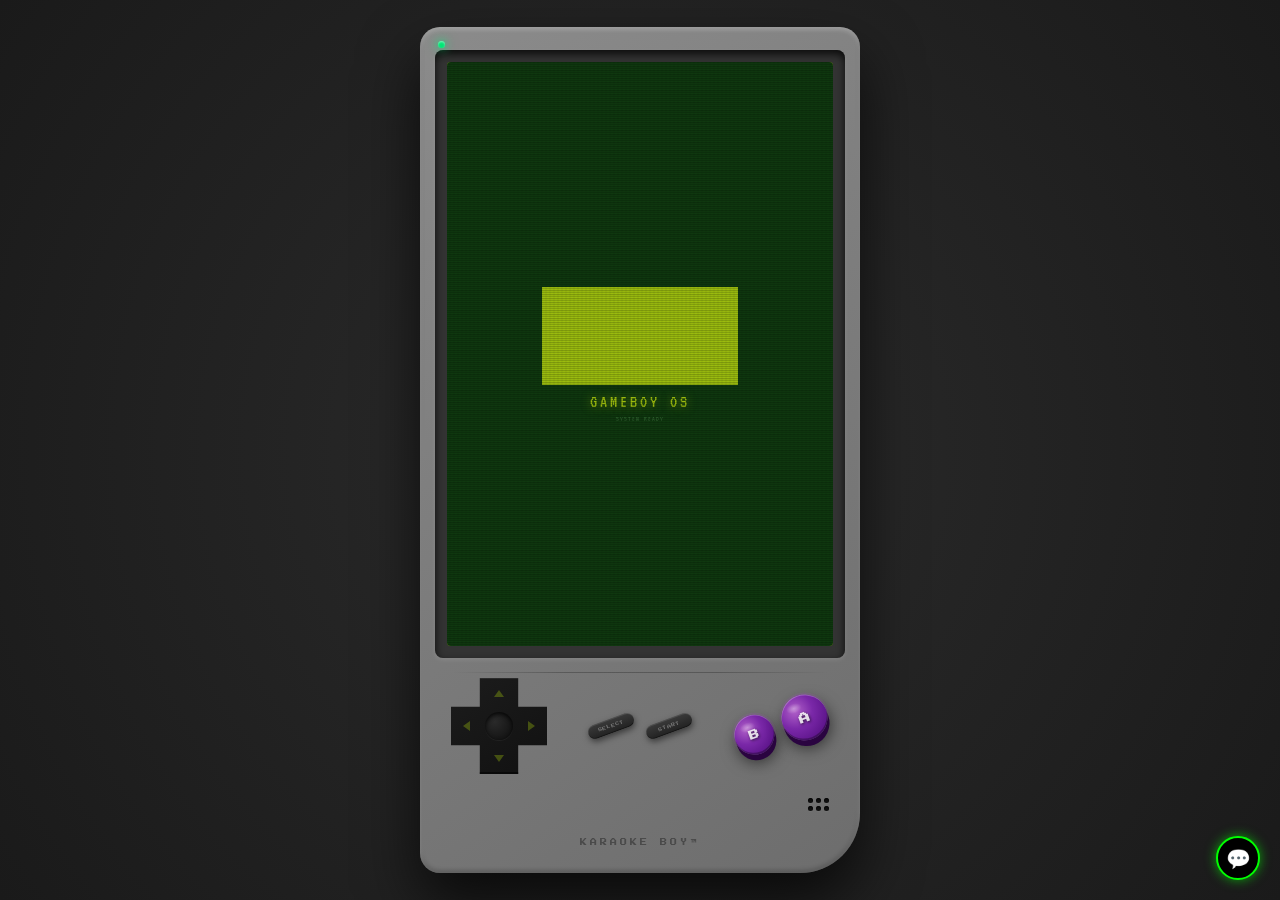
==== index.html @ 777fd0a1 "Beat Boy v6.0 Phase 3: per-track effect sends PER-TRACK SENDS: - Each track gets independent send le" ====
<!DOCTYPE html>
<html lang="en">
<head>
    <meta charset="UTF-8">
    <meta name="viewport" content="width=device-width, initial-scale=1.0, maximum-scale=1.0, user-scalable=no, viewport-fit=cover">
    <title>Retro GameOS</title>
    
    <!-- PWA -->
    <link rel="manifest" href="manifest.json">
    <meta name="theme-color" content="#8b8b8b">
    <meta name="mobile-web-app-capable" content="yes">
    <meta name="apple-mobile-web-app-capable" content="yes">
    <meta name="apple-mobile-web-app-status-bar-style" content="black-translucent">
    <meta name="apple-mobile-web-app-title" content="GameBoy OS">
    <link rel="apple-touch-icon" href="icon-192.png">
    <link rel="icon" type="image/png" href="icon-192.png">
    <link rel="stylesheet" href="beat-boy.css">
    <script src="https://cdnjs.cloudflare.com/ajax/libs/tone/14.8.49/Tone.js"></script>
    <script src="https://unpkg.com/@lottiefiles/lottie-player@2.0.8/dist/lottie-player.js"></script>
    <link rel="stylesheet" href="styles.css">
    <script src="scripts/system.js"></script>
    <script src="https://cdn.jsdelivr.net/npm/figlet@1.8.0/lib/figlet.js"></script>
</head>
<body>
    <div class="gameboy">
        <div class="power-led"></div>
        
        <div class="screen-bezel">
            <div class="screen">
                <div class="screen-content">
                    <!-- GameBoy Boot Intro -->
                    <div id="introOverlay" style="position:absolute;inset:0;z-index:999;background:#0f380f;display:flex;flex-direction:column;align-items:center;justify-content:center;overflow:hidden;border-radius:inherit;">
                        <div id="introLogoWrap" style="opacity:0;transform:translateY(-60px);">
                            <div id="introLogo" style="width:200px;height:100px;"></div>
                        </div>
                        <div id="introTitle" style="font-family:'VT323',monospace;font-size:18px;color:#9bbc0f;letter-spacing:3px;opacity:0;margin-top:8px;text-shadow:0 0 10px rgba(155,188,15,0.6);">GAMEBOY OS</div>
                        <div id="introSub" style="font-family:'VT323',monospace;font-size:7px;color:#306230;opacity:0;margin-top:4px;letter-spacing:1px;">SYSTEM READY</div>
                        <div id="introFlicker" style="position:absolute;inset:0;background:#9bbc0f;opacity:0;pointer-events:none;"></div>
                        <div style="position:absolute;inset:0;background:repeating-linear-gradient(0deg,transparent,transparent 1px,rgba(0,0,0,0.15) 1px,rgba(0,0,0,0.15) 2px);pointer-events:none;"></div>
                    </div>
                    <header>
                        <h1 class="header-title" id="screenTitle">GAMEBOY<br>OS</h1>
                        <div class="battery">
                            <span id="appIcon">🏠</span>
                            <span id="gemCount">💎 0</span>
                            <span id="statusBarTime">12:00</span>
                        </div>
                    </header>

                    <!-- CUSTOM MODAL -->
                    <div id="customModal" class="game-screen" style="z-index: 2000; display: none;">
                        <div class="modal-content">
                            <div id="modalTitle" style="font-weight: bold; margin-bottom: 5px; text-decoration: underline;">ALERT</div>
                            <div id="modalBody" style="margin-bottom: 10px;">MESSAGE</div>
                            <div id="modalActions">
                                <button class="modal-btn" onclick="closeModal()">OK</button>
                            </div>
                        </div>
                    </div>

                    <!-- HOME SCREEN -->
                    <div id="homeScreen" class="game-screen active">
                        <input type="text" id="homeSearch" placeholder="SEARCH APPS..." oninput="filterApps()">
                        <div class="app-grid" id="appGrid">
                            <!-- Apps injected by JS -->
                        </div>
                    </div>

                    <!-- GAME SCREENS START BELOW -->
                    <div id="snakeScreen" class="game-screen">
                        <div style="text-align: center; margin-bottom: 10px; font-size: 6px;">
                            SCORE: <span id="score">0</span> | HI: <span id="highScore">0</span>
                        </div>
                        <canvas id="snakeCanvas" width="300" height="280"></canvas>
                        <div style="text-align: center; margin-top: 8px; font-size: 5px;">SPACE=START | ARROWS=MOVE</div>
                    </div>

                    <div id="flappyScreen" class="game-screen">
                        <div style="text-align: center; margin-bottom: 10px; font-size: 6px;">
                            SCORE: <span id="flappyScore">0</span>
                        </div>
                        <canvas id="flappyCanvas" width="300" height="300"></canvas>
                        <div style="text-align: center; margin-top: 8px; font-size: 5px;">SPACE/↑=JUMP</div>
                    </div>

                    <div id="breakoutScreen" class="game-screen">
                        <div style="text-align: center; margin-bottom: 10px; font-size: 6px;">
                            SCORE: <span id="breakoutScore">0</span>
                        </div>
                        <canvas id="breakoutCanvas" width="300" height="300"></canvas>
                        <div style="text-align: center; margin-top: 8px; font-size: 5px;">←→=MOVE | SPACE=START</div>
                    </div>






                    <!-- DICE ROLLER -->
                    <div id="diceScreen" class="game-screen">
                        <div style="display: flex; flex-direction: column; align-items: center; justify-content: center; height: 300px; padding: 20px;">
                            <div style="font-size: 10px; margin-bottom: 20px;">DICE ROLLER</div>
                            <div id="diceDisplay" style="font-size: 100px; margin: 20px 0;">⚅</div>
                            <div id="diceResult" style="font-size: 8px; margin-bottom: 20px;">ROLL FOR 6 = +3 GEMS</div>
                            <button onclick="rollDice()" style="padding: 12px 24px;">ROLL!</button>
                        </div>
                    </div>

                    <!-- GUESS -->
                    <div id="guessScreen" class="game-screen">
                        <div style="padding: 15px; text-align: center;">
                            <div style="font-size: 10px; margin-bottom: 5px; color: var(--gb-text);">NUM GUESS</div>
                            <div style="font-size: 6px; margin-bottom: 15px; opacity: 0.8;">FIND THE HIDDEN VALUE (1-100)</div>
                            
                            <div style="background: rgba(0,0,0,0.05); padding: 15px; border-radius: 4px; border: 2px solid var(--gb-text); margin-bottom: 15px;">
                                <div id="guessFeedback" style="font-size: 12px; font-weight: bold; min-height: 20px; color: var(--gb-text);">READY?</div>
                            </div>

                            <input type="number" id="guessInput" placeholder="???" onkeypress="if(event.key==='Enter') guessNumber()" style="width: 100%; padding: 10px; margin-bottom: 10px; text-align: center; font-size: 15px; border: 2px solid var(--gb-text);">
                            <button onclick="guessNumber()" style="padding: 12px; width: 100%; background: var(--gb-text); color: var(--gb-bg); font-weight: bold; border: none;">SUBMIT GUESS</button>
                        </div>
                    </div>

                    <!-- MUSIC PLAYER -->
                    <!-- MUSIC PLAYER (YouTube + Invidious) -->
                    <div id="musicScreen" class="game-screen">
                        <div style="padding: 8px; display:flex; flex-direction:column; height:100%;">
                            <!-- Search bar -->
                            <div style="display: flex; gap: 4px; margin-bottom: 6px; flex-shrink:0;">
                                <input type="text" id="musicSearch" placeholder="SEARCH MUSIC..." style="flex: 1; font-size: 6px;"
                                    onkeydown="if(event.key==='Enter')searchMusic()">
                                <button onclick="searchMusic()" style="font-size: 5px;">🔍</button>
                                <button onclick="toggleAutoShuffle()" id="autoShuffleBtn" style="font-size: 4px; opacity: 0.5;">🔀 AUTO: OFF</button>
                                <button onclick="document.getElementById('recentlyPlayedPanel').style.display=document.getElementById('recentlyPlayedPanel').style.display==='none'?'block':'none'; renderRecentlyPlayed();" style="font-size: 5px;">🕐</button>
                            </div>

                            <!-- Now Playing (compact) -->
                            <div id="nowPlayingBar" style="display:none; background:#1a1a2e; border:1px solid #306230; border-radius:4px; padding:4px 6px; margin-bottom:6px; flex-shrink:0;">
                                <div style="display:flex; align-items:center; gap:6px;">
                                    <img id="npThumb" src="" style="width:28px;height:28px;border-radius:3px;object-fit:cover;display:none;">
                                    <div style="flex:1;overflow:hidden;">
                                        <div id="musicTitle" style="font-size:7px;font-weight:bold;color:#9bbc0f;white-space:nowrap;overflow:hidden;text-overflow:ellipsis;">NO SONG</div>
                                        <div id="musicArtist" style="font-size:5px;color:#306230;white-space:nowrap;overflow:hidden;text-overflow:ellipsis;"></div>
                                    </div>
                                    <div style="display:flex;gap:4px;align-items:center;">
                                        <button onclick="prevMusic()" style="font-size:8px;padding:2px 4px;">⏮</button>
                                        <button onclick="toggleMusicPlay()" id="musicPlayBtn" style="font-size:10px;padding:2px 6px;">▶</button>
                                        <button onclick="nextMusic()" style="font-size:8px;padding:2px 4px;">⏭</button>
                                    </div>
                                </div>
                                <!-- Progress -->
                                <div style="width:100%;height:3px;background:#333;border-radius:2px;margin-top:4px;overflow:hidden;">
                                    <div id="musicProgress" style="width:0%;height:100%;background:#9bbc0f;border-radius:2px;transition:width 0.3s;"></div>
                                </div>
                                <div id="musicTime" style="font-size:4px;color:#306230;margin-top:2px;text-align:center;">0:00 / 0:00</div>
                            </div>

                            <!-- Search Results List -->
                            <div id="musicResults" style="flex:1;overflow-y:auto;display:flex;flex-direction:column;gap:2px;">
                                <div style="color:#306230;font-size:7px;text-align:center;padding:20px 0;">SEARCH TO FIND MUSIC</div>
                                <div onclick="nuclearReset()" style="color:#f55;font-size:5px;text-align:center;padding:6px;cursor:pointer;border:1px solid #600;border-radius:3px;margin-top:4px;">⚠ IF SEARCH BROKEN — TAP HERE TO FIX</div>
                            </div>

                            <!-- Recently Played Panel -->
                            <div id="recentlyPlayedPanel" style="display: none; position: absolute; top: 30px; left: 6px; right: 6px; bottom: 6px; background: #0a0a1a; border: 2px solid #9bbc0f; z-index: 20; padding: 8px; overflow-y: auto; border-radius: 5px;">
                                <div style="display: flex; justify-content: space-between; margin-bottom: 5px;">
                                    <span style="font-size: 8px; font-weight: bold; color: #9bbc0f;">RECENTLY PLAYED</span>
                                    <button onclick="document.getElementById('recentlyPlayedPanel').style.display='none'" style="font-size: 5px; background: none; border: 1px solid #9bbc0f; color: #9bbc0f; cursor: pointer;">CLOSE</button>
                                </div>
                                <div id="recentlyPlayedList"></div>
                            </div>
                            
                            <input type="file" id="musicFileInput" accept="audio/*" style="display:none;">
                        </div>
                    </div>




                    <!-- CALCULATOR -->
                    <div id="calcScreen" class="game-screen" style="flex-direction: column; height: 100%; padding: 8px; box-sizing: border-box;">
                        <input type="text" id="calcDisplay" readonly value="0" style="width: 100%; padding: 10px; margin-bottom: 4px; text-align: right; font-size: 16px; flex-shrink: 0; box-sizing: border-box;">
                        <div id="calcSciRow" style="display:none; grid-template-columns: repeat(4, 1fr); gap: 4px; margin-bottom: 4px; flex-shrink: 0;">
                            <button onclick="calcFunc('sin')" style="font-size: 6px; padding: 6px 0;">SIN</button>
                            <button onclick="calcFunc('cos')" style="font-size: 6px; padding: 6px 0;">COS</button>
                            <button onclick="calcFunc('tan')" style="font-size: 6px; padding: 6px 0;">TAN</button>
                            <button onclick="calcFunc('sqrt')" style="font-size: 6px; padding: 6px 0;">√</button>
                            <button onclick="calcFunc('pi')" style="font-size: 6px; padding: 6px 0;">π</button>
                            <button onclick="calcFunc('^')" style="font-size: 6px; padding: 6px 0;">^</button>
                            <button onclick="calcFunc('log')" style="font-size: 6px; padding: 6px 0;">LOG</button>
                            <button onclick="calcFunc('ln')" style="font-size: 6px; padding: 6px 0;">LN</button>
                        </div>
                        <div style="display: grid; grid-template-columns: repeat(4, 1fr); gap: 6px; flex: 1;">
                            <button onclick="calcFunc('SCI')" style="height: 100%; font-size: 6px;">SCI</button>
                            <button onclick="calcFunc('/')" style="height: 100%;">/</button>
                            <button onclick="calcFunc('*')" style="height: 100%;">*</button>
                            <button onclick="calcFunc('BSP')" style="height: 100%;">←</button>
                            <button onclick="calcFunc('7')" style="height: 100%;">7</button>
                            <button onclick="calcFunc('8')" style="height: 100%;">8</button>
                            <button onclick="calcFunc('9')" style="height: 100%;">9</button>
                            <button onclick="calcFunc('-')" style="height: 100%;">-</button>
                            <button onclick="calcFunc('4')" style="height: 100%;">4</button>
                            <button onclick="calcFunc('5')" style="height: 100%;">5</button>
                            <button onclick="calcFunc('6')" style="height: 100%;">6</button>
                            <button onclick="calcFunc('+')" style="height: 100%;">+</button>
                            <button onclick="calcFunc('1')" style="height: 100%;">1</button>
                            <button onclick="calcFunc('2')" style="height: 100%;">2</button>
                            <button onclick="calcFunc('3')" style="height: 100%;">3</button>
                            <button onclick="calcFunc('=')" style="grid-row: span 2; height: 100%;">EQ</button>
                            <button onclick="calcFunc('0')" style="grid-column: span 2; height: 100%;">0</button>
                            <button onclick="calcFunc('.')" style="height: 100%;">.</button>
                            <button onclick="calcFunc('C')" style="height: 100%; font-size: 6px;">CLR</button>
                        </div>
                    </div>

                    <!-- NOTES -->
                    <div id="notesScreen" class="game-screen">
                        <div style="display: flex; justify-content: space-between; margin-bottom: 5px;">
                            <div style="font-size: 6px;">PREMIUM NOTES ✨</div>
                            <div id="notesSaveIndicator" style="font-size: 5px;">SAVED</div>
                        </div>
                        <textarea id="notepadText" style="width: 100%; height: 260px; resize: none; font-family: 'Courier New', monospace; font-size: 12px; padding: 5px;"></textarea>
                        <button onclick="saveNotes(); sounds.launch();" style="width: 100%; margin-top: 5px; padding: 8px;">💾 SAVE</button>
                    </div>

                    <!-- PAINT -->
                    <div id="paintScreen" class="game-screen" style="padding: 0; flex-direction: column; height: 100%; box-sizing: border-box;">
                        <canvas id="paintCanvas" width="300" height="280" style="background: white; cursor: crosshair; flex: 1; width: 100%; border: none;"></canvas>
                        <div style="flex-shrink: 0; padding: 5px 6px; border-top: 2px solid var(--gb-text); background: var(--gb-bg);">
                            <!-- Color palette -->
                            <div class="paint-palette-row" style="display:flex; gap:3px; align-items:center;">
                                <div id="paintPalette" style="display: flex; gap: 3px; overflow-x: auto; flex: 1; padding-bottom: 2px; scrollbar-width: none;">
                                <div onclick="setPaintColor('#000000')" style="width:18px;height:18px;background:#000;cursor:pointer;border-radius:3px;flex-shrink:0;border:1px solid #555;"></div>
                                <div onclick="setPaintColor('#ffffff')" style="width:18px;height:18px;background:#fff;cursor:pointer;border-radius:3px;flex-shrink:0;border:1px solid #555;"></div>
                                <div onclick="setPaintColor('#ff0000')" style="width:18px;height:18px;background:#f00;cursor:pointer;border-radius:3px;flex-shrink:0;border:1px solid #555;"></div>
                                <div onclick="setPaintColor('#00aa00')" style="width:18px;height:18px;background:#0a0;cursor:pointer;border-radius:3px;flex-shrink:0;border:1px solid #555;"></div>
                                <div onclick="setPaintColor('#0044ff')" style="width:18px;height:18px;background:#04f;cursor:pointer;border-radius:3px;flex-shrink:0;border:1px solid #555;"></div>
                                <div onclick="setPaintColor('#ffaa00')" style="width:18px;height:18px;background:#fa0;cursor:pointer;border-radius:3px;flex-shrink:0;border:1px solid #555;"></div>
                                <div onclick="setPaintColor('#aa00ff')" style="width:18px;height:18px;background:#a0f;cursor:pointer;border-radius:3px;flex-shrink:0;border:1px solid #555;"></div>
                                <div onclick="setPaintColor('#ff00aa')" style="width:18px;height:18px;background:#f0a;cursor:pointer;border-radius:3px;flex-shrink:0;border:1px solid #555;"></div>
                                <div onclick="setPaintColor('#00ffcc')" style="width:18px;height:18px;background:#0fc;cursor:pointer;border-radius:3px;flex-shrink:0;border:1px solid #555;"></div>
                                <div onclick="setPaintColor('#888888')" style="width:18px;height:18px;background:#888;cursor:pointer;border-radius:3px;flex-shrink:0;border:1px solid #555;"></div>
                                <div onclick="setPaintColor('#ffcccc')" style="width:18px;height:18px;background:#fcc;cursor:pointer;border-radius:3px;flex-shrink:0;border:1px solid #555;"></div>
                                <div onclick="setPaintColor('#884400')" style="width:18px;height:18px;background:#840;cursor:pointer;border-radius:3px;flex-shrink:0;border:1px solid #555;"></div>
                                </div>
                                <div id="paintScrollToggle" onclick="paintToggleScroll()" style="width:18px;height:18px;background:#222;color:#aaa;font-size:8px;display:flex;align-items:center;justify-content:center;cursor:pointer;border-radius:3px;flex-shrink:0;border:1px solid #555;" title="Scroll down">▼</div>
                            </div>

                            <!-- Blend colors: Primary / Secondary / Tertiary -->
                            <div style="display:flex; gap:3px; align-items:center; margin:3px 0;">
                                <span style="font-size:4px; color:#888;">1°</span>
                                <input type="color" id="paintPrimary" value="#000000" onchange="paintSetBlendColor('primary', this.value)" style="width:18px; height:14px; padding:0; border:1px solid #555; cursor:pointer;">
                                <span style="font-size:4px; color:#888;">2°</span>
                                <input type="color" id="paintSecondary" value="#ff0000" onchange="paintSetBlendColor('secondary', this.value)" style="width:18px; height:14px; padding:0; border:1px solid #555; cursor:pointer;">
                                <span style="font-size:4px; color:#888;">3°</span>
                                <div id="paintTertiaryPreview" style="width:18px; height:14px; border:1px solid #555; border-radius:2px; background:#ff0000; cursor:pointer;" onclick="paintCycleTertiary()" title="Tap to cycle blend"></div>
                                <span style="font-size:4px; color:#555;">mix</span>
                                <input type="range" id="paintBlendAmount" min="0" max="100" value="50" oninput="document.getElementById('paintBlendLabel').textContent=this.value+'%'" style="flex:1; height:3px;">
                                <span id="paintBlendLabel" style="font-size:4px; color:#aaa; min-width:14px; text-align:right;">50%</span>
                            </div>

                            <!-- Brush mode row -->
                            <div style="display:flex; gap:2px; margin:3px 0; flex-wrap:wrap;">
                                <button class="paint-mode-btn active" data-mode="normal" onclick="paintSetMode('normal')" style="font-size:4px; padding:2px 4px; background:var(--gb-text); color:var(--gb-bg); border:1px solid var(--gb-text); border-radius:2px; cursor:pointer;">🖌</button>
                                <button class="paint-mode-btn" data-mode="gradient" onclick="paintSetMode('gradient')" style="font-size:4px; padding:2px 4px; background:transparent; color:var(--gb-text); border:1px solid #444; border-radius:2px; cursor:pointer;">🌈</button>
                                <button class="paint-mode-btn" data-mode="rainbow" onclick="paintSetMode('rainbow')" style="font-size:4px; padding:2px 4px; background:transparent; color:var(--gb-text); border:1px solid #444; border-radius:2px; cursor:pointer;">🎨</button>
                                <button class="paint-mode-btn" data-mode="glow" onclick="paintSetMode('glow')" style="font-size:4px; padding:2px 4px; background:transparent; color:var(--gb-text); border:1px solid #444; border-radius:2px; cursor:pointer;">✨</button>
                                <button class="paint-mode-btn" data-mode="blur" onclick="paintSetMode('blur')" style="font-size:4px; padding:2px 4px; background:transparent; color:var(--gb-text); border:1px solid #444; border-radius:2px; cursor:pointer;">💧</button>
                                <button class="paint-mode-btn" data-mode="spray" onclick="paintSetMode('spray')" style="font-size:4px; padding:2px 4px; background:transparent; color:var(--gb-text); border:1px solid #444; border-radius:2px; cursor:pointer;">☄</button>
                                <button class="paint-mode-btn" data-mode="neon" onclick="paintSetMode('neon')" style="font-size:4px; padding:2px 4px; background:transparent; color:var(--gb-text); border:1px solid #444; border-radius:2px; cursor:pointer;">💡</button>
                                <button class="paint-mode-btn" data-mode="shape" onclick="paintSetMode('shape')" style="font-size:4px; padding:2px 4px; background:transparent; color:var(--gb-text); border:1px solid #444; border-radius:2px; cursor:pointer;">⬡</button>
                                <span style="font-size:4px; color:#555;">│</span>
                                <button class="paint-shape-btn active" data-shape="circle" onclick="paintSetShape('circle')" style="font-size:5px; padding:1px 4px; background:#333; color:#aaa; border:1px solid #555; border-radius:2px; cursor:pointer;">○</button>
                                <button class="paint-shape-btn" data-shape="square" onclick="paintSetShape('square')" style="font-size:5px; padding:1px 4px; background:transparent; color:#aaa; border:1px solid #444; border-radius:2px; cursor:pointer;">□</button>
                                <button class="paint-shape-btn" data-shape="triangle" onclick="paintSetShape('triangle')" style="font-size:5px; padding:1px 4px; background:transparent; color:#aaa; border:1px solid #444; border-radius:2px; cursor:pointer;">△</button>
                                <button class="paint-shape-btn" data-shape="star" onclick="paintSetShape('star')" style="font-size:5px; padding:1px 4px; background:transparent; color:#aaa; border:1px solid #444; border-radius:2px; cursor:pointer;">★</button>
                                <button class="paint-shape-btn" data-shape="line" onclick="paintSetShape('line')" style="font-size:5px; padding:1px 4px; background:transparent; color:#aaa; border:1px solid #444; border-radius:2px; cursor:pointer;">╱</button>
                                <button class="paint-shape-btn" data-shape="diamond" onclick="paintSetShape('diamond')" style="font-size:5px; padding:1px 4px; background:transparent; color:#aaa; border:1px solid #444; border-radius:2px; cursor:pointer;">◆</button>
                            </div>

                            <!-- Brush size + tools -->
                            <div style="display: flex; gap: 3px; align-items: center;">
                                <input type="range" id="brushSize" min="1" max="30" value="3" style="flex: 1;">
                                <span id="brushSizeLabel" style="font-size: 6px; min-width: 16px;">3</span>
                                <span style="font-size:4px; color:#555;">│</span>
                                <button onclick="paintFunc('undo')" style="font-size: 6px; padding: 3px 5px;">↩</button>
                                <button onclick="paintFunc('eraser')" id="paintEraserBtn" style="font-size: 6px; padding: 3px 5px;">⬜</button>
                                <button onclick="paintFunc('clear')" style="font-size: 6px; padding: 3px 5px; color:#f00;">CLR</button>
                                <button onclick="paintFunc('save')" style="font-size: 6px; padding: 3px 5px;">💾</button>
                            </div>
                        </div>
                    </div>



                    <!-- TETRIS -->
                    <div id="tetrisScreen" class="game-screen">
                        <div style="text-align: center; margin-bottom: 5px; font-size: 6px;">
                            SCORE: <span id="tetrisScore">0</span> | LINES: <span id="tetrisLines">0</span>
                        </div>
                        <canvas id="tetrisCanvas" width="180" height="300"></canvas>
                        <div style="text-align: center; margin-top: 5px; font-size: 5px;">ARROWS=MOVE | UP=ROTATE</div>
                    </div>


                 
                    <div id="remixScreen" class="game-screen">
                    <div style="padding: 6px 7px;">

                        <!-- ── Header + Tabs ─────────────────────────────────────── -->
                        <div style="display:flex; justify-content:space-between; align-items:center; margin-bottom:5px;">
                        <div style="font-size:9px; color:var(--gb-text); font-weight:bold; letter-spacing:1px;">
                            🎛 BEAT BOY™ v5
                        </div>
                        <div style="display:flex; gap:3px; align-items:center;">
                            <div id="remixBpmDisplay">120 BPM</div>
                            <div id="remixStepIndicator">STEP 1</div>
                        </div>
                        </div>

                        <!-- Tab bar -->
                        <div style="display:flex; gap:2px; margin-bottom:5px;">
                        <button class="bb-tab-btn active" data-bbtab="beats" onclick="bbSwitchTab('beats')" style="flex:1; font-size:5px; padding:3px 0; background:var(--gb-text); color:var(--gb-bg); border:1px solid var(--gb-text); border-radius:3px 3px 0 0; cursor:pointer;">BEATS</button>
                        <button class="bb-tab-btn" data-bbtab="library" onclick="bbSwitchTab('library')" style="flex:1; font-size:5px; padding:3px 0; background:transparent; color:var(--gb-text); border:1px solid #333; border-radius:3px 3px 0 0; cursor:pointer;">LIBRARY</button>
                        <button class="bb-tab-btn" data-bbtab="fx" onclick="bbSwitchTab('fx')" style="flex:1; font-size:5px; padding:3px 0; background:transparent; color:var(--gb-text); border:1px solid #333; border-radius:3px 3px 0 0; cursor:pointer;">FX</button>
                        <button class="bb-tab-btn" data-bbtab="save" onclick="bbSwitchTab('save')" style="flex:1; font-size:5px; padding:3px 0; background:transparent; color:var(--gb-text); border:1px solid #333; border-radius:3px 3px 0 0; cursor:pointer;">SAVE</button>
                        </div>

                        <!-- Loading Status -->
                        <div id="bbLoadStatus" style="display:none;">⟳ Loading…</div>

                        <!-- ═══════════ TAB: BEATS ═══════════ -->
                        <div id="bbTabBeats">
                            <!-- Transport -->
                            <div style="display:grid; grid-template-columns:1fr 1fr 1fr; gap:3px; margin-bottom:4px;">
                            <button onclick="toggleRemixPlay()" id="remixPlayBtn"
                                style="background:#0f0; color:#000; font-size:6px; padding:5px 3px;">
                                ▶ PLAY
                            </button>
                            <button onclick="clearRemix()"
                                style="background:#1a0000; color:#f55; border:1px solid #600; font-size:6px; padding:5px 3px;">
                                ✖ CLEAR
                            </button>
                            <div style="display:flex; background:#0a0a0a; border:1px solid #222; border-radius:3px; overflow:hidden;">
                                <button onclick="changeBPM(-5)" style="flex:1; padding:0; background:transparent; color:#ff0; font-size:11px; border:none; border-right:1px solid #222;">−</button>
                                <button onclick="changeBPM(5)" style="flex:1; padding:0; background:transparent; color:#0f0; font-size:11px; border:none;">+</button>
                            </div>
                            </div>

                            <!-- Preset + Kit Row -->
                            <div style="display:flex; gap:3px; margin-bottom:3px; flex-wrap:wrap;">
                            <button class="bb-preset-btn" data-preset="TRAP" onclick="loadPreset('TRAP')">🔥</button>
                            <button class="bb-preset-btn" data-preset="HOUSE" onclick="loadPreset('HOUSE')">🏠</button>
                            <button class="bb-preset-btn" data-preset="BOOM BAP" onclick="loadPreset('BOOM BAP')">💥</button>
                            <button class="bb-preset-btn" data-preset="TECHNO" onclick="loadPreset('TECHNO')">⚡</button>
                            <button class="bb-preset-btn" data-preset="REGGAE" onclick="loadPreset('REGGAE')">🌴</button>
                            <button class="bb-preset-btn" data-preset="FUNK" onclick="loadPreset('FUNK')">🪩</button>
                            <button class="bb-preset-btn" data-preset="HIP HOP" onclick="loadPreset('HIP HOP')">🎤</button>
                            <button class="bb-preset-btn" data-preset="AFROBEAT" onclick="loadPreset('AFROBEAT')">🌍</button>
                            <select id="bbKitSelect" onchange="switchKit(this.value)" style="font-size:5px; padding:2px 3px; background:#0a0a0a; color:#0cf; border:1px solid #333; border-radius:2px;">
                                <option value="CR78">CR-78</option>
                                <option value="LINN">LINN</option>
                                <option value="R8">R-8</option>
                                <option value="Stark">STARK</option>
                                <option value="Techno">TECHNO</option>
                                <option value="KPR77">KPR-77</option>
                                <option value="Kit3">KIT3</option>
                                <option value="Kit8">KIT8</option>
                                <option value="acoustic-kit">ACOUSTIC</option>
                                <option value="4OP-FM">4OP-FM</option>
                            </select>
                            </div>

                            <!-- Division + Swing -->
                            <div style="display:flex; gap:3px; margin-bottom:4px; align-items:center;">
                            <button class="bb-div-btn" data-div="8n" onclick="setDivision('8n')" style="font-size:4px; padding:2px 4px; background:#0a0a0a; color:#aaa; border:1px solid #333; border-radius:2px;">8th</button>
                            <button class="bb-div-btn active" data-div="16n" onclick="setDivision('16n')" style="font-size:4px; padding:2px 4px; background:#0f0; color:#000; border:1px solid #0f0; border-radius:2px;">16th</button>
                            <button class="bb-div-btn" data-div="32n" onclick="setDivision('32n')" style="font-size:4px; padding:2px 4px; background:#0a0a0a; color:#aaa; border:1px solid #333; border-radius:2px;">32nd</button>
                            <span style="font-size:4px; color:#555;">│</span>
                            <input type="range" id="swingSlider" min="0" max="100" value="0" oninput="setSwing(this.value)" style="flex:1; height:3px; background:#222; border:none; padding:0;">
                            <span id="swingLabel" style="font-size:5px; color:#ff0; min-width:16px; text-align:right;">0%</span>
                            <span style="font-size:4px; color:#555;">│</span>
                            <button onclick="bbGenerateVariation()" style="font-size:4px; padding:2px 4px; background:#0a0a0a; color:#aaa; border:1px solid #333; border-radius:2px;">↻ RAND</button>
                            <select id="bbScaleSelect" onchange="setBbScale(this.value)" style="font-size:4px; padding:2px; background:#0a0a0a; color:#aaa; border:1px solid #333;">
                                <option value="aminor">A min</option>
                                <option value="cmajor">C maj</option>
                                <option value="ddorian">D dor</option>
                            </select>
                            </div>

                            <!-- Step Sequencer Grid -->
                            <div id="remixGrid" class="beat-boy-grid"></div>

                            <!-- Drum Pad Overlay -->
                            <div id="bbPadOverlay" style="display:none; flex-wrap:wrap; gap:6px; justify-content:center; align-content:flex-start; padding:8px 0; max-height:310px; overflow-y:auto;"></div>

                            <!-- Visualizer + Pads Toggle -->
                            <div style="display:flex; gap:3px; align-items:center; margin-top:4px;">
                            <button id="bbPadToggleBtn" onclick="bbTogglePad()" style="font-size:5px; padding:3px 6px; background:#0a0a0a; color:#0f0; border:1px solid #0f0; border-radius:3px; cursor:pointer;">🥁 PADS</button>
                            <canvas id="beatVizCanvas" width="320" height="28" style="flex:1;"></canvas>
                            </div>

                            <!-- Master Volume -->
                            <div style="margin-top:4px; display:flex; align-items:center; gap:3px;">
                            <span style="font-size:4px; color:#555;">VOL</span>
                            <input type="range" id="remixMasterVol" min="0" max="100" value="80" oninput="updateRemixVol(this.value)" style="flex:1;">
                            <span id="remixVolLabel" style="font-size:5px; color:#0f0;">80%</span>
                            <span style="font-size:4px; color:#555;">│</span>
                            <button onclick="bbToggleRecording()" id="bbRecordBtn" style="font-size:4px; padding:2px 4px; color:#f55; border:1px solid #600; border-radius:2px;">● REC</button>
                            <button onclick="bbExportRecording()" id="bbExportBtn" style="font-size:4px; padding:2px 4px; border:1px solid #333; border-radius:2px;" disabled>↓ WAV</button>
                            </div>
                            <div id="bbRecordStatus" style="display:none; font-size:5px; color:#f55; margin-top:2px;">RECORDING...</div>
                        </div>

                        <!-- ═══════════ TAB: LIBRARY ═══════════ -->
                        <div id="bbTabLibrary" style="display:none;">
                            <div id="bbSampleBrowser" style="background:#0a0a14; border:1px solid #333; border-radius:4px; padding:4px; max-height:310px; overflow-y:auto;"></div>
                            <div style="font-size:4px; color:#555; margin-top:3px; text-align:center;">Tap = preview · Double-tap = add row</div>
                        </div>

                        <!-- ═══════════ TAB: FX ═══════════ -->
                        <div id="bbTabFx" style="display:none;">
                            <div style="padding:4px; background:rgba(0,0,0,0.2); border:1px solid #222; border-radius:4px;">
                            <div style="font-size:5px; color:#0f0; margin-bottom:5px; letter-spacing:1px;">🎛 EFFECTS RACK</div>
                            <!-- Delay -->
                            <div style="display:flex; align-items:center; gap:3px; margin-bottom:4px;">
                                <span class="bb-section-label" style="min-width:20px;">DLY</span>
                                <div style="display:flex; gap:2px;">
                                <button class="bb-delay-time-btn" data-time="8n" onclick="bbSetDelayTime('8n')" style="font-size:4px; padding:2px 3px; background:#0a0a0a; color:#aaa; border:1px solid #333; border-radius:2px;">8n</button>
                                <button class="bb-delay-time-btn active" data-time="8n." onclick="bbSetDelayTime('8n.')" style="font-size:4px; padding:2px 3px; background:#0f0; color:#000; border:1px solid #0f0; border-radius:2px;">8n.</button>
                                <button class="bb-delay-time-btn" data-time="16n" onclick="bbSetDelayTime('16n')" style="font-size:4px; padding:2px 3px; background:#0a0a0a; color:#aaa; border:1px solid #333; border-radius:2px;">16n</button>
                                <button class="bb-delay-time-btn" data-time="4n" onclick="bbSetDelayTime('4n')" style="font-size:4px; padding:2px 3px; background:#0a0a0a; color:#aaa; border:1px solid #333; border-radius:2px;">4n</button>
                                </div>
                                <input type="range" min="0" max="100" value="0" oninput="bbSetDelay(this.value)" style="flex:1; height:3px; background:#222; border:none; padding:0;">
                                <span id="delayLabel" style="font-size:5px; color:#0cf; min-width:14px; text-align:right;">0%</span>
                            </div>
                            <!-- Filter -->
                            <div style="display:flex; align-items:center; gap:3px; margin-bottom:4px;">
                                <span class="bb-section-label" style="min-width:20px;">FLT</span>
                                <div style="display:flex; gap:2px;">
                                <button class="bb-filter-type-btn active" data-ftype="lowpass" onclick="bbSetFilterType('lowpass')" style="font-size:4px; padding:2px 3px; background:#0f0; color:#000; border:1px solid #0f0; border-radius:2px;">LP</button>
                                <button class="bb-filter-type-btn" data-ftype="highpass" onclick="bbSetFilterType('highpass')" style="font-size:4px; padding:2px 3px; background:#0a0a0a; color:#aaa; border:1px solid #333; border-radius:2px;">HP</button>
                                <button class="bb-filter-type-btn" data-ftype="bandpass" onclick="bbSetFilterType('bandpass')" style="font-size:4px; padding:2px 3px; background:#0a0a0a; color:#aaa; border:1px solid #333; border-radius:2px;">BP</button>
                                </div>
                                <input type="range" min="100" max="20000" value="20000" step="100" oninput="bbSetFilter(this.value)" style="flex:1; height:3px; background:#222; border:none; padding:0;">
                                <span id="filterLabel" style="font-size:5px; color:#0cf; min-width:16px; text-align:right;">20k</span>
                            </div>
                            <!-- Reverb -->
                            <div style="display:flex; align-items:center; gap:3px;">
                                <span class="bb-section-label" style="min-width:20px;">REV</span>
                                <input type="range" min="0" max="100" value="0" oninput="bbSetReverb(this.value)" style="flex:1; height:3px; background:#222; border:none; padding:0;">
                                <span id="reverbLabel" style="font-size:5px; color:#0cf; min-width:14px; text-align:right;">0%</span>
                            </div>
                            </div>

                            <!-- PER-TRACK EQ -->
                            <div style="padding:4px; background:rgba(0,0,0,0.2); border:1px solid #222; border-radius:4px; margin-top:4px;">
                            <div style="font-size:5px; color:#0f0; margin-bottom:4px; letter-spacing:1px;">🎚 TRACK EQ</div>
                            <div id="bbTrackEQList" style="display:flex; flex-direction:column; gap:2px; max-height:180px; overflow-y:auto;">
                                <!-- Populated by JS -->
                            </div>
                            <div style="font-size:4px; color:#444; margin-top:3px; text-align:center;">BASS · MID · TRE · COMP</div>
                            </div>

                            <!-- PER-TRACK EFFECT SENDS -->
                            <div style="padding:4px; background:rgba(0,0,0,0.2); border:1px solid #222; border-radius:4px; margin-top:4px;">
                            <div style="font-size:5px; color:#0f0; margin-bottom:4px; letter-spacing:1px;">🔀 TRACK SENDS</div>
                            <div id="bbTrackSendList" style="display:flex; flex-direction:column; gap:2px; max-height:180px; overflow-y:auto;">
                                <!-- Populated by JS -->
                            </div>
                            <div style="font-size:4px; color:#444; margin-top:3px; text-align:center;">DLY · REV · FLT</div>
                            </div>
                        </div>

                        <!-- ═══════════ TAB: SAVE ═══════════ -->
                        <div id="bbTabSave" style="display:none;">
                            <div style="padding:4px; background:rgba(0,0,0,0.2); border:1px solid #222; border-radius:4px;">
                            <div style="display:flex; align-items:center; gap:4px; margin-bottom:4px;">
                                <span style="font-size:5px; color:#0f0; letter-spacing:1px;">💾 SAVED PATTERNS</span>
                                <button onclick="bbSavePattern()" style="margin-left:auto; font-size:5px; padding:2px 6px; background:#0f0; color:#000; border:none; border-radius:2px; cursor:pointer;">+ SAVE</button>
                            </div>
                            <div id="bbSavedList" style="max-height:260px; overflow-y:auto;">
                                <div style="color:#555;font-size:5px;">No saved patterns</div>
                            </div>
                            </div>
                        </div>

                    </div>
                    </div>


                    <!-- IDLE CLICKER -->
                    <div id="idleScreen" class="game-screen">
                        <div style="text-align: center; padding: 20px;">
                            <div style="font-size: 12px; margin-bottom: 10px;">AUTO-MINER</div>
                            <div style="font-size: 20px; margin: 20px 0;">⛏️</div>
                            <div id="idleGems" style="font-size: 10px; margin-bottom: 10px;">GEMS: 0</div>
                            <div id="idleRate" style="font-size: 6px; margin-bottom: 20px;">RATE: 0/sec</div>
                            <button onclick="buyIdleUpgrade()" id="idleUpgradeBtn" style="width: 100%; padding: 10px;">UPGRADE (50 GEMS)</button>
                        </div>
                    </div>

                    <!-- NEW UTILITIES -->
                    <div id="currencyScreen" class="game-screen">
                        <div style="padding: 10px; display: flex; flex-direction: column; height: 100%;">
                            <div style="font-size: 8px; margin-bottom: 6px; text-align: center;">CURRENCY EXCH</div>
                            <div style="display: flex; gap: 4px; margin-bottom: 6px;">
                                <select id="fromCurrency" style="flex: 1; font-size: 7px; padding: 4px;">
                                    <option value="USD">🇺🇸 USD</option>
                                    <option value="EUR">🇪🇺 EUR</option>
                                    <option value="GBP">🇬🇧 GBP</option>
                                    <option value="JPY">🇯🇵 JPY</option>
                                    <option value="CNY">🇨🇳 CNY</option>
                                    <option value="INR">🇮🇳 INR</option>
                                    <option value="BRL">🇧🇷 BRL</option>
                                    <option value="CAD">🇨🇦 CAD</option>
                                    <option value="AUD">🇦🇺 AUD</option>
                                    <option value="CHF">🇨🇭 CHF</option>
                                </select>
                                <select id="toCurrency" style="flex: 1; font-size: 7px; padding: 4px;">
                                    <option value="USD">🇺🇸 USD</option>
                                    <option value="EUR">🇪🇺 EUR</option>
                                    <option value="GBP">🇬🇧 GBP</option>
                                    <option value="JPY">🇯🇵 JPY</option>
                                    <option value="CNY">🇨🇳 CNY</option>
                                    <option value="INR">🇮🇳 INR</option>
                                    <option value="BRL">🇧🇷 BRL</option>
                                    <option value="CAD">🇨🇦 CAD</option>
                                    <option value="AUD">🇦🇺 AUD</option>
                                    <option value="CHF">🇨🇭 CHF</option>
                                </select>
                            </div>
                            <div style="font-size: 6px; margin-bottom: 4px; opacity: 0.7;">AMOUNT:</div>
                            <input type="number" id="currencyAmount" value="1" style="width: 100%; padding: 8px; margin-bottom: 6px; font-size: 16px; box-sizing: border-box;" oninput="updateCurrency()">
                            <div style="font-size: 6px; margin-bottom: 4px; opacity: 0.7;">RESULT:</div>
                            <div id="currencyResult" style="background: rgba(0,0,0,0.1); padding: 6px; min-height: 50px; font-size: 7px; word-break: break-all; border: 1px solid var(--gb-text); border-radius: 4px; margin-bottom: 6px; font-family: monospace;">1.00 USD = ---</div>
                            <button onclick="swapCurrencies()" style="width: 100%; margin-bottom: 6px; padding: 8px;">SWAP CURRENCIES</button>
                        </div>
                    </div>
                    <div id="sosScreen" class="game-screen"></div>

                    <!-- MORSE CONVERTER -->
                    <div id="morseScreen" class="game-screen">
                        <div style="padding: 10px; display: flex; flex-direction: column; height: 100%;">
                            <div style="font-size: 8px; margin-bottom: 6px; text-align: center;">MORSE CODE</div>
                            <div style="display: flex; gap: 4px; margin-bottom: 6px;">
                                <button onclick="setMorseMode('encode')" id="morseEncodeBtn" style="flex: 1; font-size: 6px; padding: 4px; background: var(--gb-text); color: var(--gb-bg);">TEXT → MORSE</button>
                                <button onclick="setMorseMode('decode')" id="morseDecodeBtn" style="flex: 1; font-size: 6px; padding: 4px;">MORSE → TEXT</button>
                            </div>
                            <div style="font-size: 6px; margin-bottom: 4px; opacity: 0.7;">INPUT:</div>
                            <textarea id="morseInput" placeholder="ENTER TEXT..." oninput="updateMorse()" style="width: 100%; height: 60px; margin-bottom: 6px; font-size: 8px; resize: none; box-sizing: border-box;"></textarea>
                            <div style="font-size: 6px; margin-bottom: 4px; opacity: 0.7;">OUTPUT:</div>
                            <div id="morseOutput" style="background: rgba(0,0,0,0.1); padding: 6px; min-height: 50px; font-size: 7px; word-break: break-all; border: 1px solid var(--gb-text); border-radius: 4px; margin-bottom: 6px; font-family: monospace;">.... . .-.. .-.. ---</div>
                            <button onclick="playMorse()" id="morsePlayBtn" style="width: 100%; margin-bottom: 6px;">▶ PLAY SOUND</button>
                            <div style="font-size: 5px; text-align: center; opacity: 0.5;">DOT=0.1s | DASH=0.3s</div>
                        </div>
                    </div>




                    <!-- WORLD RADIO -->
                    <div id="radioScreen" class="game-screen">
                        <div style="text-align: center; padding: 10px;">
                            <div style="font-size: 8px; margin-bottom: 6px;">WAVE STATION</div>
                            <div style="display: flex; gap: 4px; margin-bottom: 8px;">
                                <button onclick="switchRadioMode('radio')" id="radioModeBtn" style="flex:1; font-size: 6px; padding: 5px; background: var(--gb-text); color: var(--gb-bg);">📻 RADIO</button>
                                <button onclick="switchRadioMode('noise')" id="noiseModeBtn" style="flex:1; font-size: 6px; padding: 5px;">☁ WHITE NOISE</button>
                            </div>
                            <div id="radioMode">
                                <div style="display: flex; gap: 5px; margin-bottom: 5px;">
                                <input type="text" id="radioSearch" placeholder="STATION/COUNTRY..." style="flex: 1; font-size: 6px;">
                                <button onclick="searchRadio()" style="font-size: 5px;">SEARCH</button>
                                </div>
                                <div id="radioVisual" style="height: 50px; background: #000; margin-bottom: 5px; position: relative; overflow: hidden; border: 2px solid var(--gb-text);">
                                    <canvas id="radioCanvas" width="300" height="50" style="width:100%; height:100%"></canvas>
                                    <div id="radioFreqText" style="position: absolute; top: 50%; left: 50%; transform: translate(-50%, -50%); color: #0f0; font-size: 10px; font-family: monospace; z-index: 10;">88.0</div>
                                </div>
                                <div id="radioStationList" style="background: rgba(0,0,0,0.1); height: 120px; overflow-y: auto; font-size: 6px; text-align: left; padding: 5px; margin-bottom: 5px; border: 1px solid var(--gb-text);">
                                    <div style="text-align: center; padding-top: 40px; opacity: 0.5;">SEARCH TO FIND STATIONS</div>
                                </div>
                                <div style="display: flex; gap: 5px;">
                                    <button onclick="toggleRadio()" id="radioPlayBtn" style="flex: 1; background: #f00; color: #fff;">START</button>
                                </div>
                            </div>
                            <div id="noiseMode" style="display: none;">
                                <div id="noiseVisual" class="noise-visual">☔</div>
                                <div style="font-size: 8px; margin: 8px 0;">NATURE SPACE</div>
                                <div style="display: flex; gap: 4px; margin-bottom: 8px; flex-wrap: wrap;">
                                    <button onclick="setNoiseType('rain')" id="noiseRainBtn" style="flex:1; min-width: 52px; font-size: 6px; padding: 5px; background: var(--gb-text); color: var(--gb-bg);">RAIN</button>
                                    <button onclick="setNoiseType('forest')" id="noiseForestBtn" style="flex:1; min-width: 52px; font-size: 6px; padding: 5px;">FOREST</button>
                                    <button onclick="setNoiseType('ocean')" id="noiseOceanBtn" style="flex:1; min-width: 52px; font-size: 6px; padding: 5px;">OCEAN</button>
                                    <button onclick="setNoiseType('lofi')" id="noiseLofiBtn" style="flex:1; min-width: 52px; font-size: 6px; padding: 5px;">LOFI</button>
                                    <button onclick="setNoiseType('fire')" id="noiseFireBtn" style="flex:1; min-width: 52px; font-size: 6px; padding: 5px;">FIRE</button>
                                    <button onclick="setNoiseType('chill')" id="noiseChillBtn" style="flex:1; min-width: 52px; font-size: 6px; padding: 5px;">CHILL</button>
                                    <button onclick="setNoiseType('wind')" id="noiseWindBtn" style="flex:1; min-width: 52px; font-size: 6px; padding: 5px;">WIND</button>
                                    <button onclick="setNoiseType('white')" id="noiseWhiteBtn" style="flex:1; min-width: 52px; font-size: 6px; padding: 5px;">WHITE</button>
                                </div>
                                <div style="display: flex; align-items: center; gap: 5px; margin-bottom: 8px; font-size: 6px;">
                                    <span>VOLUME</span>
                                    <input type="range" id="noiseVolume" min="0" max="100" value="35" oninput="setNoiseVolume(this.value)" style="flex: 1;">
                                    <span id="noiseVolumeLabel">35%</span>
                                </div>
                                <button onclick="toggleNoise()" id="noisePlayBtn" style="width: 100%; padding: 8px;">START AMBIENCE</button>
                            </div>
                            </div>
                        </div>

                    <!-- TRANSLATE -->
                    <div id="translateScreen" class="game-screen">
                        <div style="padding: 8px; display: flex; flex-direction: column; height: 100%;">
                            <div style="font-size: 9px; font-weight: bold; text-align: center; margin-bottom: 6px;">8-BIT TRANSLATOR</div>
                            <div style="display: flex; gap: 4px; align-items: center; margin-bottom: 6px;">
                                <select id="transFrom" style="flex: 1; font-size: 6px; padding: 4px;">
                                    <option value="en">ENGLISH</option>
                                    <option value="fr">FRENCH</option>
                                    <option value="es">SPANISH</option>
                                    <option value="de">GERMAN</option>
                                    <option value="it">ITALIAN</option>
                                    <option value="pt">PORTUGUESE</option>
                                    <option value="ja">JAPANESE</option>
                                    <option value="ko">KOREAN</option>
                                    <option value="zh">CHINESE</option>
                                    <option value="ar">ARABIC</option>
                                    <option value="ru">RUSSIAN</option>
                                    <option value="hi">HINDI</option>
                                </select>
                                <button onclick="swapLanguages()" style="font-size: 9px; padding: 4px 6px;">⇄</button>
                                <select id="transTo" style="flex: 1; font-size: 6px; padding: 4px;">
                                    <option value="fr">FRENCH</option>
                                    <option value="es">SPANISH</option>
                                    <option value="de">GERMAN</option>
                                    <option value="it">ITALIAN</option>
                                    <option value="pt">PORTUGUESE</option>
                                    <option value="ja">JAPANESE</option>
                                    <option value="ko">KOREAN</option>
                                    <option value="zh">CHINESE</option>
                                    <option value="ar">ARABIC</option>
                                    <option value="ru">RUSSIAN</option>
                                    <option value="hi">HINDI</option>
                                    <option value="en">ENGLISH</option>
                                </select>
                            </div>
                            <textarea id="transInput" style="width: 100%; height: 60px; font-size: 7px; margin-bottom: 6px; padding: 5px;" placeholder="ENTER TEXT..."></textarea>
                            <button onclick="translateText()" style="width: 100%; margin-bottom: 6px; padding: 6px;">TRANSLATE</button>
                            <div id="transOutput" style="background: rgba(0,0,0,0.05); padding: 6px; min-height: 50px; font-size: 7px; border: 1px dotted var(--gb-text); border-radius: 4px; margin-bottom: 6px;">RESULTS...</div>
                            <div style="font-size: 6px; font-weight: bold; margin-bottom: 4px;">HISTORY</div>
                            <div id="transHistory" style="flex: 1; overflow-y: auto; font-size: 6px; border: 1px solid rgba(0,0,0,0.1); border-radius: 4px; padding: 4px; background: rgba(255,255,255,0.2);">
                                <div style="text-align: center; opacity: 0.5; margin-top: 10px;">NO TRANSLATIONS YET</div>
                            </div>
                        </div>
                    </div>

                    <!-- NEWS -->
                    <div id="newsScreen" class="game-screen">
                        <div style="padding: 8px; display: flex; flex-direction: column; height: 100%;">
                            <div id="newsCategoryBar" style="display: flex; gap: 4px; overflow-x: auto; margin-bottom: 6px; padding-bottom: 4px; scrollbar-width: none;">
                                <style>#newsCategoryBar::-webkit-scrollbar { display: none; }</style>
                                <button onclick="setNewsCategory('space')" class="news-cat-btn active" style="font-size: 5px; padding: 3px 6px; white-space: nowrap;">🚀 SPACE</button>
                                <button onclick="setNewsCategory('world')" class="news-cat-btn" style="font-size: 5px; padding: 3px 6px; white-space: nowrap;">🌍 WORLD</button>
                                <button onclick="setNewsCategory('technology')" class="news-cat-btn" style="font-size: 5px; padding: 3px 6px; white-space: nowrap;">💡 TECH</button>
                                <button onclick="setNewsCategory('science')" class="news-cat-btn" style="font-size: 5px; padding: 3px 6px; white-space: nowrap;">🔬 SCIENCE</button>
                            </div>
                            <div id="newsTicker" style="background: #000; color: #0f0; padding: 4px; font-family: monospace; font-size: 7px; overflow: hidden; white-space: nowrap; margin-bottom: 6px;">
                                <div id="newsText" style="display: inline-block; animation: ticker 20s linear infinite;">LATEST: LOADING HEADLINES...</div>
                            </div>
                            <div id="newsList" style="display: flex; flex-direction: column; gap: 6px; flex: 1; overflow-y: auto;">
                                <!-- News items -->
                            </div>
                        </div>
                    </div>

                    <!-- STOCK -->
                    <div id="stockScreen" class="game-screen">
                        <div style="padding: 10px; text-align: center;">
                            <div style="font-size: 8px; margin-bottom: 15px;">MARKET WATCH</div>
                            <div style="display: flex; gap: 8px; overflow-x: auto; margin-bottom: 10px; padding-bottom: 8px; scrollbar-width: none;">
                                <style>
                                    .stock-ticker {
                                        flex: 0 0 180px; min-width: 180px;
                                        background: rgba(0,0,0,0.3); border: 1px solid var(--gb-text);
                                        border-radius: 4px; padding: 6px; text-align: center;
                                        color: var(--gb-text); font-size: 12px; white-space: nowrap;
                                    }
                                </style>
                                <div class="stock-ticker">
                                    <input type="text" id="stockTicker" value="AAPL" style="width: 100%; padding: 6px; font-size: 12px; border: 2px solid var(--gb-text); background: var(--gb-bg); color: var(--gb-text); border-radius: 4;">
                                </div>
                                <button onclick="fetchStock()" style="padding: 6px 12px; font-size: 10px;">GO</button>
                            </div>
                            <div id="currentPrice" style="font-size: 18px; font-weight: bold; margin: 10px 0;">Loading...</div>
                            <div id="companyName" style="font-size: 10px; margin-bottom: 10px;">COMPANY NAME</div>
                            <canvas id="stockCanvas" width="300" height="120" style="width:100%; height:100%; border: 1px solid var(--gb-text); margin: 0 auto 15px; display: block;"></canvas>
                        </div>
                    </div>

                    <!-- RELAX (Breathe) -->
                    <div id="breatheScreen" class="game-screen">
                        <div style="text-align: center; padding: 10px; display: flex; flex-direction: column; height: 100%;">
                            <div style="font-size: 10px; margin-bottom: 8px;">MINDFULNESS</div>
                            <div style="display: flex; gap: 4px; margin-bottom: 10px; justify-content: center;">
                                <button onclick="setBreatheMode('478')" id="bm478" style="font-size: 5px; padding: 3px 6px; background: var(--gb-text); color: var(--gb-bg);">4-7-8</button>
                                <button onclick="setBreatheMode('box')" id="bmBox" style="font-size: 5px; padding: 3px 6px;">BOX</button>
                                <button onclick="setBreatheMode('wim')" id="bmWim" style="font-size: 5px; padding: 3px 6px;">WIM HOF</button>
                            </div>
                            <div style="flex: 1; display: flex; align-items: center; justify-content: center;">
                                <div id="breatheCircle" style="width: 100px; height: 100px; border: 4px solid var(--gb-text); border-radius: 50%; display: flex; align-items: center; justify-content: center; transition: transform 0.3s ease-in-out;">
                                    <div id="breatheText" style="font-size: 8px; font-weight: bold;">READY</div>
                                </div>
                            </div>
                            <div id="breathePhase" style="font-size: 7px; margin-bottom: 6px; opacity: 0.7; height: 14px;"></div>
                            <div id="breatheTimer" style="font-size: 6px; margin-bottom: 8px; opacity: 0.6;">SESSION: 0:00</div>
                            <button onclick="toggleBreathe()" id="breatheBtn" style="width: 100%; padding: 10px;">START</button>
                        </div>
                    </div>

                    <!-- MAPS (Leaflet-based, initMap in newapps.js replaces innerHTML) -->
                    <div id="mapScreen" class="game-screen">
                        <div style="padding: 10px; text-align: center; font-size: 8px;">Loading maps...</div>
                    </div>

                    <!-- QR GENERATOR + SCANNER (MERGED) -->
                    <div id="qrScreen" class="game-screen" style="flex-direction:column; height:100%;">
                        <div style="display:flex; border-bottom:2px solid var(--gb-text); flex-shrink:0;">
                            <button onclick="switchQrTab('generate')" id="qrGenTabBtn" style="flex:1; padding:6px; font-size:7px; border:none; background:var(--gb-text); color:var(--gb-bg); font-weight:bold;">GENERATE</button>
                            <button onclick="switchQrTab('scan')" id="qrScanTabBtn" style="flex:1; padding:6px; font-size:7px; border:none; background:transparent; color:var(--gb-text); font-weight:bold;">SCAN</button>
                        </div>
                        <div id="qrGenTab" style="flex:1; display:flex; flex-direction:column; align-items:center; justify-content:center; padding:15px;">
                            <div style="font-size:8px; margin-bottom:15px;">QR/BARCODE GEN</div>
                            <input type="text" id="qrInput" placeholder="ENTER TEXT/URL..." style="width: 100%; margin-bottom: 15px;">
                            <div id="qrOutput" style="width: 140px; height: 140px; background: #fff; margin: 0 auto; padding: 8px; border: 4px solid var(--gb-text);">
                                <div id="qrPlaceholder" style="width: 100%; height: 100%; background: repeating-linear-gradient(45deg, #000, #000 5px, #fff 5px, #fff 10px);"></div>
                            </div>
                            <button onclick="generateQR()" style="width: 100%; margin-top: 15px;">GENERATE</button>
                        </div>
                        <div id="qrScanTab" style="flex:1; display:none; flex-direction:column; align-items:center; padding:10px;">
                            <div style="font-size:8px; margin-bottom:10px;">QR SCANNER</div>
                            <div style="width:220px; height:220px; position:relative; border:4px solid var(--gb-text); background:#000; overflow:hidden; margin-bottom:10px;">
                                <video id="qrScanVideo" autoplay playsinline style="width:100%; height:100%; object-fit:cover;"></video>
                                <canvas id="qrScanCanvas" style="display:none;"></canvas>
                                <div style="position:absolute; top:0; left:0; right:0; height:2px; background:var(--gb-text); box-shadow:0 0 8px var(--gb-text); animation:scan-line 2s infinite linear;"></div>
                            </div>
                            <div id="qrScanResult" style="width:100%; background:rgba(0,0,0,0.1); padding:8px; font-size:7px; word-break:break-all; min-height:40px; border:1px solid var(--gb-text); margin-bottom:8px; text-align:center;">POINT CAMERA AT QR CODE</div>
                            <div style="display:flex; gap:5px; width:100%;">
                                <button onclick="qrOpenLink()" id="qrOpenBtn" style="flex:1; display:none;">OPEN</button>
                                <button onclick="qrCopyResult()" id="qrCopyBtn" style="flex:1; display:none;">COPY</button>
                                <button onclick="qrStartScan()" id="qrScanBtn" style="flex:1;">START SCAN</button>
                            </div>
                        </div>
                    </div>

                    <!-- ALARM -->
                    <div id="alertsScreen" class="game-screen">
                        <div style="text-align: center; padding: 30px;">
                            <div style="font-size: 10px; margin-bottom: 20px;">ALARM CLOCK</div>
                            <div id="alarmTime" style="font-size: 30px; margin-bottom: 30px;">07:00</div>
                            <div style="display: grid; grid-template-columns: 1fr 1fr; gap: 10px; margin-bottom: 20px;">
                                <button onclick="adjAlarm(1)">+ HR</button>
                                <button onclick="adjAlarm(-1)">- HR</button>
                                <button onclick="adjAlarmMin(5)">+ MIN</button>
                                <button onclick="adjAlarmMin(-5)">- MIN</button>
                            </div>
                            <button onclick="toggleAlarm()" id="alarmBtn" style="width: 100%; background: #33aa33; color: #fff;">SET ALARM</button>
                        </div>
                    </div>

                    <!-- CREDITS -->
                    <div id="creditsScreen" class="game-screen">
                        <div style="padding: 20px; text-align: center; height: 100%; overflow-y: auto;">
                            <div style="font-size: 15px; margin-bottom: 20px;">OS CREDITS</div>
                            <div style="font-size: 8px; line-height: 2; animation: scroll-credits 10s linear infinite;">
                                CREATED BY IBRAHIM QOYUM<br>
                                POWERED BY AGENTIC AI<br>
                                TECH STACK:<br>
                                VANILLA JS<br>
                                CSS3 ANIMATIONS<br>
                                HTML5 WEBCAM API<br>
                                WEB AUDIO API<br>
                                PWA TECHNOLOGY<br><br>
                                VERSION 4.0.0 "LEGACY"<br><br>
                                SPECIAL THANKS TO<br>
                                GAMEBOY ENTHUSIASTS<br>
                                THE RETRO COMMUNITY
                            </div>
                        </div>
                    </div>

                    <!-- KARAOKE -->
                    <div id="karaokeScreen" class="game-screen">
                        <div style="font-size: 8px; text-align: center; padding: 20px;">
                            KARAOKE APP<br>Coming Soon...
                        </div>
                    </div>

                    <!-- BOOK APP -->
                    <div id="bookScreen" class="game-screen">
                        <div style="padding: 8px; display: flex; flex-direction: column; height: 100%; box-sizing: border-box;">
                            <div style="font-size: 9px; text-align: center; margin-bottom: 6px;">📚 LIBRARY</div>
                            <div style="display: flex; gap: 4px; margin-bottom: 6px;">
                                <input type="text" id="bookSearch" placeholder="TITLE / AUTHOR..." style="flex: 1; font-size: 7px; padding: 5px;">
                                <button onclick="searchBook()" style="padding: 5px 10px; font-size: 7px;">🔍</button>
                                <button onclick="getRandomClassic()" style="padding: 5px 7px; font-size: 6px;">🎲 CLASSIC</button>
                            </div>
                            <div id="bookList" style="flex: 1; overflow-y: auto; font-size: 6px;"></div>
                            <div id="bookDetail" style="display: none; padding: 6px; border: 2px solid var(--gb-text); border-radius: 4px; margin-top: 4px; background: rgba(15,56,15,0.08);">
                                <div style="display: flex; gap: 8px;">
                                    <img id="bookCover" style="width: 50px; height: 70px; object-fit: cover; border: 1px solid var(--gb-text);">
                                    <div style="flex: 1;">
                                        <div id="bookTitle" style="font-size: 8px; font-weight: bold;"></div>
                                        <div id="bookAuthor" style="font-size: 6px; opacity: 0.7; margin-top: 2px;"></div>
                                        <div id="bookYear" style="font-size: 6px; opacity: 0.7; margin-top: 2px;"></div>
                                        <div id="bookDesc" style="font-size: 6px; margin-top: 4px; max-height: 40px; overflow-y: auto; line-height: 1.3;"></div>
                                        <a id="bookLink" href="#" target="_blank" style="display: inline-block; margin-top: 4px; font-size: 6px; color: var(--gb-text); text-decoration: underline;">READ ON OPENLIBRARY ↗</a>
                                    </div>
                                </div>
                                <button onclick="closeBookDetail()" style="width: 100%; margin-top: 4px; font-size: 6px; padding: 3px;">CLOSE</button>
                            </div>
                        </div>
                    </div>

<!-- IP INFO APP -->
                    <div id="ipScreen" class="game-screen">
                        <div style="padding: 20px; text-align: center;">
                            <div style="font-size: 10px; margin-bottom: 20px;">NET TOOLS</div>
                            <div style="background: #000; color: #0f0; padding: 10px; font-family: monospace; font-size: 8px; text-align: left; margin-bottom: 20px;">
                                > IP: <span id="ipAddr">...</span><br>
                                > CITY: <span id="ipCity">...</span><br>
                                > ISP: <span id="ipIsp">...</span><br>
                                > COUNTRY: <span id="ipCountry">...</span><br>
                                > TIMEZONE: <span id="ipTz">...</span>
                            </div>
                            <button onclick="getIpInfo()" style="width: 100%; margin-bottom: 10px;">SCAN NETWORK</button>
                            <button onclick="runSpeedTest()" style="width: 100%; margin-top: 10px; background: #1a0f38; color: #5da5ff;">SPEED TEST</button>
<div id="speedResult" style="margin-top: 10px; font-size: 8px; color: #5da5ff; display: none;">DL: <span id="speedMbps">0</span> Mbps</div>
                        </div>
                    </div>

                    <!-- POKEDEX APP -->
                        <div id="pokedexScreen" class="game-screen" style="height: 100%; flex-direction: column; overflow: hidden;">
                            <div id="pokedexMain" style="padding: 8px; text-align: center; flex: 1; display: flex; flex-direction: column; overflow: hidden;">
                                <div style="font-size: 8px; margin-bottom: 6px; color: #8b0000; font-weight: bold;">POKEDEX v2.0</div>
                                
                                <!-- Search + Filter Row -->
                                <div style="display: flex; gap: 4px; margin-bottom: 6px;">
                                    <input type="text" id="pokeSearch" placeholder="NAME/ID..." style="flex: 1; font-size: 7px; padding: 4px;" onkeypress="if(event.key==='Enter') searchPokemon()">
                                    <select id="pokeTypeFilter" style="width: 60px; font-size: 5px; padding: 2px;">
                                        <option value="">ALL</option>
                                    </select>
                                    <button onclick="searchPokemon()" style="width: 28px; font-size: 6px;">GO</button>
                                </div>
                                
                                <!-- Sprite Display (Top 45%) -->
                                <div id="pokeDisplay" style="flex: 0 0 45%; border: 2px solid var(--gb-text); background: rgba(15, 56, 15, 0.1); padding: 6px; border-radius: 4px; display: flex; flex-direction: column; align-items: center; justify-content: center; margin-bottom: 4px; position: relative;">
                                    <div id="pokeImgContainer" style="width: 80px; height: 80px; background: rgba(255,255,255,0.5); border: 2px solid var(--gb-text); border-radius: 4px; display: flex; align-items: center; justify-content: center; overflow: hidden;">
                                        <img id="pokeImg" src="" style="display: none; width: 100%; image-rendering: pixelated;">
                                        <span id="pokePlaceholder" style="font-size: 18px;">?</span>
                                    </div>
                                    <div id="pokeName" style="font-weight: bold; margin-top: 4px; font-size: 9px;">UNKNOWN</div>
                                    <div id="pokeId" style="font-size: 5px; opacity: 0.6;"></div>
                                    <div id="pokeTypeChips" style="display: flex; gap: 3px; margin-top: 3px; flex-wrap: wrap; justify-content: center;"></div>
                                </div>
                                
                                <!-- Stats Section (Bottom 55%) -->
                                <div style="flex: 1; overflow-y: auto; border: 1px solid var(--gb-text); border-radius: 4px; padding: 4px; background: rgba(0,0,0,0.03);">
                                    <div id="pokeStats" style="font-size: 5px; display: grid; grid-template-columns: 1fr 1fr; gap: 2px;"></div>
                                    <div id="pokeEvolution" style="margin-top: 4px; font-size: 5px; border-top: 1px dashed var(--gb-text); padding-top: 4px;"></div>
                                </div>
                                
                                <button id="pokeBattleBtn" style="display: none; width: 100%; margin-top: 4px; background: #ea5a5a; color: #fff; font-size: 6px; padding: 4px;">BATTLE!</button>
                            </div>

                            <!-- POKÉMON BATTLE -->
                            <div id="pokeBattleScreen" style="display: none; flex-direction: column; padding: 10px; flex: 1; justify-content: center; background: #f8f8f8; color: #000;">
                                <div style="font-size: 10px; margin-bottom: 20px; text-align: center;">POKÉMON BATTLE</div>
                                <div style="display: flex; justify-content: flex-end; align-items: center; margin-bottom: 20px;">
                                    <div style="text-align: right; margin-right: 10px;">
                                        <div id="battleEnemyName" style="font-size: 8px; font-weight: bold;">PIDGEY</div>
                                        <div style="font-size: 6px;">HP: [||||||||||]</div>
                                    </div>
                                    <img id="battleEnemyImg" src="" style="width: 60px; height: 60px; image-rendering: pixelated;">
                                </div>
                                <div style="display: flex; justify-content: flex-start; align-items: center; margin-bottom: 20px;">
                                    <img id="battlePlayerImg" src="" style="width: 60px; height: 60px; image-rendering: pixelated;">
                                    <div style="text-align: left; margin-left: 10px;">
                                        <div id="battlePlayerName" style="font-size: 8px; font-weight: bold;">PIKACHU</div>
                                        <div style="font-size: 6px;">HP: [||||||||||]</div>
                                    </div>
                                </div>
                                <div id="battleLog" style="height: 40px; border: 2px solid #000; padding: 5px; font-size: 6px; text-align: left; overflow-y: auto; margin-bottom: 10px; background: #fff;">
                                    A wild CHALLENGER appeared!
                                </div>
                                <div style="display: grid; grid-template-columns: 1fr 1fr; gap: 5px;">
                                    <button onclick="pokeAttack()">FIGHT</button>
                                    <button onclick="pokeAttack()">BAG</button>
                                    <button onclick="pokeAttack()">PKMN</button>
                                    <button onclick="cancelBattle()">RUN</button>
                                </div>
                            </div>
                        </div>

                    <!-- TRIVIA APP -->
                    <div id="triviaScreen" class="game-screen">
                        <div style="padding: 10px; text-align: center; display: flex; flex-direction: column; height: 100%;">
                            <div style="font-size: 9px; margin-bottom: 6px; font-weight: bold;">BRAIN QUEST</div>
                            
                            <!-- Score + Lives Row -->
                            <div style="display: flex; justify-content: space-between; align-items: center; margin-bottom: 6px; font-size: 7px;">
                                <div id="triviaLives">❤️❤️❤️</div>
                                <div id="triviaStreak">🔥 0</div>
                                <div id="triviaScore">💎 0</div>
                            </div>
                            
                            <!-- Category + Difficulty Selectors -->
                            <div style="display: flex; gap: 4px; margin-bottom: 6px;">
                                <select id="triviaCatSelect" style="flex: 1; font-size: 5px; padding: 3px;">
                                    <option value="">ALL CATEGORIES</option>
                                    <option value="17">SCIENCE</option>
                                    <option value="23">HISTORY</option>
                                    <option value="22">GEOGRAPHY</option>
                                    <option value="11">POP CULTURE</option>
                                    <option value="21">SPORTS</option>
                                    <option value="12">MUSIC</option>
                                    <option value="18">COMPUTERS</option>
                                </select>
                                <select id="triviaDiffSelect" style="width: 70px; font-size: 5px; padding: 3px;">
                                    <option value="">NORMAL</option>
                                    <option value="easy">EASY</option>
                                    <option value="hard">HARD</option>
                                </select>
                            </div>
                            
                            <!-- Question Display -->
                            <div id="triviaCategory" style="font-size: 5px; opacity: 0.6; margin-bottom: 3px;">CATEGORY</div>
                            <div id="triviaQuestion" style="flex: 1; min-height: 50px; font-size: 7px; margin-bottom: 8px; padding: 6px; border: 1px dotted var(--gb-text); display: flex; align-items: center; justify-content: center; overflow-y: auto;">SELECT OPTIONS & PRESS START</div>
                            
                            <!-- Options -->
                            <div id="triviaOptions" style="display: flex; flex-direction: column; gap: 4px; margin-bottom: 6px;">
                            </div>
                            
                            <!-- Result -->
                            <div id="triviaResult" style="height: 14px; font-size: 7px; font-weight: bold;"></div>
                            
                            <!-- Action Buttons -->
                            <div style="display: flex; gap: 4px;">
                                <button onclick="getTrivia()" id="triviaStartBtn" style="flex: 1; padding: 6px; font-size: 6px;">START</button>
                                <button onclick="resetTrivia()" style="flex: 1; padding: 6px; font-size: 6px; background: #a00; color: #fff;">RESET</button>
                            </div>
                        </div>
                    </div>

                    <!-- WEATHER APP -->
                    <div id="weatherScreen" class="game-screen">
                        <div style="padding: 8px; height: 100%; display: flex; flex-direction: column;">
                            <div style="display: flex; justify-content: space-between; align-items: center; margin-bottom: 6px;">
                                <span style="font-size: 9px; font-weight: bold;">ATMOSPHERE</span>
                                <span id="weatherCityName" style="font-size: 7px; opacity: 0.7;">LOADING...</span>
                            </div>
                            <div style="display: flex; gap: 4px; margin-bottom: 6px;">
                                <input type="text" id="weatherInput" placeholder="LAT,LON (optional)" style="flex:1; font-size:6px; padding:4px;">
                                <button onclick="getWeather()" style="font-size:6px; padding:4px 6px;">GO</button>
                            </div>
                            <div id="weatherCurrent" style="text-align: center; padding: 6px 0; border-bottom: 1px solid rgba(0,0,0,0.1); margin-bottom: 6px;">
                                <div id="weatherIcon" style="font-size: 28px;">🌡️</div>
                                <div id="weatherTemp" style="font-size: 18px; font-weight: bold;">--°C</div>
                                <div id="weatherCondition" style="font-size: 7px; opacity: 0.7;">LOADING...</div>
                            </div>
                            <div style="font-size: 6px; font-weight: bold; margin-bottom: 4px;">5-DAY FORECAST</div>
                            <div id="weatherForecast" style="display: flex; gap: 4px; overflow-x: auto; padding-bottom: 4px; margin-bottom: 6px;">
                                <div style="text-align: center; min-width: 40px; font-size: 6px; opacity: 0.5;">WAIT...</div>
                            </div>
                            <div style="font-size: 6px; font-weight: bold; margin-bottom: 4px;">HOURLY TEMP</div>
                            <div style="flex: 1; min-height: 80px; border: 1px solid rgba(0,0,0,0.1); border-radius: 4px; background: rgba(255,255,255,0.3); overflow: hidden;">
                                <canvas id="weatherChart" width="280" height="100"></canvas>
                            </div>
                        </div>
                    </div>

                    <!-- DICTIONARY APP -->
                    <div id="dictScreen" class="game-screen">
                        <div style="padding: 8px; display: flex; flex-direction: column; height: 100%;">
                            <div style="display: flex; justify-content: space-between; align-items: center; margin-bottom: 6px;">
                                <span style="font-size: 9px; font-weight: bold;">WORD BANK</span>
                                <button onclick="getWordOfDay()" style="font-size: 6px; padding: 3px 6px; border: 1px solid var(--gb-text); background: rgba(0,0,0,0.05);">WORD OF DAY</button>
                            </div>
                            <div style="display: flex; gap: 4px; margin-bottom: 6px;">
                                <input type="text" id="dictInput" placeholder="WORD..." onkeypress="if(event.key==='Enter') getDefinition()" style="flex: 1; font-size: 7px; padding: 5px;">
                                <button onclick="getDefinition()" style="padding: 5px 8px; font-size: 7px;">DEFINE</button>
                            </div>
                            <div id="dictDisplay" style="flex: 1; overflow-y: auto; font-size: 7px; padding: 6px; border: 1px dotted var(--gb-text); border-radius: 4px; background: rgba(255,255,255,0.2);">
                                <div style="text-align: center; opacity: 0.5; margin-top: 30px;">SEARCH A WORD OR TRY WORD OF THE DAY</div>
                            </div>
                        </div>
                    </div>

                    <!-- QURAN APP -->
                    <div id="quranScreen" class="game-screen">
                        <div style="padding: 8px; display: flex; flex-direction: column; height: 100%; box-sizing: border-box;">
                            <div style="display: flex; justify-content: space-between; align-items: center; margin-bottom: 6px;">
                                <span style="font-size: 9px; font-weight: bold;">QURAN READER</span>
                                <span id="quranAyahCount" style="font-size: 5px; opacity: 0.65;">AYAH 1 / 6236</span>
                            </div>
                            <!-- Surah selector -->
                            <div style="display:flex; gap:4px; margin-bottom:5px; align-items:center;">
                                <select id="quranSurahSelect" onchange="quranGoToSurah(this.value)" style="flex:1; font-size:6px; padding:3px; background:var(--gb-bg); color:var(--gb-text); border:1px solid var(--gb-text); border-radius:3px;">
                                    <option value="">— SELECT SURAHS —</option>
                                </select>
                                <button onclick="loadQuranAyah('random')" style="font-size:5px; padding:3px 6px; background:var(--gb-text); color:var(--gb-bg); border:none; border-radius:2px; cursor:pointer;">🎲</button>
                            </div>
                            <div id="quranReference" style="font-size: 7px; text-align: center; margin-bottom: 6px; min-height: 12px;">AYAH OF THE DAY</div>
                            <div id="quranDisplay" style="flex: 1; overflow-y: auto; border: 1px solid var(--gb-text); border-radius: 4px; padding: 10px; background: rgba(255,255,255,0.18);">
                                <div id="quranArabic" dir="rtl" style="font-size: 18px; line-height: 1.9; text-align: right; margin-bottom: 12px;">Loading...</div>
                                <div id="quranTranslation" style="font-size: 8px; line-height: 1.5;">Loading translation...</div>
                            </div>
                            <div style="display: flex; gap: 4px; margin-top: 6px;">
                                <button onclick="loadQuranAyah('previous')" style="flex: 1; font-size: 6px; padding: 5px;">← PREV</button>
                                <button onclick="loadQuranAyah('next')" style="flex: 1; font-size: 6px; padding: 5px;">NEXT →</button>
                            </div>
                            <div style="font-size: 5px; text-align: center; opacity: 0.55; margin-top: 5px;">QURAN CLOUD API · FREE</div>
                        </div>
                    </div>

                    <!-- TIC TAC TOE -->
                    <div id="tttScreen" class="game-screen">
                        <div style="padding: 10px; text-align: center;">
                            <div style="font-size: 10px; margin-bottom: 10px;">TIC TAC TOE</div>
                            <div id="tttBoard" style="display: grid; grid-template-columns: repeat(3, 40px); gap: 5px; justify-content: center; margin-bottom: 10px;">
                                <!-- 9 buttons generated by JS -->
                            </div>
                            <div id="tttStatus" style="font-size: 8px; margin-bottom: 10px;">PLAYER TURN</div>
                            <button onclick="resetTTT()" style="width: 80px;">RESET</button>
                        </div>
                    </div>

                    <!-- RPS -->
                    <div id="rpsScreen" class="game-screen">
                        <div style="padding: 10px; text-align: center;">
                            <div style="font-size: 10px; margin-bottom: 10px;">R . P . S</div>
                            <div style="font-size: 30px; margin-bottom: 10px;" id="rpsResult">🤜 🤛</div>
                            <div style="display: flex; gap: 5px; justify-content: center;">
                                <button onclick="playRPS('rock')" style="font-size: 15px; padding: 5px;">🪨</button>
                                <button onclick="playRPS('paper')" style="font-size: 15px; padding: 5px;">📄</button>
                                <button onclick="playRPS('scissors')" style="font-size: 15px; padding: 5px;">✂️</button>
                            </div>
                            <div id="rpsScore" style="margin-top: 10px; font-size: 8px;">W: 0 | L: 0</div>
                        </div>
                    </div>

                    <!-- COIN -->
                    <div id="coinScreen" class="game-screen">
                        <div style="padding: 20px; text-align: center;">
                            <div style="font-size: 10px; margin-bottom: 20px;">COIN TOSS</div>
                            <div id="coinIcon" style="font-size: 60px; margin-bottom: 20px; transition: transform 0.5s;">🪙</div>
                            <button onclick="flipCoin()" style="width: 100%;">FLIP</button>
                            <div id="coinResult" style="margin-top: 20px; font-size: 10px; font-weight: bold;">HEADS</div>
                        </div>
                    </div>

                    <!-- REACTION -->
                    <div id="reactionScreen" class="game-screen">
                        <div style="padding: 20px; text-align: center;">
                            <div style="font-size: 10px; margin-bottom: 20px;">REFLEX TEST</div>
                            <div id="reactionBox" onclick="reactionClick()" style="width: 100%; height: 100px; background: #333; color: #fff; display: flex; align-items: center; justify-content: center; font-size: 8px; cursor: pointer;">
                                TAP START
                            </div>
                            <div id="reactionTime" style="margin-top: 10px;"></div>
                            <button onclick="startReaction()" style="width: 100%; margin-top: 10px;">START</button>
                        </div>
                    </div>

                    <!-- MEMORY -->
                   <div id="memoryScreen" class="game-screen">
                        <div style="padding: 10px; text-align: center;">
                            <div style="font-size: 10px; margin-bottom: 5px;">MEMORY</div>
                            <div style="font-size: 8px; margin-bottom: 5px;">PAIRS: <span id="memoryScore">0</span></div>
                            <div id="memoryGrid" style="display: grid; grid-template-columns: repeat(4, 1fr); gap: 5px; justify-items: center;">
                                <!-- JS fills this -->
                            </div>
                            <button onclick="initMemory()" style="width: 100%; margin-top: 10px;">RESTART</button>
                        </div>
                    </div>


                    <!-- TIMER + STOPWATCH (MERGED) -->
                    <div id="timerScreen" class="game-screen" style="flex-direction:column; height:100%;">
                        <div style="display:flex; border-bottom:2px solid var(--gb-text); flex-shrink:0;">
                            <button onclick="switchTimerTab('timer')" id="timerTabBtn" style="flex:1; padding:6px; font-size:7px; border:none; background:var(--gb-text); color:var(--gb-bg); font-weight:bold;">TIMER</button>
                            <button onclick="switchTimerTab('stopwatch')" id="stopwatchTabBtn" style="flex:1; padding:6px; font-size:7px; border:none; background:transparent; color:var(--gb-text); font-weight:bold;">STOPWATCH</button>
                        </div>
                        <div id="timerTimerTab" style="flex:1; display:flex; flex-direction:column; align-items:center; justify-content:center; padding:10px;">
                            <svg id="timerRing" width="120" height="120" style="margin-bottom:10px;">
                                <circle cx="60" cy="60" r="52" fill="none" stroke="var(--gb-text)" stroke-width="4" opacity="0.2"/>
                                <circle id="timerProgress" cx="60" cy="60" r="52" fill="none" stroke="var(--gb-text)" stroke-width="4" stroke-dasharray="326.73" stroke-dashoffset="0" transform="rotate(-90 60 60)" stroke-linecap="round"/>
                            </svg>
                            <div id="tmDisplay" style="font-size:40px; font-family:monospace; font-weight:bold; margin-bottom:8px;">00:00</div>
                            <div style="display:flex; gap:4px; margin-bottom:8px;">
                                <button onclick="setTimer(1)" style="padding:5px 10px; font-size:7px;">+1m</button>
                                <button onclick="setTimer(5)" style="padding:5px 10px; font-size:7px;">+5m</button>
                                <button onclick="setTimer(10)" style="padding:5px 10px; font-size:7px;">+10m</button>
                            </div>
                            <div style="display:flex; gap:5px; width:100%; max-width:200px;">
                                <button id="tmBtn" onclick="startTimer()" style="flex:1;">START</button>
                                <button onclick="resetTimer()" style="flex:1;">RESET</button>
                            </div>
                        </div>
                        <div id="timerStopwatchTab" style="flex:1; display:none; flex-direction:column; align-items:center; justify-content:center; padding:10px;">
                            <div id="swDisplay" style="font-size:40px; font-family:monospace; font-weight:bold; margin-bottom:15px;">00:00.00</div>
                            <div style="display:flex; gap:5px; width:100%; max-width:200px; margin-bottom:10px;">
                                <button id="swBtn" onclick="swToggle()" style="flex:1;">START</button>
                                <button onclick="swLap()" style="flex:1;">LAP</button>
                                <button onclick="swReset()" style="flex:1;">RESET</button>
                            </div>
                            <div id="swLaps" style="width:100%; max-width:200px; height:120px; overflow-y:auto; text-align:left; font-size:8px; border-top:2px solid var(--gb-text); padding-top:5px;"></div>
                        </div>
                    </div>

                    <!-- PIXEL APP -->
                    <div id="pixelScreen" class="game-screen">
                        <div style="padding: 5px; text-align: center; display: flex; flex-direction: column; height: 100%; box-sizing: border-box;">
                            <div style="font-size: 10px; margin-bottom: 4px;">PIXEL ART</div>
                            
                            <div style="display: flex; gap: 4px; justify-content: center; margin-bottom: 4px;">
                                <button onclick="pixelUndo()" style="font-size: 6px; padding: 3px 6px;">↩ UNDO</button>
                                <button onclick="clearPixel()" style="font-size: 6px; padding: 3px 6px;">🗑 CLR</button>
                                <div style="display: flex; gap: 2px; align-items: center;">
                                    <button onclick="setPixelZoom(8)" id="pz8" style="font-size: 6px; padding: 3px 5px; background: var(--gb-text); color: var(--gb-bg);">8x8</button>
                                    <button onclick="setPixelZoom(16)" id="pz16" style="font-size: 6px; padding: 3px 5px;">16x16</button>
                                    <button onclick="setPixelZoom(32)" id="pz32" style="font-size: 6px; padding: 3px 5px;">32x32</button>
                                </div>
                            </div>
                            
                            <div id="pixelCoord" style="font-size: 6px; margin-bottom: 3px; opacity: 0.7;">X: - Y: -</div>
                            
                            <div id="pixelGrid" style="width: 220px; height: 220px; display: grid; margin: 0 auto; border: 1px solid #333; margin-bottom: 4px;"></div>
                            
                            <div style="display: flex; gap: 2px; justify-content: center; flex-wrap: wrap; margin-bottom: 4px;">
                                <div onclick="setPixelColor('#000')" style="width: 14px; height: 14px; background: #000; border: 1px solid #777; cursor:pointer;"></div>
                                <div onclick="setPixelColor('#555')" style="width: 14px; height: 14px; background: #555; border: 1px solid #777; cursor:pointer;"></div>
                                <div onclick="setPixelColor('#aaa')" style="width: 14px; height: 14px; background: #aaa; border: 1px solid #777; cursor:pointer;"></div>
                                <div onclick="setPixelColor('#fff')" style="width: 14px; height: 14px; background: #fff; border: 1px solid #777; cursor:pointer;"></div>
                                <div onclick="setPixelColor('#f00')" style="width: 14px; height: 14px; background: #f00; border: 1px solid #777; cursor:pointer;"></div>
                                <div onclick="setPixelColor('#0f0')" style="width: 14px; height: 14px; background: #0f0; border: 1px solid #777; cursor:pointer;"></div>
                                <div onclick="setPixelColor('#00f')" style="width: 14px; height: 14px; background: #00f; border: 1px solid #777; cursor:pointer;"></div>
                                <div onclick="setPixelColor('#ff0')" style="width: 14px; height: 14px; background: #ff0; border: 1px solid #777; cursor:pointer;"></div>
                                <div onclick="setPixelColor('#0ff')" style="width: 14px; height: 14px; background: #0ff; border: 1px solid #777; cursor:pointer;"></div>
                                <div onclick="setPixelColor('#f0f')" style="width: 14px; height: 14px; background: #f0f; border: 1px solid #777; cursor:pointer;"></div>
                                <div onclick="setPixelColor('#fa0')" style="width: 14px; height: 14px; background: #fa0; border: 1px solid #777; cursor:pointer;"></div>
                                <div onclick="setPixelColor('#840')" style="width: 14px; height: 14px; background: #840; border: 1px solid #777; cursor:pointer;"></div>
                            </div>
                            <input type="color" id="pixelCustomColor" value="#000000" onchange="setPixelColor(this.value)" style="width: 30px; height: 16px; padding: 0; border: none; cursor: pointer; margin: 0 auto;">
                            <button onclick="downloadPixelArt()" style="font-size: 6px; padding: 4px 8px; margin: 4px auto 0;">↓ SAVE PNG</button>
                        </div>
                    </div>

                    <!-- NASA APOD APP -->
                    <div id="nasaScreen" class="game-screen">
                        <div style="padding: 10px; text-align: center;">
                            <div style="font-size: 10px; margin-bottom: 10px;">🌌 COSMOS</div>
                            <div style="width: 140px; height: 100px; margin: 0 auto 8px; border: 2px solid var(--gb-text); overflow: hidden;">
                                <img id="nasaImg" src="" style="width: 100%; height: 100%; object-fit: cover; display: none;">
                                <div id="nasaPlaceholder" style="line-height: 100px; font-size: 30px;">🌌</div>
                            </div>
                            <div id="nasaTitle" style="font-size: 6px; margin-bottom: 8px; font-weight: bold; min-height: 15px;"></div>
                            <div id="nasaDesc" style="font-size: 5px; margin-bottom: 10px; max-height: 40px; overflow-y: auto;"></div>
                            <button onclick="getNASA()" style="width: 100%;">TODAY'S PIC</button>
                        </div>
                    </div>

                    <!-- BORED APP -->
                    <div id="boredScreen" class="game-screen">
                        <div style="padding: 15px; text-align: center;">
                            <div style="font-size: 10px; margin-bottom: 15px;">💡 ACTIVITY</div>
                            <div id="boredActivity" class="app-text-content">Looking for something to do?</div>
                            <div id="boredType" style="font-size: 6px; margin-bottom: 15px; color: var(--gb-text-light);"></div>
                            <button onclick="getBoredActivity()" style="width: 100%;">SUGGEST</button>
                        </div>
                    </div>


                    <!-- COCKTAIL APP -->
                    <div id="cocktailScreen" class="game-screen">
                        <div style="padding: 10px; text-align: center;">
                            <div style="font-size: 10px; margin-bottom: 10px;">🍸 COCKTAILS</div>
                            <div style="width: 120px; height: 120px; margin: 0 auto 8px; border: 2px solid var(--gb-text); overflow: hidden; border-radius: 50%;">
                                <img id="cocktailImg" src="" style="width: 100%; height: 100%; object-fit: cover; display: none;">
                                <div id="cocktailPlaceholder" style="line-height: 120px; font-size: 40px;">🍸</div>
                            </div>
                            <div id="cocktailName" style="font-size: 8px; margin-bottom: 5px; font-weight: bold;"></div>
                            <div id="cocktailIngredients" style="font-size: 5px; margin-bottom: 10px; max-height: 35px; overflow-y: auto;"></div>
                            <button onclick="getRandomCocktail()" style="width: 100%;">RANDOM</button>
                        </div>
                    </div>

                    <!-- CAMERA APP -->
                    <div id="cameraScreen" class="game-screen">
                        <div style="padding: 10px; text-align: center;">
                            <div style="font-size: 10px; margin-bottom: 10px;">GB CAMERA v2.0</div>
                            <div id="cameraContainer" style="width: 220px; height: 180px; margin: 0 auto 10px; border: 4px solid var(--gb-text); background: #000; position: relative; overflow: hidden; display: flex; align-items: center; justify-content: center;">
                                <video id="cameraVideo" autoplay playsinline style="width: 100%; height: 100%; object-fit: cover;"></video>
                                <canvas id="cameraCanvas" style="display: none;"></canvas>
                                <canvas id="cameraSmallCanvas" style="position: absolute; top: 0; left: 0; width: 32px; height: 24px; display: none;"></canvas>
                                <img id="selfiePreview" style="display: none; width: 100%; height: 100%; object-fit: cover;">
                                
                                <!-- Overlays -->
                                <div id="cameraFlash" style="position: absolute; top:0; left:0; width:100%; height:100%; background: #fff; opacity: 0; pointer-events: none; transition: opacity 0.1s; z-index: 20;"></div>
                                <div id="crtOverlay" class="camera-overlay crt-overlay"></div>
                                <div id="matrixOverlay" class="camera-overlay matrix-overlay"></div>
                                <div id="ntscOverlay" class="camera-overlay ntsc-overlay"></div>
                            </div>
                            
                            <div style="display: flex; gap: 5px; margin-bottom: 5px;">
                                <button onclick="switchCamera()" style="flex: 1; font-size: 5px; background: #555; color: #fff;">🔄 FLIP CAM</button>
                                <div id="camModeDisplay" style="font-size: 5px; padding: 5px;">FRONT</div>
                            </div>

                            <!-- Filter pills row -->
                            <div style="display: flex; gap: 4px; overflow-x: auto; margin-bottom: 10px; padding-bottom: 4px; scrollbar-width: none;">
                                <style>
                                    .filter-pill {
                                        flex: 0 0 56px; min-width: 56px;
                                        background: rgba(0,0,0,0.3); border: 1px solid var(--gb-text);
                                        border-radius: 4px; padding: 6px; text-align: center; color: var(--gb-text);
                                        font-size: 8px; cursor: pointer; white-space: nowrap;
                                    }
                                    .filter-pill.active { background: var(--gb-text); color: var(--gb-bg); }
                                </style>
                                <button class="filter-pill active" onclick="setCameraFilter('none')">NONE</button>
                                <button class="filter-pill" onclick="setCameraFilter('sepia')">SEPIA</button>
                                <button class="filter-pill" onclick="setCameraFilter('grayscale')">GRAYSCALE</button>
                                <button class="filter-pill" onclick="setCameraFilter('invert')">INVERT</button>
                                <button class="filter-pill" onclick="setCameraFilter('mirror')">MIRROR</button>
                                <button class="filter-pill" onclick="setCameraFilter('pixel')">PIXEL</button>
                            </div>

                            <div style="display: grid; grid-template-columns: 1fr 1fr 1fr; gap: 4px; margin-bottom: 10px;">
                                <button onclick="setCameraFilter('classic')" style="font-size: 4px;">CLASSIC</button>
                                <button onclick="setCameraFilter('contrast')" style="font-size: 4px;">CONTRAST</button>
                                <button onclick="setCameraFilter('vhs')" style="font-size: 4px;">VHS</button>
                                <button onclick="setCameraFilter('bad90s')" style="font-size: 4px;">90s</button>
                                <button onclick="setCameraFilter('glitch')" style="font-size: 4px;">GLITCH</button>
                                <button onclick="setCameraFilter('night')" style="font-size: 4px;">NOCTURNAL</button>
                                <button onclick="setCameraFilter('matrix')" style="font-size: 4px; color: #0f0;">MATRIX</button>
                                <button onclick="setCameraFilter('ntsc')" style="font-size: 4px;">NTSC</button>
                                <button onclick="setCameraFilter('crt')" style="font-size: 4px;">CRT</button>
                                <button onclick="setCameraFilter('vintage')" style="font-size: 4px;">VINTAGE</button>
                                <button onclick="setCameraFilter('dots')" style="font-size: 4px;">PIXEL</button>
                                <button onclick="setCameraFilter('reverse')" style="font-size: 4px;">REVERSE</button>
                            </div>
                            <div style="display: flex; gap: 5px;">
                                <button id="captureBtn" onclick="takeSelfie()" style="flex: 1; background: #ea5656; color: #fff;">CAPTURE</button>
                                <button id="recordBtn" onclick="toggleVideoRecord()" style="flex: 1; background: #333; color: #fff;">REC</button>
                                <button id="saveSelfieBtn" onclick="saveSelfie()" style="flex: 1; display: none;">SAVE</button>
                                <button id="retakeBtn" onclick="retakeSelfie()" style="flex: 1; display: none;">RETAKE</button>
                            </div>
                            <div id="videoStatus" style="font-size: 5px; margin-top: 5px; display: none; color: #f00;">● RECORDING...</div>
                            
                            <!-- Freeze/Save buttons -->
                            <div style="margin-top: 10px; display: flex; justify-content: center; gap: 8px;">
                                <button onclick="freezeFrame()" style="padding: 6px 12px; font-size: 8px;">FREEZE</button>
                                <button onclick="saveScreenshot()" style="padding: 6px 12px; font-size: 8px;">SAVE</button>
                            </div>
                        </div>
                    </div>


                    <!-- POMODORO -->
                    <div id="pomoScreen" class="game-screen">
                        <div style="padding: 20px; text-align: center;">
                            <div style="font-size: 10px; margin-bottom: 20px;">POMODORO</div>
                            <div style="font-size: 40px; margin-bottom: 20px;">🍅</div>
                            <div id="pomoDisplay" style="font-size: 30px; font-weight: bold; font-family: monospace; margin-bottom: 20px;">25:00</div>
                            <div style="display: flex; gap: 5px;">
                                <button id="pomoBtn" onclick="togglePomo()" style="flex: 1;">START</button>
                                <button onclick="initPomo()" style="flex: 1; background: #ea5656;">RESET</button>
                            </div>
                        </div>
                    </div>

                    <!-- WATER TRACKER -->
                    <div id="waterScreen" class="game-screen">
                        <div style="padding: 20px; text-align: center;">
                            <div style="font-size: 10px; margin-bottom: 15px;">HYDRATION TKR</div>
                            <div style="display: flex; gap: 8px; margin-bottom: 10px; justify-content: center; flex-wrap: wrap;">
                                <div style="flex: 1; min-width: 100px; background: rgba(0,0,0,0.3); border: 1px solid var(--gb-text); border-radius: 4px; padding: 8px; text-align: center;">
                                    <div style="font-size: 12px; font-weight: bold; margin-bottom: 4px;">GOAL</div>
                                    <div style="font-size: 24px;">8</div>
                                    <button onclick="setGoal(8)" style="margin-top: 4px; padding: 4px; font-size: 6px;">8</button>
                                </div>
                                <div style="flex: 1; min-width: 100px; background: rgba(0,0,0,0.3); border: 1px solid var(--gb-text); border-radius: 4px; padding: 8px; text-align: center;">
                                    <div style="font-size: 12px; font-weight: bold; margin-bottom: 4px;">CURRENT</div>
                                    <div id="waterCurrent" style="font-size: 24px; font-weight: bold;">0</div>
                                    <div style="font-size: 10px;">GLASSES</div>
                                    <button onclick="addWater()" style="width: 100%; margin-top: 4px; padding: 4px; font-size: 6px;">+1</button>
                                    <button onclick="minusWater()" style="width: 100%; margin-top: 4px; padding: 4px; font-size: 6px; background: #ea5656;">-1</button>
                                </div>
                            </div>
                            <div style="height: 80px; background: rgba(0,0,0,0.3); border: 2px solid var(--gb-text); border-radius: 4px; margin: 15px auto; overflow: hidden; position: relative; width: 150px;">
                                <div id="waterFill" style="height: 0%; width: 100%; background: #0f380f; transition: height 0.3s ease;"></div>
                            </div>
                            <div style="font-size: 10px; margin-bottom: 8px;">STREAK: <span id="waterStreak">0</span> days</div>
                            <button onclick="resetWater()" style="width: 100%; background: #ea5656; color: #fff; padding: 8px;">RESET</button>
                        </div>
                    </div>

                    <!-- GB GROOVE (Drum Pads) -->
                    <div id="grooveScreen" class="game-screen">
                        <div style="padding: 10px; text-align: center; height: 100%; display: flex; flex-direction: column;">
                            <div style="font-size: 10px; margin-bottom: 20px;">GB GROOVE</div>
                            <div style="display: grid; grid-template-columns: 1fr 1fr; gap: 10px; flex: 1;">
                                <div onclick="playDrum('kick')" class="drum-pad" style="background: #ea5656;">KICK</div>
                                <div onclick="playDrum('snare')" class="drum-pad" style="background: #56ea56;">SNARE</div>
                                <div onclick="playDrum('hat')" class="drum-pad" style="background: #5656ea;">HAT</div>
                                <div onclick="playDrum('clap')" class="drum-pad" style="background: #eae056;">CLAP</div>
                            </div>
                            <div style="font-size: 8px; margin-top: 15px;">TAP PADS TO PLAY</div>
                        </div>
                    </div>

                    <!-- GB WIKI (Wikipedia RAG) -->
                    <div id="wikiScreen" class="game-screen">
                        <div style="padding: 10px; display: flex; flex-direction: column; height: 100%;">
                            <div style="font-size: 10px; text-align: center; margin-bottom: 10px;">GB WIKI</div>
                            
                            <div style="display: flex; gap: 5px; margin-bottom: 8px;">
                                <input type="text" id="wikiSearch" placeholder="SEARCH TOPIC..." style="flex: 1; font-size: 8px; padding: 5px;">
                                <button onclick="searchWiki()" style="padding: 5px 8px; font-size: 7px;">FIND</button>
                                <button onclick="randomWiki()" style="padding: 5px 8px; font-size: 7px;">🎲</button>
                            </div>

                            <div id="wikiThumb" style="width: 100%; max-height: 80px; overflow: hidden; border: 2px solid var(--gb-text); border-radius: 4px; margin-bottom: 8px; display: none; text-align: center; background: rgba(0,0,0,0.05);">
                                <img id="wikiThumbImg" style="width: 100%; height: 80px; object-fit: cover;">
                            </div>

                            <div id="wikiContentArea" style="flex: 1; font-size: 7px; text-align: left; overflow-y: auto; display: block;">
                                <div id="wikiStatus" style="font-size: 8px; color: var(--gb-text-light); text-align: center; margin-top: 20px;">
                                    ENTER A TOPIC OR TAP 🎲 FOR RANDOM
                                </div>
                                <div id="wikiResult" style="display: none; padding: 2px;">
                                    <div onclick="toggleWikiSection(this)" style="font-size: 9px; font-weight: bold; border-bottom: 2px solid var(--gb-text); margin-bottom: 6px; cursor: pointer; padding: 4px 0;">
                                        <span id="wikiTitle"></span> <span style="font-size: 6px; opacity: 0.6;">▼</span>
                                    </div>
                                    <div class="wiki-section-body">
                                        <p id="wikiSummary" style="font-size: 8px; line-height: 1.4;"></p>
                                    </div>

                                    <div id="wikiSections"></div>
                                </div>
                            </div>
                        </div>
                    </div>


                    <!-- MINESWEEPER -->
                    <div id="minesScreen" class="game-screen">
                        <div style="padding: 10px; text-align: center; display: flex; flex-direction: column; height: 100%;">
                            <div style="display: flex; justify-content: space-between; margin-bottom: 10px; font-size: 10px;">
                                <div id="minesTime">TIME: 0</div>
                                <div id="minesFlags">FLAGS: 10</div>
                            </div>
                            
                            <div id="minesGrid" style="display: grid; grid-template-columns: repeat(10, 1fr); gap: 1px; background: #0f380f; border: 2px solid var(--gb-text); width: 100%; aspect-ratio: 1; flex: 1;">
                                <!-- Grid injected by JS -->
                            </div>
                            
                            <div id="minesStatus" style="font-size: 10px; margin: 10px 0; height: 12px;"></div>
                            
                            <div style="display: flex; gap: 5px;">
                                <button onclick="initMines()" style="flex: 1; padding: 5px;">RESTART</button>
                                <button onclick="goBack()" style="flex: 1; padding: 5px;">QUIT</button>
                            </div>
                        </div>
                    </div>

                    <!-- 2048 -->
                    <div id="2048Screen" class="game-screen">
                        <div style="padding: 6px; text-align: center; height: 100%; display: flex; flex-direction: column; box-sizing: border-box;">
                            <div style="display: flex; justify-content: space-between; margin-bottom: 6px; flex-shrink: 0;">
                                <div id="2048Score" style="font-size: 9px;">SCORE: 0</div>
                                <button onclick="init2048()" style="padding: 2px 5px; font-size: 7px;">RESET</button>
                            </div>
                            <div id="2048Grid" style="display: grid; grid-template-columns: repeat(4, 1fr); gap: 3px; background: #0f380f; padding: 3px; border: 2px solid var(--gb-text); width: 100%; max-width: min(100%, calc(100vh - 220px)); aspect-ratio: 1; flex-shrink: 0; margin: 0 auto;">
                                <!-- Grid injected by JS -->
                            </div>
                            <div style="font-size: 7px; margin-top: 6px; color: #555; flex-shrink: 0;">USE ARROWS / SWIPE</div>
                        </div>
                    </div>

                    <!-- TERMINAL -->
                    <div id="termScreen" class="game-screen" style="background: #000; color: #0f0; padding: 10px; font-family: monospace; height: 100%; box-sizing: border-box;">
                        <canvas id="matrixCanvas" style="position: absolute; top: 0; left: 0; width: 100%; height: 100%; z-index: 0; pointer-events: none;"></canvas>
                        <div id="termOutput" style="font-size: 8px; white-space: pre-wrap; margin-bottom: 10px; flex: 1; overflow-y: auto; z-index: 1; position: relative;"></div>
                        <div style="display: flex; gap: 5px; z-index: 1; position: relative; flex-shrink: 0;">
                            <span style="color: #0f0;">&gt;</span>
                            <input id="termInput" type="text" style="flex: 1; background: transparent; border: none; color: #0f0; font-family: monospace; padding: 0; font-size: 8px;" autocomplete="off">
                        </div>
                    </div>

                    <div id="asciiScreen" class="game-screen">
                        <div id="asciiArt" style="font-family: monospace; white-space: pre; font-size: 6px; text-align: left; overflow-x: auto; background: rgba(0,0,0,0.05); padding: 5px; height: 120px;"></div>
                        <div style="display: flex; gap: 5px; margin-top: 10px;">
                            <button onclick="nextAscii()" style="flex: 2;">NEXT ART</button>
                            <button onclick="copyAscii()" style="flex: 1;">COPY</button>
                            <button onclick="genAscii(document.getElementById('asciiInput').value || 'GAMEBOY')" style="flex: 1;">GEN ASCII</button>
                            <input id="asciiInput" type="text" style="flex: 1; background: #000; color: #0f0; border: 2px solid #0f0; padding: 4px; font-family: 'VT323'; font-size: 10px;" value="GAMEBOY">
                        </div>
                    </div>

                    <!-- PERIODIC TABLE -->
                    <div id="elemScreen" class="game-screen">
                        <div style="padding: 20px 0;">
                            <div style="text-align: center; margin-bottom: 20px;">
                                <div style="font-size: 12px; color: var(--gb-text); margin-bottom: 10px;">PERIODIC TABLE</div>
                                <div style="font-size: 8px; color: var(--gb-text-light);">Click any element for details</div>
                            </div>
                            <div style="display: grid; grid-template-columns: repeat(18, 1fr); gap: 10px; justify-items: center;" id="elemGrid">
                                <!-- Element tiles injected by JS -->
                            </div>
                            <div id="elemDetail" style="margin-top: 20px; padding: 20px; background: rgba(15,56,15,0.8); border: 2px solid var(--gb-text); border-radius: 8px; color: var(--gb-text); display: none;">
                                <button onclick="closeElemDetail()" style="width: 100%; margin-bottom: 6px; font-size: 7px;">BACK</button>
                                <div id="elemDetailHeader"></div>
                                <div style="display: grid; grid-template-columns: 1fr 1fr; gap: 10px; margin-bottom: 15px;">
                                    <div>
                                        <div style="font-size: 10px; margin-bottom: 5px;">Atomic Number</div>
                                        <div style="font-size: 24px; font-weight: bold;" id="elemNumber"></div>
                                    </div>
                                    <div>
                                        <div style="font-size: 10px; margin-bottom: 5px;">Atomic Mass</div>
                                        <div style="font-size: 24px;" id="elemMass"></div>
                                    </div>
                                </div>
                                <div>
                                    <div style="font-size: 10px; margin-bottom: 5px;">Symbol</div>
                                    <div style="font-size: 32px; font-weight: bold;" id="elemSymbol"></div>
                                </div>
                                <div>
                                    <div style="font-size: 10px; margin-bottom: 5px;">Electron Configuration</div>
                                    <div id="elemConfig"></div>
                                </div>
                            </div>
                            <div style="margin-top: 15px;">
                                <div style="font-size: 10px; margin-bottom: 5px;">Category</div>
                                <div style="font-size: 10px; color: var(--gb-text-light);" id="elemCategory"></div>
                            </div>
                            <div style="margin-top: 15px;">
                                <div style="font-size: 10px; margin-bottom: 5px;">Uses</div>
                                <div id="elemUses" style="height: 80px; overflow-y: auto;"></div>
                            </div>
                            <button onclick="closeElemDetail()" style="width: 100%; margin-top: 10px; padding: 8px; background: #33aa33; color: #fff; border: none; font-family: 'VT323';">CLOSE</button>
                        </div>
                    </div>


                    <div id="regexScreen" class="game-screen">
                        <div style="padding: 10px;">
                            <input id="regexPattern" placeholder="/pattern/flags" style="width: 100%; margin-bottom: 10px;">
                            <textarea id="regexText" placeholder="Test String" style="width: 100%; height: 60px; margin-bottom: 10px;"></textarea>
                            <div id="regexResult" style="padding: 5px; border: 1px solid var(--gb-text); min-height: 20px;">Matches: 0</div>
                            <button onclick="testRegex()" style="width: 100%; margin-top: 5px;">TEST</button>
                        </div>
                    </div>

                    <!-- BITCHAT v2.0 -->
                    <div id="chatScreen" class="game-screen" style="background: #000; font-family: 'VT323', monospace;">
                        <div style="padding: 10px; height: 100%; display: flex; flex-direction: column; color: #0f0;">
                            <div style="display: flex; justify-content: space-between; align-items: center; margin-bottom: 5px;">
                                <div id="chatSignal" style="display: flex; gap: 1px; height: 10px; align-items: flex-end;">
                                    <div style="width:3px; height:3px; background:#0f0;"></div>
                                    <div style="width:3px; height:5px; background:#333;"></div>
                                    <div style="width:3px; height:8px; background:#333;"></div>
                                    <div style="width:3px; height:10px; background:#333;"></div>
                                </div>
                                <div id="chatStatusLabel" style="font-size: 8px; font-weight: bold; letter-spacing: 1px;">ONLINE</div>
                            </div>
                            
                            <div id="chatConnect" style="flex: 1; display: flex; flex-direction: column; align-items: center; justify-content: center; gap: 15px;">
                                <div style="font-size: 18px; text-shadow: 0 0 10px #0f0;">LINK CABLE v2</div>
                                <div id="chatMyId" style="font-size: 8px; opacity: 0.6;">FREQ: ---</div>
                                <input id="chatNick" placeholder="ENTER NICK" maxlength="8" style="width: 80%; background: #000; color: #0f0; border: 2px solid #0f0; padding: 10px; text-align: center; font-family: 'VT323'; font-size: 16px;">
                                <input id="chatRoom" placeholder="ROOM NAME (OPTIONAL)" maxlength="12" style="width: 80%; background: #000; color: #0f0; border: 1px solid #0f04; padding: 6px; text-align: center; font-family: 'VT323'; font-size: 10px; opacity: 0.7;">
                                <div id="chatStatusDot" style="font-size: 7px; color: #555; text-align: center;">● OFFLINE</div>
                                
                                <div id="chatLanding" style="width: 100%; display: flex; flex-direction: column; gap: 10px;">
                                    <button onclick="chatHost()" style="width: 100%; padding: 15px; background: #0f0; color: #000; font-weight: bold; font-family: 'VT323'; border: none;">BROADCAST (HOST)</button>
                                    <button onclick="showManualJoin()" style="width: 100%; padding: 15px; background: transparent; color: #0f0; border: 2px solid #0f0; font-family: 'VT323';">TUNE (JOIN)</button>
                                </div>

                                <div id="chatManualZone" style="display: none; width: 100%; text-align: center;">
                                    <div style="font-size: 10px; margin-bottom: 10px; opacity: 0.7;">ENTER PEER FREQUENCY</div>
                                    <input id="chatTargetId" placeholder="FREQ CODE..." style="width: 80%; background: #000; color: #0f0; border: 2px solid #0f0; padding: 10px; text-align: center; font-family: 'VT323'; font-size: 14px; margin-bottom: 10px; text-transform: uppercase;">
                                    <div style="display: flex; flex-direction: column; gap: 10px;">
                                        <button onclick="chatManualConnect()" style="width: 100%; padding: 15px; background: #0f0; color: #000; font-weight: bold; font-family: 'VT323'; border: none;">CONNECT</button>
                                        <button onclick="chatJoin()" style="width: 100%; padding: 15px; background: transparent; color: #0f0; border: 2px solid #0f0; font-family: 'VT323';">📷 SCAN QR CODE</button>
                                        <button onclick="document.getElementById('chatManualZone').style.display='none'; document.getElementById('chatLanding').style.display='flex';" style="width: 100%; padding: 10px; color: #f00; background: none; border: none; font-family: 'VT323';">[ BACK ]</button>
                                    </div>
                                </div>

                                <div id="chatQrZone" style="display: none; text-align: center;">
                                    <div id="chatQrCode" style="background: #fff; padding: 10px; border: 4px solid #0f0; border-radius: 4px; display: inline-block;"></div>
                                    <div style="font-size: 10px; margin-top: 15px; animation: blink 1s infinite alternate;">WAITING FOR PEER...</div>
                                    <button onclick="cancelChatLink()" style="margin-top: 15px; color: #f00; background: none; border: none; font-size: 10px;">CANCEL</button>
                                </div>

                                <div id="chatScanZone" style="display: none; width: 100%; position: relative;">
                                    <video id="chatScannerVideo" autoplay playsinline style="width: 100%; aspect-ratio: 1; border: 2px solid #0f0;"></video>
                                    <div style="position: absolute; top: 0; left: 0; right: 0; height: 2px; background: #0f0; box-shadow: 0 0 10px #0f0; animation: scan-line 2s infinite linear;"></div>
                                    <button onclick="cancelChatLink()" style="width: 100%; margin-top: 10px; color: #f00; background: none; border: none;">[ BACK ]</button>
                                </div>
                            </div>

                            <div id="chatMain" style="display: none; flex: 1; flex-direction: column;">
                                <!-- GAME LOBBY BAR -->
                                <div id="chatGameLobby" style="display: flex; gap: 4px; padding: 6px; border-bottom: 1px solid #0f03; overflow-x: auto; flex-shrink: 0;">
                                    <div style="font-size: 6px; color: #0f0; opacity: 0.5; align-self: center; white-space: nowrap;">🎮 PLAY:</div>
                                    <button onclick="launchP2PGame('chess')" style="font-size: 5px; padding: 3px 6px; background: transparent; color: #0f0; border: 1px solid #0f04; white-space: nowrap;">♟ CHESS</button>
                                    <button onclick="launchP2PGame('void')" style="font-size: 5px; padding: 3px 6px; background: transparent; color: #0f0; border: 1px solid #0f04; white-space: nowrap;">🔍 MYSTERY</button>
                                    <button onclick="launchP2PGame('duel')" style="font-size: 5px; padding: 3px 6px; background: transparent; color: #0f0; border: 1px solid #0f04; white-space: nowrap;">🚀 DUEL</button>
                                    <button onclick="launchP2PGame('troll')" style="font-size: 5px; padding: 3px 6px; background: transparent; color: #0f0; border: 1px solid #0f04; white-space: nowrap;">👺 TROLL</button>
                                    <button onclick="launchApp('kart')" style="font-size: 5px; padding: 3px 6px; background: transparent; color: #0f0; border: 1px solid #0f04; white-space: nowrap;">🏎️ KART RACING</button>
                                </div>
                                <div id="chatLog" style="flex: 1; background: rgba(0,20,0,0.9); border: 2px solid #0f0; border-radius: 8px; padding: 10px; overflow-y: auto; font-size: 12px; display: flex; flex-direction: column; gap: 8px;"></div>
                                <div id="chatEmojiBar" style="display: flex; gap: 10px; justify-content: center; padding: 8px 0; border-bottom: 1px dashed rgba(0,255,0,0.3);">
                                    <span onclick="addChatEmoji('🚀')" style="cursor:pointer">🚀</span>
                                    <span onclick="addChatEmoji('⚡')" style="cursor:pointer">⚡</span>
                                    <span onclick="addChatEmoji('🔥')" style="cursor:pointer">🔥</span>
                                    <span onclick="addChatEmoji('✅')" style="cursor:pointer">✅</span>
                                    <span onclick="addChatEmoji('💬')" style="cursor:pointer">💬</span>
                                    <span onclick="addChatEmoji('👾')" style="cursor:pointer">👾</span>
                                </div>
                                <div style="display: flex; gap: 5px; margin-top: 5px;">
                                    <button onclick="sendChatBuzz()" style="padding: 10px; background: #200; color: #f00; border: 1px solid #f00; font-size: 8px;">BUZ</button>
                                    <button onclick="sendQrShout()" style="padding: 10px; background: #000; color: #0f0; border: 1px solid #0f0; font-size: 8px;">SHOUT</button>
                                    <input id="chatInput" placeholder="CMD..." style="flex: 1; min-width: 0; background: #000; color: #0f0; border: 1px solid #0f0; padding: 10px; font-family: 'VT323'; font-size: 16px;">
                                    <button onclick="sendChatMessage()" style="padding: 10px 15px; background: #0f0; color: #000; font-weight: bold; border: none; font-family: 'VT323';">SEND</button>
                                </div>
                            </div>
                        </div>
                    </div>

                    <div id="linkStartAnim" style="position: absolute; inset: 0; background: rgba(0,0,0,0.9); z-index: 9999; display: none; align-items: center; justify-content: center; flex-direction: column;">
                        <div style="font-size: 80px; filter: drop-shadow(0 0 20px #0f0);">📡</div>
                        <div style="font-size: 30px; color: #0f0; text-shadow: 0 0 10px #0f0; font-family: 'VT323';">LINK START!</div>
                    </div>

                    <!-- P2P GAMES LOBBY -->
                    <div id="p2pLobby" class="game-screen" style="background: #000; font-family: 'VT323', monospace; color: #0f0;">
                         <div id="p2pModeSelect" style="display: flex; flex-direction: column; align-items: center; justify-content: center; height: 100%; gap: 15px; padding: 20px;">
                            <div id="p2pGameTitle" style="font-size: 24px; text-shadow: 0 0 10px #0f0;">GAME</div>
                            <div style="font-size: 10px; opacity: 0.6;">CHOOSE COMPETITION</div>
                            <button class="p2p-btn" onclick="startP2P('ai', 'easy')">VS CPU (EASY)</button>
                            <button class="p2p-btn" onclick="startP2P('ai', 'hard')">VS CPU (HARD)</button>
                            <button class="p2p-btn p2p-green" onclick="startP2P('p2p')">VS PEER (P2P)</button>
                            <div id="p2pStatus" style="font-size: 8px; opacity: 0.5;">WAITING FOR LINK...</div>
                         </div>
                    </div>
                            
                            <!-- P2P GAMES (Unified Layouts) -->
                    <div id="chessScreen" class="game-screen">

                        <!-- MODE SELECT SCREEN -->
                        <div id="chessModeSelect" style="display:flex; flex-direction:column; align-items:center; justify-content:center; height:100%; gap:8px; padding:10px;">
                             <!-- Resume button — hidden until a save exists -->
                            <button id="chessResumeBtn" onclick="resumeChessGame()"
                                style="display:none; width:80%; font-size:6px; padding:4px;
                                    background:linear-gradient(135deg,#0e1a05,#142408);
                                    color:#84c94c; border:1px solid #84c94c66;
                                    letter-spacing:0.15em; cursor:pointer; margin-bottom:4px;">
                            </button>
                            <div style="font-size:9px; letter-spacing:0.3em; color:#c9a84c; margin-bottom:4px;">⚔ CYBER-CHESS ⚔</div>
                            <div style="font-size:6px; color:#c9a84c; opacity:0.6; letter-spacing:0.2em; margin-bottom:8px;">SELECT MODE</div>
                            <button onclick="startChessMode('ai','easy')"   style="width:80%; font-size:6px; padding:4px; background:linear-gradient(135deg,#1a0e05,#241408); color:#c9a84c; border:1px solid #c9a84c44; letter-spacing:0.2em; cursor:pointer;">VS AI — EASY</button>
                            <button onclick="startChessMode('ai','normal')" style="width:80%; font-size:6px; padding:4px; background:linear-gradient(135deg,#1a0e05,#241408); color:#c9a84c; border:1px solid #c9a84c44; letter-spacing:0.2em; cursor:pointer;">VS AI — NORMAL</button>
                            <button onclick="startChessMode('ai','hard')"   style="width:80%; font-size:6px; padding:4px; background:linear-gradient(135deg,#1a0e05,#241408); color:#c9a84c; border:1px solid #c9a84c88; letter-spacing:0.2em; cursor:pointer;">VS AI — HARD</button>
                            <button onclick="startChessMode('p2p','normal')" style="width:80%; font-size:6px; padding:4px; background:linear-gradient(135deg,#0e1a05,#142408); color:#84c94c; border:1px solid #84c94c44; letter-spacing:0.2em; cursor:pointer;">VS PEER — P2P</button>
                            <div id="chessWinsDisplay" style="margin-top:8px; font-size:5.5px; color:#c9a84c88; letter-spacing:0.15em; text-align:center;"></div>
                        </div>

                        <!-- GAME SCREEN -->
                        <div id="chessGameArea" style="display:none; flex-direction:column; align-items:center; width:100%;">

                            <!-- Top bar: status + wins -->
                            <div style="display:flex; justify-content:space-between; align-items:center; width:100%; padding:2px 4px; margin-bottom:3px;">
                                <div id="chessStatus" style="font-size:6px; color:#c9a84c; letter-spacing:0.2em;"></div>
                                <div id="chessWinsBar" style="font-size:5px; color:#c9a84c88; letter-spacing:0.1em;"></div>
                            </div>

                            <!-- Timer Selection -->
                            <div id="chessTimerSelect" style="display:flex; gap:3px; width:100%; padding:0 4px; margin-bottom:4px;">
                                <button onclick="setChessTimer('blitz')" id="chessTimerBlitz" class="chess-timer-btn" style="flex:1; font-size:5px; padding:3px; background:transparent; color:#c9a84c44; border:1px solid #c9a84c22; cursor:pointer;">BLITZ 3m</button>
                                <button onclick="setChessTimer('rapid')" id="chessTimerRapid" class="chess-timer-btn" style="flex:1; font-size:5px; padding:3px; background:#c9a84c22; color:#c9a84c; border:1px solid #c9a84c66; cursor:pointer;">RAPID 10m</button>
                                <button onclick="setChessTimer('classical')" id="chessTimerClassical" class="chess-timer-btn" style="flex:1; font-size:5px; padding:3px; background:transparent; color:#c9a84c44; border:1px solid #c9a84c22; cursor:pointer;">CLASS 30m</button>
                                <button onclick="setChessTimer('none')" id="chessTimerNone" class="chess-timer-btn" style="flex:1; font-size:5px; padding:3px; background:transparent; color:#c9a84c44; border:1px solid #c9a84c22; cursor:pointer;">NO TIMER</button>
                            </div>

                            <!-- Timer Display -->
                            <div id="chessTimerBar" style="display:flex; justify-content:space-between; width:100%; padding:0 4px; margin-bottom:4px;">
                                <div id="chessTimerWhite" style="font-size:7px; font-family:monospace; color:#f5edd8; background:#1a0e05; padding:2px 6px; border:1px solid #c9a84c44; letter-spacing:0.1em;">10:00</div>
                                <div id="chessTimerBlack" style="font-size:7px; font-family:monospace; color:#1a0e05; background:#c9a84c; padding:2px 6px; border:1px solid #1a0e05; letter-spacing:0.1em;">10:00</div>
                            </div>

                            <!-- Board + captured pieces layout -->
                            <div style="display:flex; gap:4px; align-items:flex-start; width:100%;">

                                <!-- Captured by AI (black took white) -->
                                <div id="chessCapturedByAI" style="display:flex; flex-direction:column; flex-wrap:wrap; width:14px; gap:0px; align-content:flex-start; min-height:20px;"></div>

                                <!-- Board -->
                                <div id="chessGrid" style="flex:1;"></div>

                                <!-- Captured by Player (white took black) -->
                                <div id="chessCapturedByPlayer" style="display:flex; flex-direction:column; flex-wrap:wrap; width:14px; gap:0px; align-content:flex-start; min-height:20px;"></div>

                            </div>

                            <!-- Move History -->
                            <div id="chessMoveHistory" style="width:100%; max-height:50px; overflow-y:auto; font-size:5px; font-family:monospace; color:#c9a84c88; background:#0a0805; border:1px solid #c9a84c22; border-radius:3px; padding:3px; margin-top:4px; letter-spacing:0.05em;"></div>

                            <div style="text-align:center; font-size:5px; margin-top:4px; color:#c9a84c44; letter-spacing:0.2em;">CYBER-CHESS | P2P TACTICS</div>
                        </div>

                        <!-- GAME OVER SCREEN -->
                        <div id="chessGameOver" style="display:none; flex-direction:column; align-items:center; justify-content:center; height:100%; gap:8px; padding:10px;">
                            <div id="chessGameOverTitle" style="font-size:11px; color:#c9a84c; letter-spacing:0.3em;"></div>
                            <div id="chessGameOverSub"   style="font-size:6px;  color:#c9a84c88; letter-spacing:0.25em; margin-bottom:6px;"></div>
                            <div id="chessGameOverWins"  style="font-size:5.5px; color:#c9a84c66; letter-spacing:0.15em; margin-bottom:8px;"></div>
                            <button onclick="restartChess()" style="font-size:6px; padding:4px 12px; background:linear-gradient(135deg,#1a0e05,#241408); color:#c9a84c; border:1px solid #c9a84c66; letter-spacing:0.25em; cursor:pointer;">↺ REMATCH</button>
                            <button onclick="backToChessMenu()" style="font-size:6px; padding:4px 12px; background:transparent; color:#c9a84c44; border:1px solid #c9a84c22; letter-spacing:0.25em; cursor:pointer;">MENU</button>
                        </div>

                    </div>

                    <div id="duelScreen" class="game-screen" style="background: #000;">
                        <canvas id="duelCanvas" width="320" height="288" style="width: 100%; image-rendering: pixelated;"></canvas>
                        <div style="background: rgba(0,255,0,0.1); padding: 5px; font-size: 10px; color: #0f0; text-align: center; font-family: 'VT323';">D-PAD=AIM/MOVE | A=FIRE | B=DODGE</div>
                    </div>

                    <div id="voidScreen" class="game-screen" style="background: #000; font-family: 'VT323', monospace;">
                        <div style="height: 100%; display: flex; flex-direction: column; color: #0f0; padding:10px; position: relative;">
                            <!-- Main HUD -->
                            <div id="voidHeadsup" style="display:flex; justify-content: space-between; font-size: 8px; border-bottom: 1px solid #0f02; padding-bottom: 5px;">
                                <div id="voidRoleDisplay">CONNECTING...</div>
                                <div id="voidLocation">CORE SECTOR</div>
                            </div>
                            
                            <!-- Presence / Social Awareness -->
                            <div id="voidPresence" style="font-size: 6px; padding: 5px 0; color: #ffa; display: flex; gap: 5px; overflow-x: auto;"></div>

                            <!-- Map / Movement -->
                            <div id="voidMapContainer" style="flex:1; position: relative; background: #000; border: 1px solid #0f03; margin: 5px 0; overflow: hidden;">
                                <canvas id="voidCanvas" width="640" height="480" style="width: 100%; height: 100%; image-rendering: pixelated; cursor: crosshair;"></canvas>
                            </div>

                            <!-- Tactical Actions -->
                            <div id="voidActions" style="display:flex; gap: 3px; height: 40px;">
                                <button id="voidBtnTask" onclick="voidDoTask()" class="p2p-btn" style="flex:1; border-color: #0ff; color:#0ff; font-size:10px; padding: 5px;">TASK</button>
                                <button id="voidBtnReport" onclick="voidReport()" class="p2p-btn" style="flex:1; border-color: #f00; color:#f00; font-size:10px; padding: 5px;">REPORT</button>
                                <button id="voidBtnKill" onclick="voidKill()" class="p2p-btn" style="flex:1; border-color: #f0f; color:#f0f; font-size:10px; display:none; padding: 5px;">INFECT</button>
                            </div>

                            <div id="voidLog" style="height: 25px; font-size: 5px; color: #0c0; overflow:hidden; margin-top:2px; opacity:0.8; line-height: 1.2;"></div>

                            <!-- INTRO SCREEN -->
                            <div id="voidIntro" style="position: absolute; inset: 0; background: #000; z-index: 2000; display: flex; flex-direction: column; padding: 20px; text-align: center; border: 2px solid #0f0;">
                                <div style="font-size: 24px; color: #0f0; text-shadow: 0 0 10px #0f0; margin-bottom: 10px;">MISSION BRIEFING</div>
                                <div style="flex: 1; overflow-y: auto; text-align: left; font-size: 10px; line-height: 1.4; color: #0f0;">
                                    <div style="border: 1px solid #0f04; padding: 8px; margin-bottom: 10px;">
                                        <b style="color: #0ff;">[ DECODER ]</b><br>
                                        - MOVE WITH D-PAD<br>
                                        - COMPLETE TASKS AT YELLOW NODES<br>
                                        - FIND THE BODIES & REPORT<br>
                                        - HIDE IN BUNKERS TO SURVIVE
                                    </div>
                                    <div style="border: 1px solid #0f04; padding: 8px; margin-bottom: 10px;">
                                        <b style="color: #f0f;">[ GLITCH ]</b><br>
                                        - INFECT ALL PERSONNEL<br>
                                        - USE VENTS TO FAST TRAVEL<br>
                                        - SABOTAGE SENSORS
                                    </div>
                                    <div style="color: #aaa; font-style: italic;">"TRUST NO ONE. THE VOID IS WATCHING."</div>
                                </div>
                                <button onclick="hideVoidIntro()" class="p2p-btn" style="margin-top: 10px;">INITIALIZE LINK</button>
                            </div>

                            <!-- DEBATE OVERLAY (Emergencies) -->
                            <div id="voidDebate" style="position: absolute; inset: 0; background: rgba(0,0,0,0.95); z-index: 1000; display: none; flex-direction: column; padding: 20px;">
                                <div style="color: #f00; font-size: 20px; text-align: center; margin-bottom: 15px; border-bottom: 2px solid #f00;">EMERGENCY LOCKDOWN</div>
                                <div id="voidDebateLog" style="flex: 1; border: 1px solid #0f03; padding: 10px; font-size: 10px; overflow-y: auto; margin-bottom: 10px;"></div>
                                <div id="voidVoteGrid" style="display: grid; grid-template-columns: repeat(2, 1fr); gap: 5px; margin-bottom: 10px;"></div>
                                <div style="display: flex; gap: 5px;">
                                    <input id="voidDebateInput" placeholder="ARGUMENT..." style="flex: 1; background: #000; color: #0f0; border: 1px solid #0f0; padding: 8px; font-family: 'VT323';">
                                    <button onclick="voidSendDebate()" style="background: #0f0; color: #000; border: none; padding: 0 15px; font-family: 'VT323'; font-weight: bold;">TALK</button>
                                </div>
                                <div id="voidTimer" style="text-align: center; color: #ffa; font-size: 10px; margin-top: 10px;">TIME LEFT: 60s</div>
                            </div>
                        </div>
                    </div>

                    <div id="adventureScreen" class="game-screen" style="background:#0f380f; padding:0; overflow:hidden;">
                        <canvas id="physCanvas" width="300" height="240" style="display:block; width:100%; flex:1; image-rendering:pixelated;"></canvas>
                        <div style="display:flex; gap:3px; padding:3px; flex-shrink:0; justify-content:center; flex-wrap:wrap;" id="physToolbar">
                            <button onclick="physBtnSelect()" style="font-size:5px; padding:3px 5px;">SELECT:CYCLE</button>
                            <button onclick="physPlay()" style="font-size:5px; padding:3px 5px; background:#0f380f; color:#9bbc0f;">▶ GO</button>
                            <button onclick="physReset()" style="font-size:5px; padding:3px 5px;">↺ RESET</button>
                            <button onclick="pMode='menu';physDrawMenu();" style="font-size:5px; padding:3px 5px;">☰ MENU</button>
                        </div>
                    </div>

                    <!-- Kart Racing Game Screen -->
                    <div id="kartScreen" class="game-screen" style="background:#1a1a2e; padding:0; overflow:hidden; position:relative;">
                        <canvas id="kartCanvas" width="320" height="240" style="display:block; width:100%; flex:1; image-rendering:pixelated;"></canvas>
                    </div>

                    <div id="trollScreen" class="game-screen" style="position: relative;">
                        <!-- Transparent Floating HUD -->
                        <div style="position: absolute; top: 0; left: 0; right: 0; display: flex; justify-content: space-between; align-items: center; padding: 6px 12px; z-index: 1000; pointer-events: none; background: linear-gradient(to bottom, rgba(0,0,0,0.15) 0%, transparent 100%);">
                            <div id="mainTrollLevel" style="font-size: 8px; color: var(--gb-text); font-weight: bold; text-shadow: 0 1px 1px rgba(255,255,255,0.4);">LVL: 1</div>
                            <div id="mainTrollGems" style="font-size: 8px; color: var(--gb-text); font-weight: bold; text-shadow: 0 1px 1px rgba(255,255,255,0.4);">💎 0</div>
                            <div id="mainTrollDeaths" style="font-size: 8px; color: var(--accent); font-weight: bold; text-shadow: 0 1px 1px rgba(255,255,255,0.4);">☠ 0</div>
                            <div id="mainTrollHi" style="font-size: 7px; color: var(--gb-text); opacity: 0.7; text-shadow: 0 1px 1px rgba(255,255,255,0.4);">HI: 1</div>
                        </div>
                        
                        <iframe id="trollFrame" src="MiniTrollGame/index.html"></iframe>
                    </div>

                    <!-- Settings -->
                    <div id="settingsScreen" class="game-screen">
                        <div style="padding: 10px; display: flex; flex-direction: column; height: 100%; box-sizing: border-box;">
                            <div style="font-size: 10px; font-weight: bold; text-align: center; border-bottom: 2px solid var(--gb-text); padding-bottom: 4px; margin-bottom: 8px;">SYSTEM CONFIG & DATA</div>
                            
                            <div style="display: flex; flex-direction: column; gap: 8px; flex: 1; overflow-y: auto;">
                                <div style="display: flex; justify-content: space-between; align-items: center; padding: 6px; background: rgba(15, 56, 15, 0.08); border-radius: 4px; border: 1px solid var(--gb-text);">
                                    <span style="font-size: 7px;">SOUND:</span>
                                    <button onclick="toggleSound()" id="soundToggle" style="font-size: 6px; padding: 2px 6px;">ON</button>
                                </div>
                                <div style="display: flex; justify-content: space-between; align-items: center; padding: 6px; background: rgba(15, 56, 15, 0.08); border-radius: 4px; border: 1px solid var(--gb-text);">
                                    <span style="font-size: 7px;">VOLUME:</span>
                                    <input type="range" min="0" max="100" value="50" oninput="setVolume(this.value)" style="width: 80px;">
                                </div>
                                <div style="display: flex; justify-content: space-between; align-items: center; padding: 6px; background: rgba(15, 56, 15, 0.08); border-radius: 4px; border: 1px solid var(--gb-text);">
                                    <span style="font-size: 7px;">THEME:</span>
                                    <select onchange="setTheme(this.value)" id="themeSelect" style="font-size: 6px; padding: 2px 4px;">
                                        <option value="classic">CLASSIC</option>
                                        <option value="pink">SAKURA</option>
                                        <option value="purple">GRAPE</option>
                                        <option value="ocean">OCEAN</option>
                                        <option value="sunset">SUNSET</option>
                                        <option value="forest">FOREST</option>
                                        <option value="cyber">CYBER</option>
                                        <option value="noir">NOIR</option>
                                    </select>
                                </div>
                                
                                <!-- DATA BACKUP & RESTORE -->
                                <div style="display: flex; gap: 4px; margin-top: 6px;">
                                    <button onclick="exportData()" style="flex: 1; padding: 6px; font-size: 6px;">💾 EXPORT DATA</button>
                                    <button onclick="importData()" style="flex: 1; padding: 6px; font-size: 6px;">📥 IMPORT DATA</button>
                                </div>
                                <button onclick="resetData()" style="padding: 6px; background: #a00; color: #fff; border: none; cursor:pointer; border-radius: 4px; font-size: 6px; margin-top: 4px;">🗑️ WIPE ALL DATA</button>
                                
                                <!-- SYSTEM MAINTENANCE -->
                                <div style="display: flex; gap: 4px; margin-top: 6px;">
                                    <button onclick="checkForUpdate()" style="flex: 1; padding: 6px; font-size: 6px; background: #337; color: #fff; border: none; cursor: pointer; border-radius: 4px;">🔄 CHECK FOR UPDATE</button>
                                    <button onclick="killAllCreativeAudio()" style="flex: 1; padding: 6px; font-size: 6px; background: #733; color: #fff; border: none; cursor: pointer; border-radius: 4px;">🔇 KILL AUDIO</button>
                                </div>
                                <div style="font-size: 4px; text-align: center; opacity: 0.4; margin-top: 2px;">CLEARS CACHE + FORCE RELOAD</div>
                            </div>
                        </div>
                    </div>

                    <!-- HABIT TRACKER -->
                    <div id="habitScreen" class="game-screen">
                        <div style="padding: 10px;">
                            <div style="font-size: 10px; margin-bottom: 15px; text-align: center; font-weight: bold;">HABIT TRACKER</div>
                            <div id="habitList" style="max-height: 220px; overflow-y: auto; margin-bottom: 10px;">
                                <!-- Habits injected by JS -->
                            </div>
                            <button onclick="addHabit()" style="width: 100%; background: #33aa33; color: #fff; padding: 10px;">+ ADD HABIT</button>
                            <div style="font-size: 5px; text-align: center; margin-top: 8px; opacity: 0.7;">CHECK IN DAILY TO BUILD STREAKS!</div>
                        </div>
                    </div>

                    <!-- WORKOUT TRACKER -->
                    <div id="workoutScreen" class="game-screen">
                        <!-- Content dynamically injected by productivity_apps.js -->
                    </div>

                    <!-- STUDY (FLASHCARDS) -->
                    <div id="studyScreen" class="game-screen">
                        <!-- Content dynamically injected by productivity_apps.js -->
                    </div>

                    <!-- BUDGET TRACKER -->
                    <div id="budgetScreen" class="game-screen">
                        <div style="padding: 8px; display: flex; flex-direction: column; height: 100%; box-sizing: border-box;">
                            <div style="font-size: 9px; font-weight: bold; text-align: center; margin-bottom: 6px;">💰 BUDGET TRACKER</div>
                            
                            <div style="display: flex; gap: 4px; margin-bottom: 6px;">
                                <button onclick="setBudgetType('expense')" id="budgetExpBtn" style="flex: 1; font-size: 6px; padding: 4px; background: var(--gb-text); color: var(--gb-bg);">EXPENSE</button>
                                <button onclick="setBudgetType('income')" id="budgetIncBtn" style="flex: 1; font-size: 6px; padding: 4px;">INCOME</button>
                            </div>

                            <div id="budgetCatRow" style="display: flex; gap: 3px; overflow-x: auto; margin-bottom: 6px; flex-shrink: 0; scrollbar-width: none;">
                                <div onclick="selectBudgetCat('🍔')" class="budget-cat selected" data-cat="🍔">🍔</div>
                                <div onclick="selectBudgetCat('🏠')" class="budget-cat" data-cat="🏠">🏠</div>
                                <div onclick="selectBudgetCat('🚗')" class="budget-cat" data-cat="🚗">🚗</div>
                                <div onclick="selectBudgetCat('🎮')" class="budget-cat" data-cat="🎮">🎮</div>
                                <div onclick="selectBudgetCat('👕')" class="budget-cat" data-cat="👕">👕</div>
                                <div onclick="selectBudgetCat('💊')" class="budget-cat" data-cat="💊">💊</div>
                                <div onclick="selectBudgetCat('📚')" class="budget-cat" data-cat="📚">📚</div>
                                <div onclick="selectBudgetCat('📦')" class="budget-cat" data-cat="📦">📦</div>
                            </div>

                            <div style="display: flex; gap: 4px; margin-bottom: 6px;">
                                <input type="text" id="budgetNameInput" placeholder="NAME..." style="flex: 1; font-size: 7px; padding: 4px;">
                                <input type="number" id="budgetAmtInput" placeholder="AMT" style="width: 60px; font-size: 7px; padding: 4px;">
                                <button onclick="addBudgetTx()" style="font-size: 7px; padding: 4px 8px;">+</button>
                            </div>

                            <div style="display: flex; justify-content: space-between; font-size: 7px; margin-bottom: 4px; padding: 4px; background: rgba(15,56,15,0.1); border-radius: 3px;">
                                <span>BAL: <b id="budgetBalance">$0</b></span>
                                <span>IN: <span id="budgetIncome" style="color:#0f0">$0</span> | OUT: <span id="budgetExpense" style="color:#f00">$0</span></span>
                            </div>

                            <canvas id="budgetChart" width="300" height="70" style="width: 100%; border: 1px solid var(--gb-text); border-radius: 3px; margin-bottom: 6px;"></canvas>

                            <div id="budgetTxList" style="flex: 1; overflow-y: auto; border-top: 1px solid var(--gb-text); padding-top: 4px;"></div>

                            <div style="display: flex; gap: 4px; margin-top: 4px;">
                                <button onclick="exportBudgetCSV()" style="flex: 1; font-size: 6px; padding: 4px;">📥 CSV</button>
                                <button onclick="clearBudget()" style="flex: 1; font-size: 6px; padding: 4px; background: #a00; color: #fff;">CLR ALL</button>
                            </div>
                        </div>
                    </div>

                    <!-- TO-DO LIST -->
                    <div id="todoScreen" class="game-screen">
                        <div style="padding: 10px; display: flex; flex-direction: column; height: 100%;">
                            <div style="font-size: 10px; text-align: center; margin-bottom: 10px;">TASK MANAGER</div>
                            <div style="display: flex; gap: 5px; margin-bottom: 10px;">
                                <input type="text" id="todoInput" placeholder="NEW TASK..." style="flex: 1; font-size: 8px;">
                                <button onclick="addTodo()" style="width: 30px;">+</button>
                            </div>
                            <div id="todoList" style="flex: 1; overflow-y: auto; background: rgba(0,0,0,0.05); padding: 5px; border: 1px dotted var(--gb-text);">
                                <!-- Tasks injected here -->
                            </div>
                            <div style="font-size: 6px; text-align: center; opacity: 0.6; margin-top: 5px;">STAY ORGANIZED</div>
                        </div>
                    </div>



                    <!-- HELP SCREEN -->
                    <div id="helpScreen" class="game-screen">
                        <div style="padding: 10px;">
                            <div style="font-size: 10px; font-weight: bold; text-align: center; margin-bottom: 10px; border-bottom: 2px solid var(--gb-text); padding-bottom: 5px;">SYSTEM GUIDE</div>
                            <div id="helpContent" style="font-size: 7px; font-family: 'Courier New', monospace; line-height: 1.4;"></div>
                        </div>
                    </div>

                    <!-- DAILY HUB -->
                    <div id="dailyScreen" class="game-screen">
                        <!-- Injected by initDaily() -->
                    </div>

                    <!-- VIBES HUB -->
                    <div id="vibesScreen" class="game-screen">
                        <div style="padding: 10px; display: flex; flex-direction: column; height: 100%; box-sizing: border-box;">
                            <div style="display: flex; gap: 4px; overflow-x: auto; margin-bottom: 8px; flex-shrink: 0;">
                                <button onclick="fetchVibes('quote')" style="font-size: 6px; padding: 4px 6px;">❝ QUOTE</button>
                                <button onclick="fetchVibes('joke')" style="font-size: 6px; padding: 4px 6px;">😂 JOKE</button>
                                <button onclick="fetchVibes('fact')" style="font-size: 6px; padding: 4px 6px;">💡 FACT</button>
                            </div>
                            <div style="flex: 1; background: rgba(15,56,15,0.08); border: 2px solid var(--gb-text); border-radius: 4px; padding: 10px; display: flex; flex-direction: column; justify-content: space-between;">
                                <div id="vibesTypeLabel" style="font-size: 6px; opacity: 0.6; font-weight: bold; margin-bottom: 6px;">DAILY VIBE</div>
                                <div id="vibesText" style="font-size: 9px; line-height: 1.4; flex: 1; white-space: pre-wrap;">SELECT A CATEGORY ABOVE!</div>
                                <div style="display: flex; gap: 6px; margin-top: 10px;">
                                    <button onclick="copyVibes()" style="flex: 1; padding: 6px;">📋 COPY</button>
                                    <button onclick="fetchVibes(currentVibeType || 'quote')" style="flex: 1; padding: 6px;">🎲 NEXT</button>
                                </div>
                            </div>
                        </div>
                    </div>

                    <!-- HEALTH CALC HUB -->
                    <div id="healthScreen" class="game-screen">
                        <div style="padding: 10px; display: flex; flex-direction: column; gap: 8px; height: 100%; box-sizing: border-box;">
                            <div style="font-size: 9px; font-weight: bold; text-align: center; border-bottom: 2px solid var(--gb-text); padding-bottom: 4px;">HEALTH & UTILITY</div>
                            
                            <!-- BMI SECTION -->
                            <div style="background: rgba(15,56,15,0.1); padding: 8px; border-radius: 4px; border: 1px solid var(--gb-text);">
                                <div style="font-size: 7px; font-weight: bold; margin-bottom: 4px;">⚖️ BMI CALCULATOR</div>
                                <div style="display: flex; gap: 4px; margin-bottom: 4px;">
                                    <input id="hcWeight" type="number" placeholder="KG" style="flex: 1; font-size: 7px;">
                                    <input id="hcHeight" type="number" placeholder="CM" style="flex: 1; font-size: 7px;">
                                    <button onclick="calcBmiHub()" style="padding: 4px 8px;">CALC</button>
                                </div>
                                <div id="hcBmiResult" style="font-size: 7px; font-weight: bold; min-height: 14px;"></div>
                            </div>

                            <!-- TIP SECTION -->
                            <div style="background: rgba(15,56,15,0.1); padding: 8px; border-radius: 4px; border: 1px solid var(--gb-text);">
                                <div style="font-size: 7px; font-weight: bold; margin-bottom: 4px;">💸 TIP CALCULATOR</div>
                                <div style="display: flex; gap: 4px; margin-bottom: 4px;">
                                    <input id="hcBill" type="number" placeholder="BILL $" style="flex: 1; font-size: 7px;">
                                    <input id="hcTipPct" type="number" placeholder="TIP %" value="15" style="width: 50px; font-size: 7px;">
                                    <button onclick="calcTipHub()" style="padding: 4px 8px;">CALC</button>
                                </div>
                                <div id="hcTipResult" style="font-size: 7px; font-weight: bold; min-height: 14px;"></div>
                            </div>
                        </div>
                    </div>

                    <!-- NAVIGATOR HUB -->
                    <div id="navigatorScreen" class="game-screen">
                        <div style="padding: 10px; display: flex; flex-direction: column; height: 100%; box-sizing: border-box; text-align: center;">
                            <div style="font-size: 9px; font-weight: bold; margin-bottom: 6px;">🗺️ NAVIGATOR MAP</div>
                            <div onclick="onNavMapClick(event)" style="flex: 1; background: #0f380f; border: 2px solid var(--gb-text); border-radius: 4px; cursor: crosshair; position: relative; display: flex; align-items: center; justify-content: center; color: #9bbc0f; font-size: 10px;">
                                [ SVG MAP VIEWPORT ]<br><span style="font-size: 6px; opacity: 0.7;">TAP TWO LOCATIONS</span>
                            </div>
                            <div id="navDistResult" style="font-size: 7px; font-weight: bold; margin-top: 6px; min-height: 16px;">TAP TWO POINTS ON MAP TO MEASURE DISTANCE</div>
                        </div>
                    </div>

                    <!-- PASS GENERATOR -->
                    <div id="passScreen" class="game-screen">
                        <div style="padding: 10px; display: flex; flex-direction: column; gap: 6px; height: 100%; box-sizing: border-box;">
                            <div style="font-size: 9px; font-weight: bold; text-align: center; border-bottom: 2px solid var(--gb-text); padding-bottom: 4px;">🔐 PASSWORD VAULT</div>
                            
                            <!-- Main Password Display -->
                            <input id="passOutput" readonly style="width: 100%; padding: 8px; font-family: monospace; font-size: 8px; text-align: center; background: rgba(15,56,15,0.15); border: 2px solid var(--gb-text); border-radius: 4px; word-break: break-all;">
                            
                            <!-- Strength Meter -->
                            <div style="width: 100%; height: 6px; background: #333; border-radius: 3px; overflow: hidden;">
                                <div id="passStrengthBar" style="width: 0%; height: 100%; background: #f00; transition: width 0.3s, background 0.3s;"></div>
                            </div>
                            <div id="passStrengthLabel" style="font-size: 5px; text-align: center; opacity: 0.7;">ENTROPY: 0 bits</div>
                            
                            <!-- Length Slider -->
                            <div style="display: flex; justify-content: space-between; align-items: center; font-size: 6px;">
                                <span>LENGTH: <b id="passLenVal">16</b></span>
                                <input id="passLength" type="range" min="8" max="64" value="16" oninput="document.getElementById('passLenVal').textContent=this.value" style="flex: 1; margin: 0 6px;">
                            </div>

                            <!-- Checkboxes -->
                            <div style="display: flex; gap: 8px; font-size: 6px; flex-wrap: wrap;">
                                <label><input id="passNums" type="checkbox" checked> 0-9</label>
                                <label><input id="passSyms" type="checkbox" checked> #$%&</label>
                                <label><input id="passUpper" type="checkbox" checked> A-Z</label>
                            </div>

                            <!-- Seed Input -->
                            <input id="passSeed" placeholder="SEED PHRASE (OPTIONAL)..." style="width: 100%; font-size: 6px; padding: 5px;">

                            <!-- 3 Variants Display -->
                            <div id="passVariants" style="font-size: 5px; font-family: monospace; background: rgba(0,0,0,0.05); padding: 4px; border-radius: 4px; border: 1px solid var(--gb-text); min-height: 40px; overflow-y: auto;"></div>

                            <!-- Action Buttons -->
                            <div style="display: flex; gap: 4px; margin-top: auto;">
                                <button onclick="generatePassHub()" style="flex: 1; padding: 6px; font-size: 6px;">🎲 GENERATE</button>
                                <button onclick="copyPassHub()" style="flex: 1; padding: 6px; font-size: 6px;">📋 COPY</button>
                            </div>
                        </div>
                    </div>

                    <!-- PULSE: Creative Culture Feed -->
                    <!-- GLITCH: Generative Particle Art -->
                    <div id="glitchScreen" class="game-screen" style="padding:0;">
                        <div id="glitchContent" style="display:flex;flex-direction:column;height:100%;box-sizing:border-box;">
                            <div style="text-align:center;padding:20px;opacity:0.5;">LOADING GLITCH...</div>
                        </div>
                    </div>

                    <!-- VISUAL: Audio Visualizer -->
                    <div id="visualScreen" class="game-screen" style="padding:0;">
                        <div id="visualContent" style="display:flex;flex-direction:column;height:100%;box-sizing:border-box;">
                            <div style="text-align:center;padding:20px;opacity:0.5;">LOADING VISUAL...</div>
                        </div>
                    </div>

                    <!-- NOISE: Bytebeat Synth -->
                    <div id="noiseScreen" class="game-screen" style="padding:0;">
                        <div id="noiseContent" style="display:flex;flex-direction:column;height:100%;box-sizing:border-box;">
                            <div style="text-align:center;padding:20px;opacity:0.5;">LOADING NOISE...</div>
                        </div>
                    </div>

                    <!-- MAZE: Dungeon Crawler -->
                    <div id="mazeScreen" class="game-screen" style="padding:0;">
                        <div id="mazeContent" style="display:flex;flex-direction:column;height:100%;box-sizing:border-box;">
                            <div style="text-align:center;padding:20px;opacity:0.5;">LOADING MAZE...</div>
                        </div>
                    </div>

                    <div id="gravityScreen" class="game-screen" style="padding:0;">
                        <div id="gravityContent" style="display:flex;flex-direction:column;height:100%;box-sizing:border-box;">
                            <div style="text-align:center;padding:20px;opacity:0.5;">LOADING GRAVITY...</div>
                        </div>
                    </div>

                    <div id="orbitScreen" class="game-screen" style="padding:0;">
                        <div id="orbitContent" style="display:flex;flex-direction:column;height:100%;box-sizing:border-box;">
                            <div style="text-align:center;padding:20px;opacity:0.5;">LOADING ORBIT...</div>
                        </div>
                    </div>

                    <div id="sandScreen" class="game-screen" style="padding:0;">
                        <div id="sandContent" style="display:flex;flex-direction:column;height:100%;box-sizing:border-box;">
                            <div style="text-align:center;padding:20px;opacity:0.5;">LOADING SAND...</div>
                        </div>
                    </div>

                    <div id="platformScreen" class="game-screen" style="padding:0;">
                        <div id="platformContent" style="display:flex;flex-direction:column;height:100%;box-sizing:border-box;">
                            <div style="text-align:center;padding:20px;opacity:0.5;">LOADING QUEST...</div>
                        </div>
                    </div>

                </div>
            </div>
        </div>
        
        <!-- Physical Controls -->
        <div class="controls-physical">
            <div class="dpad">
                <button class="dpad-btn dpad-up" aria-label="Up"></button>
                <button class="dpad-btn dpad-down" aria-label="Down"></button>
                <button class="dpad-btn dpad-left" aria-label="Left"></button>
                <button class="dpad-btn dpad-right" aria-label="Right"></button>
            </div>
            
            <div class="system-controls">
                <button class="select-btn" aria-label="Select">SELECT</button>
                <button class="start-btn" aria-label="Start">START</button>
            </div>

            <div class="ab-buttons">
                <button class="ab-btn" aria-label="Button B">B</button>
                <button class="ab-btn" aria-label="Button A">A</button>
            </div>
        </div>
        
        <!-- Speaker -->
        <div class="speaker">
            <div class="speaker-hole"></div>
            <div class="speaker-hole"></div>
            <div class="speaker-hole"></div>
            <div class="speaker-hole"></div>
            <div class="speaker-hole"></div>
            <div class="speaker-hole"></div>
        </div>
        
        <div class="label">KARAOKE BOY™</div>
    </div>


    <style>
        /* Maximize Troll Screen space by covering the header */
        #trollScreen.active {
            display: flex !important;
            flex-direction: column;
            position: absolute;
            inset: 0;
            z-index: 100;
            background: var(--gb-screen);
            padding: 0 !important;
            margin: 0 !important;
            height: 100%;
            overflow: hidden;
        }

        #trollFrame {
            width: 100%;
            height: 100%;
            flex: 1;
            border: none;
            display: block;
            margin: 0;
            padding: 0;
            background: var(--gb-screen);
            transform: translateZ(0); /* Force GPU */
        }

        .budget-cat {
            width: 28px; height: 28px; display: flex; align-items: center; justify-content: center;
            border-radius: 4px; cursor: pointer; flex-shrink: 0; font-size: 14px;
            background: rgba(15,56,15,0.15); border: 1px solid var(--gb-text);
        }

        .wiki-section-body {
            font-size: 7px; line-height: 1.4;
        }

        #bookDetail {
            transition: opacity 0.2s;
        }
    </style>

    <!-- GSAP & Lenis Smooth Animations -->
    <script src="https://cdnjs.cloudflare.com/ajax/libs/gsap/3.12.5/gsap.min.js"></script>
    <script src="https://unpkg.com/lenis@1.1.2/dist/lenis.min.js"></script>

    <script src="https://unpkg.com/peerjs@1.5.2/dist/peerjs.min.js"></script>
    <script src="https://cdnjs.cloudflare.com/ajax/libs/qrcodejs/1.0.0/qrcode.min.js"></script>
    <script src="https://cdn.jsdelivr.net/npm/jsqr@1.4.0/dist/jsQR.min.js"></script>
    <script src="scripts/games.js"></script>
    <script src="scripts/physics_puzzle.js"></script>
    <script src="scripts/kartracing.js"></script>
    <script src="beat-boy.js"></script>
    <script src="scripts/newapps.js"></script>
    <script src="scripts/newapps_batch5.js"></script>
    <script src="scripts/newapps_utility.js"></script>
    <script src="scripts/creative_apps.js"></script>
    <script src="scripts/platformer.js"></script>
    <script src="scripts/productivity_apps.js"></script>
    <script src="scripts/p2p-games/engine.js"></script>
    <script src="scripts/p2p-games/chess.js"></script>
    <script src="scripts/p2p-games/duel.js"></script>
    <script src="scripts/p2p-games/void.js"></script>
    <script src="scripts/batch6.js"></script>
    <script src="scripts/batch7.js"></script>
    <script src="scripts/utils_expanded.js"></script>
    <script src="scripts/app_upgrades.js"></script>
    <script src="app.js"></script>

    <script>
        (() => {
            const jump = document.getElementById('scrollJump');
            const button = document.getElementById('scrollJumpButton');
            const content = document.querySelector('.screen-content');

            if (!jump || !button || !content) return;

            function updateScrollJump() {
                const screen = content.querySelector('.game-screen.active');
                const canScroll = screen && screen.scrollHeight > screen.clientHeight + 2;
                jump.classList.toggle('visible', Boolean(canScroll));

                if (!canScroll) return;

                const atBottom = screen.scrollTop + screen.clientHeight >= screen.scrollHeight - 2;
                button.textContent = atBottom ? '↑' : '↓';
                button.setAttribute('aria-label', atBottom ? 'Scroll to top' : 'Scroll to bottom');
                button.title = atBottom ? 'Scroll to top' : 'Scroll to bottom';
            }

            button.addEventListener('click', () => {
                const screen = content.querySelector('.game-screen.active');
                if (!screen) return;

                const atBottom = screen.scrollTop + screen.clientHeight >= screen.scrollHeight - 2;
                screen.scrollTo({ top: atBottom ? 0 : screen.scrollHeight, behavior: 'smooth' });
            });

            content.addEventListener('scroll', updateScrollJump, true);
            new MutationObserver(updateScrollJump).observe(content, { attributes: true, subtree: true, attributeFilter: ['class'] });
            window.addEventListener('resize', updateScrollJump);
            updateScrollJump();
        })();
    </script>

    <!-- PERSISTENT BITCHAT FLOATING WIDGET -->
    <div id="bitchatFloatingCircle" onclick="toggleQuickChat()" style="position: fixed; bottom: 20px; right: 20px; width: 44px; height: 44px; background: #000; border: 2px solid #0f0; border-radius: 50%; color: #0f0; display: flex; align-items: center; justify-content: center; font-size: 20px; cursor: pointer; z-index: 99999; box-shadow: 0 0 12px rgba(0,255,0,0.6); user-select: none;">
        💬
    </div>

    <!-- BITCHAT QUICK POPUP BOX -->
    <div id="bitchatQuickBox" style="position: fixed; bottom: 74px; right: 20px; width: 240px; height: 260px; background: #000; border: 2px solid #0f0; border-radius: 8px; z-index: 99999; display: none; flex-direction: column; padding: 8px; box-shadow: 0 0 20px rgba(0,255,0,0.4); font-family: 'VT323', monospace;">
        <div style="display: flex; justify-content: space-between; align-items: center; border-bottom: 1px solid #0f0; padding-bottom: 4px; color: #0f0; font-size: 10px; font-weight: bold;">
            <span>📡 BITCHAT QUICK MESSENGER</span>
            <span onclick="toggleQuickChat()" style="cursor: pointer;">[X]</span>
        </div>
        <div id="bitchatQuickLog" style="flex: 1; overflow-y: auto; font-size: 7px; color: #0f0; margin: 6px 0; background: rgba(0,20,0,0.9); padding: 6px; border: 1px solid #0f03;">
            <div style="opacity: 0.6;">SYSTEM READY. SEND EMOJIS OR MSGS!</div>
        </div>
        <div style="display: flex; gap: 6px; justify-content: center; margin-bottom: 6px;">
            <span onclick="sendQuickEmoji('🚀')" style="cursor:pointer; font-size: 12px;">🚀</span>
            <span onclick="sendQuickEmoji('⚡')" style="cursor:pointer; font-size: 12px;">⚡</span>
            <span onclick="sendQuickEmoji('🔥')" style="cursor:pointer; font-size: 12px;">🔥</span>
            <span onclick="sendQuickEmoji('✅')" style="cursor:pointer; font-size: 12px;">✅</span>
            <span onclick="sendQuickEmoji('🕵️')" style="cursor:pointer; font-size: 12px;">🕵️</span>
        </div>
        <div style="display: flex; gap: 4px;">
            <input id="bitchatQuickInput" placeholder="TYPE MSG..." onkeypress="if(event.key==='Enter') sendQuickMsg()" style="flex: 1; background: #000; color: #0f0; border: 1px solid #0f0; padding: 4px; font-size: 9px; font-family: 'VT323'; min-width: 0;">
            <button onclick="sendQuickMsg()" style="padding: 4px 8px; background: #0f0; color: #000; border: none; font-weight: bold; cursor: pointer; font-family: 'VT323';">SEND</button>
        </div>
    </div>
    
    <!-- Service Worker Registration -->
    <script>
        if ('serviceWorker' in navigator) {
            window.addEventListener('load', () => {
                navigator.serviceWorker.register('sw.js')
                    .then(reg => {
                        console.log('✅ SW registered');
                        
                        // Check for updates on load and every 30 minutes
                        reg.addEventListener('updatefound', () => {
                            const newWorker = reg.installing;
                            newWorker.addEventListener('statechange', () => {
                                if (newWorker.state === 'activated') {
                                    // New SW is ready — notify the user or auto-reload
                                    console.log('🔄 New version available — reloading');
                                    window.location.reload();
                                }
                            });
                        });
                        
                        // Periodic update check (every 30 min)
                        setInterval(() => reg.update().catch(() => {}), 30 * 60 * 1000);
                    })
                    .catch(err => console.log('❌ SW failed:', err));
            });
        }
        
        // Global Audio Resumption
        const handleGesture = () => {
            if (window.resumeAudio) window.resumeAudio();
            document.removeEventListener('click', handleGesture);
            document.removeEventListener('keydown', handleGesture);
            document.removeEventListener('touchstart', handleGesture);
        };
        document.addEventListener('click', handleGesture);
        document.addEventListener('keydown', handleGesture);
        document.addEventListener('touchstart', handleGesture);

        // ── GameBoy Boot Intro ──────────────────────────────
        (function() {
            const overlay  = document.getElementById('introOverlay');
            const logoWrap = document.getElementById('introLogoWrap');
            const logoEl   = document.getElementById('introLogo');
            const titleEl  = document.getElementById('introTitle');
            const subEl    = document.getElementById('introSub');
            const flicker  = document.getElementById('introFlicker');

            if (!overlay) return;

            // Skip intro if already played this session — just clean up
            if (sessionStorage.getItem('gbIntroPlayed')) {
                overlay.style.display = 'none';
                return;
            }

            // Draw the pixel art logo via canvas
            const canvas = document.createElement('canvas');
            canvas.width = 200; canvas.height = 100;
            canvas.style.imageRendering = 'pixelated';
            logoEl.appendChild(canvas);
            const ctx = canvas.getContext('2d');

            function drawLogo(progress) {
                ctx.clearRect(0, 0, 200, 100);
                ctx.fillStyle = '#9bbc0f';
                const letters = [
                    [2,2],[2,3],[2,4],[2,5],[2,6],[2,7],
                    [3,2],[4,2],[5,2],[6,2],
                    [6,3],[6,4],
                    [4,4],[5,4],[6,4],
                    [6,5],[6,6],
                    [2,7],[3,7],[4,7],[5,7],[6,7],
                    [9,2],[9,3],[9,4],[9,5],[9,6],[9,7],
                    [10,2],[11,2],[12,2],
                    [12,3],[12,4],
                    [10,4],[11,4],[12,4],
                    [10,5],[10,6],
                    [11,7],[12,7],
                    [10,7],
                    [13,2],[13,3],[13,4],[13,5],[13,6],[13,7],
                ];
                const px = 6, ox = 40;
                const visibleCount = Math.floor(letters.length * Math.min(progress * 1.5, 1));
                for (let i = 0; i < visibleCount; i++) {
                    const [col, row] = letters[i];
                    ctx.fillRect(ox + col * px, row * px, px - 1, px - 1);
                }
                if (progress > 0.7) {
                    ctx.fillRect(ox, 8 * px + 4, (progress - 0.7) / 0.3 * 90, 3);
                }
            }
            drawLogo(0);

            // Build GSAP timeline
            const tl = gsap.timeline();

            // Phase 1: Logo drop + draw
            tl.to(logoWrap, {
                opacity: 1, y: 0, duration: 0.6, ease: 'bounce.out',
                onStart: () => { try { sounds.introChime(); } catch(e) {} },
                onUpdate: function() { drawLogo(this.progress()); }
            });
            tl.to(titleEl, { opacity: 1, duration: 0.3, ease: 'power2.out' }, '-=0.2');
            tl.to(subEl, { opacity: 1, duration: 0.2, ease: 'power2.out' }, '-=0.1');

            // Phase 2: Logo pulse
            tl.to(logoWrap, { scale: 1.05, duration: 0.15, yoyo: true, repeat: 1, ease: 'power2.inOut' }, '+=0.3');

            // Phase 2b: CRT flicker
            tl.to(flicker, { opacity: 0.7, duration: 0.05 });
            tl.to(flicker, { opacity: 0, duration: 0.05 });
            tl.to(flicker, { opacity: 0.4, duration: 0.03 });
            tl.to(flicker, { opacity: 0, duration: 0.03 });
            tl.to(flicker, { opacity: 0.2, duration: 0.02 });
            tl.to(flicker, { opacity: 0, duration: 0.05,
                onStart: () => { try { sounds.introWhoosh(); } catch(e) {} }
            });

            // Phase 2c: Fade out overlay
            tl.to(overlay, { opacity: 0, duration: 0.3, ease: 'power2.in',
                onComplete: () => { overlay.style.display = 'none'; }
            });

            // Phase 3: Stagger app icons + mark played
            tl.add(() => {
                sessionStorage.setItem('gbIntroPlayed', '1');

                // Animate whatever app icons exist right now
                const appIcons = document.querySelectorAll('.app-icon');
                if (appIcons.length > 0) {
                    gsap.fromTo(appIcons,
                        { opacity: 0, scale: 0, y: 20 },
                        { opacity: 1, scale: 1, y: 0, duration: 0.35, stagger: 0.04, ease: 'back.out(1.7)' }
                    );
                    appIcons.forEach((icon, i) => {
                        setTimeout(() => { try { if (i < 10) sounds.introPop(); } catch(e) {} }, i * 50);
                    });
                }
            });

        })();

        // ── Splash removed (replaced by intro above) ──

    </script>
</body>
</html>
---- beat-boy.css ----
/* ================================================================
   BEAT BOY v4.0 — Stylesheet
   Drop this into your main CSS or @import it
   ================================================================ */

/* ── Grid Container ──────────────────────────────────────────── */

.beat-boy-grid {
  background: #030303;
  border: 2px solid var(--gb-text);
  border-radius: 4px;
  padding: 6px 5px;
  max-height: 310px;
  overflow-y: auto;
  overflow-x: hidden;
  display: flex;
  flex-direction: column;
  gap: 6px;
  scrollbar-width: thin;
  scrollbar-color: #0f0 #111;
}

.beat-boy-grid::-webkit-scrollbar       { width: 3px; }
.beat-boy-grid::-webkit-scrollbar-thumb { background: #0f0; border-radius: 2px; }

/* ── Track Row ───────────────────────────────────────────────── */

.beat-boy-track {
  display: flex;
  flex-direction: column;
  gap: 3px;
}

.beat-boy-track-header {
  display: flex;
  justify-content: space-between;
  align-items: center;
  font-size: 5px;
  padding: 0 2px;
  min-height: 14px;
}

/* ── Track Controls Row (volume + division) ─────────────── */
.track-controls-row {
  display: flex;
  align-items: center;
  gap: 3px;
}

.bb-row-div-group {
  display: flex;
  gap: 1px;
}

.bb-row-div-btn {
  font-size: 3px !important;
  padding: 1px 2px !important;
  border-radius: 2px !important;
  cursor: pointer;
  line-height: 1;
  transition: all 0.08s;
}

/* ── Per-Track Volume ────────────────────────────────────────── */

.track-vol-row {
  display: flex;
  align-items: center;
  gap: 4px;
}

.track-vol-label {
  font-size: 5px;
  color: #0f0;
  min-width: 16px;
  text-align: right;
}

.track-vol-slider {
  -webkit-appearance: none;
  appearance: none;
  width: 44px;
  height: 3px;
  background: #2a2a2a;
  border-radius: 2px;
  border: none !important;
  padding: 0 !important;
  cursor: pointer;
  outline: none;
}

.track-vol-slider::-webkit-slider-thumb {
  -webkit-appearance: none;
  appearance: none;
  width: 8px;
  height: 8px;
  background: #0f0;
  border-radius: 50%;
  border: 1px solid rgba(255,255,255,0.5);
  cursor: pointer;
}

/* ── Step Grid ───────────────────────────────────────────────── */

.beat-boy-steps {
  display: grid;
  grid-template-columns: repeat(16, 1fr);
  gap: 2px;
}

.beat-boy-step {
  height: 15px;
  background: #181818;
  border: 1px solid #2e2e2e;
  border-radius: 2px;
  cursor: pointer;
  transition: background 0.07s, box-shadow 0.07s, border-color 0.07s;
}

/* Visual gap between beat groups of 4 */
.beat-boy-step.beat-group-start {
  margin-left: 3px;
}

.beat-boy-step:hover {
  background: #2c2c2c;
  border-color: #555;
}

/* Active (note programmed) */
.beat-boy-step.active {
  background: #00e600;
  border-color: rgba(255,255,255,0.6);
  box-shadow: 0 0 6px rgba(0,230,0,0.7);
}

/* Velocity levels — softer = dimmer green, louder = brighter */
.beat-boy-step.vel-soft {
  background: #005500;
  border-color: rgba(0,200,0,0.4);
  box-shadow: 0 0 3px rgba(0,200,0,0.3);
}
.beat-boy-step.vel-med {
  background: #00aa00;
  border-color: rgba(0,230,0,0.5);
  box-shadow: 0 0 5px rgba(0,230,0,0.5);
}
.beat-boy-step.vel-hard {
  background: #00e600;
  border-color: rgba(255,255,255,0.6);
  box-shadow: 0 0 8px rgba(0,230,0,0.8);
}

/* Playhead highlight */
.beat-boy-step.highlight {
  border-color: #fff !important;
}

.beat-boy-step.highlight:not(.active) {
  background: #333;
}

/* Playhead + active = bright white flash */
.beat-boy-step.highlight.active {
  background: #fff;
  box-shadow: 0 0 12px rgba(255,255,255,0.95), 0 0 4px rgba(0,255,0,0.6);
}

/* Playhead + velocity = flash with velocity brightness */
.beat-boy-step.highlight.vel-soft {
  background: #228822;
  box-shadow: 0 0 8px rgba(0,200,0,0.7);
}
.beat-boy-step.highlight.vel-med {
  background: #44cc44;
  box-shadow: 0 0 10px rgba(0,230,0,0.8);
}
.beat-boy-step.highlight.vel-hard {
  background: #fff;
  box-shadow: 0 0 12px rgba(255,255,255,0.95), 0 0 4px rgba(0,255,0,0.6);
}

/* ── Waveform Visualizer ─────────────────────────────────────── */

#beatVizCanvas {
  display: block;
  width: 100%;
  height: 28px;
  background: #000;
  border-radius: 3px;
  border: 1px solid #1a1a1a;
  margin-top: 7px;
  image-rendering: pixelated;
}

/* ── Loading Status ──────────────────────────────────────────── */

#bbLoadStatus {
  display: none;
  align-items: center;
  justify-content: center;
  gap: 5px;
  font-size: 6px;
  color: #0f0;
  background: rgba(0,255,0,0.07);
  border: 1px solid rgba(0,255,0,0.3);
  border-radius: 3px;
  padding: 4px 8px;
  margin-bottom: 6px;
  animation: bbStatusPulse 1s ease-in-out infinite alternate;
}

@keyframes bbStatusPulse {
  from { opacity: 0.6; }
  to   { opacity: 1;   }
}

/* ── Header / Transport ──────────────────────────────────────── */

#remixBpmDisplay {
  font-family: "VT323", monospace !important;
  font-size: 13px !important;
  background: #000;
  color: #0f0;
  padding: 1px 5px;
  border-radius: 2px;
  border: 1px solid #0f0;
  letter-spacing: 1px;
}

#remixStepIndicator {
  font-family: "VT323", monospace !important;
  font-size: 11px !important;
  background: #111;
  color: #ff0;
  padding: 1px 5px;
  border-radius: 2px;
  border: 1px solid #ff0;
  min-width: 54px;
  text-align: center;
  letter-spacing: 0.5px;
}

/* ── Preset Buttons ──────────────────────────────────────────── */

.bb-preset-btn {
  background: #0a0a0a !important;
  color: #0f0 !important;
  border: 1px solid #0a500a !important;
  font-size: 5px !important;
  padding: 4px 6px !important;
  border-radius: 3px !important;
  cursor: pointer;
  transition: all 0.1s;
  white-space: nowrap;
  letter-spacing: 0.3px;
}

.bb-preset-btn:hover {
  background: rgba(0,255,0,0.15) !important;
  border-color: #0f0 !important;
}

.bb-preset-btn.active {
  background: #0f0 !important;
  color: #000 !important;
  box-shadow: 0 0 8px rgba(0,255,0,0.6) !important;
}

/* ── Kit Buttons ─────────────────────────────────────────────── */

.bb-kit-btn {
  background: #0a0a0a !important;
  color: #00ccff !important;
  border: 1px solid #004466 !important;
  font-size: 5px !important;
  padding: 3px 5px !important;
  border-radius: 3px !important;
  cursor: pointer;
  transition: all 0.1s;
  white-space: nowrap;
}

.bb-kit-btn:hover {
  background: rgba(0,200,255,0.12) !important;
  border-color: #00ccff !important;
}

.bb-kit-btn.active {
  background: #00ccff !important;
  color: #000 !important;
  box-shadow: 0 0 8px rgba(0,200,255,0.5) !important;
}

/* ── Master Volume ───────────────────────────────────────────── */

#remixMasterVol {
  -webkit-appearance: none;
  appearance: none;
  background: #1e1e1e;
  border-radius: 2px;
  height: 4px !important;
  border: none !important;
  padding: 0 !important;
  cursor: pointer;
}

#remixMasterVol::-webkit-slider-thumb {
  -webkit-appearance: none;
  appearance: none;
  width: 11px;
  height: 11px;
  background: var(--gb-text);
  border: 2px solid #0f0;
  border-radius: 50%;
  cursor: pointer;
}

/* ── Section Labels ──────────────────────────────────────────── */

.bb-section-label {
  font-size: 5px;
  color: #555;
  align-self: center;
  flex-shrink: 0;
}

/* ── Keyboard Hints ─────────────────────────────────────── */

.bb-key-hint {
  font-size: 4px;
  color: #444;
  font-family: "VT323", monospace;
}

/* ── Saved Patterns ─────────────────────────────────────── */

.bb-saved-item {
  display: flex;
  align-items: center;
  gap: 4px;
  padding: 2px 4px;
  background: rgba(0,255,0,0.05);
  border: 1px solid #222;
  border-radius: 2px;
  margin-bottom: 2px;
}

.bb-saved-name {
  font-size: 5px;
  color: #0f0;
  cursor: pointer;
  flex-shrink: 0;
  font-weight: bold;
  letter-spacing: 0.5px;
}

.bb-saved-name:hover {
  text-shadow: 0 0 4px rgba(0,255,0,0.8);
}

.bb-saved-meta {
  font-size: 4px;
  color: #555;
  flex: 1;
  text-align: right;
}

.bb-saved-del {
  font-size: 5px;
  color: #f55;
  cursor: pointer;
  padding: 0 2px;
}

.bb-saved-del:hover {
  color: #ff0;
}

/* ── Drum Pads (Mobile) ─────────────────────────────────── */

.bb-drum-pad {
  display: flex;
  flex-direction: column;
  align-items: center;
  justify-content: center;
  width: 72px;
  height: 72px;
  background: rgba(0,0,0,0.6);
  border: 2px solid var(--pad-color, #0f0);
  border-radius: 8px;
  cursor: pointer;
  user-select: none;
  -webkit-user-select: none;
  touch-action: manipulation;
  transition: transform 0.05s, box-shadow 0.05s;
  position: relative;
  overflow: hidden;
}

.bb-drum-pad:active,
.bb-pad-flash {
  transform: scale(0.92);
  box-shadow: 0 0 18px var(--pad-color, #0f0),
              inset 0 0 20px rgba(255,255,255,0.15);
  background: rgba(255,255,255,0.08);
}

.bb-pad-flash {
  animation: bbPadFlash 0.15s ease-out;
}

@keyframes bbPadFlash {
  0%   { box-shadow: 0 0 24px var(--pad-color, #fff), inset 0 0 30px rgba(255,255,255,0.3); }
  100% { box-shadow: 0 0 6px var(--pad-color, #0f0); }
}

.bb-pad-emoji {
  font-size: 22px;
  line-height: 1;
  margin-bottom: 2px;
  pointer-events: none;
}

.bb-pad-name {
  font-size: 6px;
  color: var(--pad-color, #0f0);
  font-weight: bold;
  letter-spacing: 0.5px;
  pointer-events: none;
}

.bb-pad-key {
  font-size: 4px;
  color: #555;
  font-family: "VT323", monospace;
  margin-top: 1px;
  pointer-events: none;
}

/* ── Sample Browser ─────────────────────────────────────────── */
#bbSampleBrowser button {
  transition: background 0.1s, border-color 0.1s;
}
#bbSampleBrowser button:hover {
  background: #1a1a2e !important;
  border-color: #0ff !important;
  color: #0ff !important;
}
#bbSampleBrowser button:active {
  transform: scale(0.95);
}

/* ── Dynamic Sample Rows ───────────────────────────────────── */
.dynamic-track {
  border: 1px solid #333;
  border-radius: 3px;
  margin-top: 3px;
  background: rgba(0, 255, 255, 0.03);
}
.dynamic-track .beat-boy-track-header {
  border-bottom: 1px solid #222;
}

/* ── Tab System ───────────────────────────────────────────── */
.bb-tab-btn {
  transition: all 0.1s !important;
}
.bb-tab-btn.active {
  font-weight: bold !important;
}
.bb-lib-cat {
  transition: all 0.1s !important;
}
---- styles.css ----
@import url("https://fonts.googleapis.com/css2?family=Press+Start+2P&family=VT323&display=swap");

/* ================================================================
   GAMEBOY OS — COMPLETE STYLESHEET v3.0
   Full rewrite with redesigned mobile controls
   ================================================================ */

* {
  margin: 0;
  padding: 0;
  box-sizing: border-box;
}

html,
body {
  margin: 0;
  padding: 0;
  width: 100%;
  height: 100%;
  min-height: 100dvh;
  background: radial-gradient(circle at center, #2c2c2c 0%, #1a1a1a 100%);
  font-family: "Press Start 2P", "Courier New", monospace;
  display: flex;
  justify-content: center;
  align-items: center;
  overflow: hidden;
  touch-action: manipulation;
}

:root {
  --gb-shell: #8b8b8b;
  --gb-shell-dark: #6d6d6d;
  --gb-screen: #9bbc0f;
  --gb-screen-dark: #8bac0f;
  --gb-text: #0f380f;
  --gb-text-light: #306230;
  --shell-radius: 20px 20px 60px 20px;
}

/* ================================================================
   GAME BOY SHELL
   ================================================================ */

.gameboy {
  background: linear-gradient(145deg, var(--gb-shell), var(--gb-shell-dark));
  border-radius: var(--shell-radius);
  padding: 2.5vh 15px 3vh;
  box-shadow:
    0 30px 60px rgba(0, 0, 0, 0.7),
    inset 0 2px 5px rgba(255, 255, 255, 0.3),
    inset 0 -2px 5px rgba(0, 0, 0, 0.3);
  width: 95%;
  max-width: 440px;
  height: min(850px, 94vh);
  box-sizing: border-box;
  display: flex;
  flex-direction: column;
  position: relative;
  overflow: hidden;
  transition: all 0.5s ease;
  user-select: none;
  z-index: 10;
}

/* ── Ensure physical controls stay within Game Boy body ────────────────────── */
/* ── Screen Bezel ─────────────────────────────────────────────── */

.screen-bezel {
  background: #333;
  padding: 12px;
  border-radius: 8px;
  box-shadow:
    inset 0 4px 8px rgba(0, 0, 0, 0.8),
    0 2px 4px rgba(255, 255, 255, 0.1);
  margin-bottom: 14px;
  flex: 1;
  display: flex;
  flex-direction: column;
  min-height: 0;
}

/* ── LCD Screen ───────────────────────────────────────────────── */

.screen {
  background: linear-gradient(180deg, var(--gb-screen) 0%, var(--gb-screen-dark) 100%);
  border-radius: 4px;
  flex: 1;
  box-shadow: inset 0 0 20px rgba(0, 0, 0, 0.2);
  position: relative;
  overflow: hidden;
  transition: background 0.5s;
  display: flex;
  flex-direction: column;
}

/* LCD grid pattern overlay */
.screen::before {
  content: "";
  position: absolute;
  inset: 0;
  background-image:
    repeating-linear-gradient(
      0deg,
      transparent,
      transparent 2px,
      rgba(0, 0, 0, 0.03) 2px,
      rgba(0, 0, 0, 0.03) 4px
    ),
    repeating-linear-gradient(
      90deg,
      transparent,
      transparent 2px,
      rgba(0, 0, 0, 0.03) 2px,
      rgba(0, 0, 0, 0.03) 4px
    );
  pointer-events: none;
  z-index: 2;
}

.screen-content {
  position: relative;
  z-index: 1;
  width: 100%;
  height: 100%;
  display: flex;
  flex-direction: column;
  overflow: hidden;
}

.game-screen {
  display: none;
  flex: 1;
  overflow-y: auto;
  width: 100%;
  padding-bottom: 20px;
  scrollbar-width: thin;
}

.game-screen.active {
  display: flex;
  flex-direction: column;
  flex: 1;
  min-height: 0;
}

.paint-palette-row {
  display: flex;
  align-items: center;
  gap: 4px;
  margin-bottom: 6px;
}

.paint-palette-row #paintPalette {
  flex: 1;
  min-width: 0;
}

.scroll-jump {
  flex-shrink: 0;
  display: none;
}

.scroll-jump.visible {
  display: block;
}

.scroll-jump button {
  width: 30px;
  height: 30px;
  padding: 0;
  border: 2px solid var(--gb-text);
  border-radius: 50%;
  background: var(--gb-bg);
  color: var(--gb-text);
  font: 20px/1 "VT323", monospace;
  cursor: pointer;
  box-shadow: 0 2px 4px rgba(0, 0, 0, 0.25);
}

.scroll-jump button:hover,
.scroll-jump button:focus-visible {
  background: var(--gb-text);
  color: var(--gb-bg);
}

.karaoke-line {
  color: var(--gb-text);
  opacity: 0.62;
}

.karaoke-line.karaoke-past {
  opacity: 0.38;
}

.karaoke-line.karaoke-current {
  background: var(--gb-text);
  color: var(--gb-screen);
  opacity: 1;
  transform: scale(1.03);
  box-shadow: 0 0 8px rgba(15, 56, 15, 0.45);
}

.noise-visual {
  height: 110px;
  display: flex;
  align-items: center;
  justify-content: center;
  border: 2px solid var(--gb-text);
  background: radial-gradient(circle, rgba(255, 255, 255, 0.55), rgba(15, 56, 15, 0.12));
  font-size: 46px;
  opacity: 0.7;
}

.noise-visual.playing {
  animation: noise-pulse 2.8s ease-in-out infinite;
}

@keyframes noise-pulse {
  0%, 100% { transform: scale(0.96); opacity: 0.55; }
  50% { transform: scale(1.04); opacity: 1; }
}

/* Screens that need flex layout when active (already flex via .game-screen.active) */
#calcScreen.active,
#paintScreen.active,
#timerScreen.active,
#qrScreen.active,
#pokedexScreen.active,
#termScreen.active,
#chameleonScreen.active {
  display: flex;
}

/* ================================================================
   TYPOGRAPHY & LAYOUT
   ================================================================ */

header {
  text-align: center;
  margin-bottom: 20px;
}

h1 {
  font-size: 12px;
  color: var(--gb-text);
  margin-bottom: 10px;
  text-shadow: 1px 1px 0px rgba(155, 188, 15, 0.5);
  line-height: 1.6;
}

.battery {
  font-size: 8px;
  color: var(--gb-text-light);
  display: flex;
  justify-content: space-between;
  align-items: center;
  padding: 0 10px;
}

/* ── App Grid ─────────────────────────────────────────────────── */

.app-grid {
  display: grid;
  grid-template-columns: repeat(3, 1fr);
  gap: 15px;
  padding: 10px 0 40px;
}

.app-icon {
  display: flex;
  flex-direction: column;
  align-items: center;
  cursor: pointer;
  text-align: center;
  padding: 10px;
  border-radius: 8px;
  transition: transform 0.1s;
  border: 1px solid transparent;
  background: rgba(15, 56, 15, 0.05);
}

.app-icon:hover,
.app-icon.selected {
  background: rgba(15, 56, 15, 0.2);
  transform: scale(1.05);
  border: 1px solid var(--gb-text-light);
  box-shadow: 0 4px 8px rgba(0, 0, 0, 0.1);
}

.app-emoji {
  font-size: 28px;
  margin-bottom: 8px;
}

.app-name {
  font-size: 7px;
  color: var(--gb-text);
  line-height: 1.4;
  font-weight: bold;
}

/* ── Menu ─────────────────────────────────────────────────────── */

#menuItems {
  display: grid;
  grid-template-columns: repeat(2, 1fr);
  gap: 8px;
  flex: 1;
  overflow-y: auto;
  padding-right: 5px;
}

/* Scrollbars */
#menuItems::-webkit-scrollbar,
.game-screen::-webkit-scrollbar,
textarea::-webkit-scrollbar,
div::-webkit-scrollbar {
  width: 4px;
}

#menuItems::-webkit-scrollbar-thumb,
.game-screen::-webkit-scrollbar-thumb,
textarea::-webkit-scrollbar-thumb,
div::-webkit-scrollbar-thumb {
  background: var(--gb-text);
  border-radius: 2px;
}

.menu-item {
  background: rgba(15, 56, 15, 0.2);
  border: 2px solid var(--gb-text);
  padding: 12px 8px;
  cursor: pointer;
  transition: all 0.2s;
  border-radius: 4px;
  text-align: center;
  font-size: 6px;
}

.menu-item:hover {
  background: rgba(15, 56, 15, 0.4);
  transform: scale(1.05);
}

.gb-tint {
  background: rgba(155, 188, 15, 0.4);
  mix-blend-mode: color;
}

.menu-item.selected {
  background: #306230;
  color: #9bbc0f;
  box-shadow: 0 0 10px rgba(15, 56, 15, 0.6);
}

.menu-icon {
  font-size: 20px;
  display: block;
  margin-bottom: 6px;
}

/* ── Base Elements ────────────────────────────────────────────── */

canvas {
  display: block;
  margin: 0 auto;
  border: 2px solid var(--gb-text);
  background: var(--gb-screen);
  max-width: 100%;
  height: auto;
  image-rendering: pixelated;
}

button {
  background: var(--gb-text);
  color: var(--gb-screen);
  border: none;
  padding: 8px 12px;
  font-family: "Press Start 2P", monospace;
  font-size: 6px;
  cursor: pointer;
  border-radius: 3px;
  transition: all 0.1s;
}

button:active {
  transform: translateY(2px);
}

input,
textarea,
select {
  background: rgba(15, 56, 15, 0.2);
  border: 2px solid var(--gb-text);
  color: var(--gb-text);
  padding: 8px;
  font-family: "Press Start 2P", monospace;
  font-size: 6px;
  border-radius: 3px;
}

input:focus,
textarea:focus,
select:focus {
  outline: none;
  background: rgba(15, 56, 15, 0.3);
}

/* ── Modal ────────────────────────────────────────────────────── */

.modal-content {
  background: var(--gb-screen);
  border: 2px solid var(--gb-text);
  padding: 15px;
  text-align: center;
  position: absolute;
  top: 50%;
  left: 50%;
  transform: translate(-50%, -50%);
  z-index: 100;
  width: 80%;
  box-shadow: 0 0 0 1000px rgba(0, 0, 0, 0.5);
}

/* ================================================================
   CONTROLS — REDESIGNED v2.0
   ================================================================ */

/* ── Control Zone ─────────────────────────────────────────────── */

.controls-physical {
  display: flex;
  justify-content: space-between;
  align-items: center;
  padding: 6px 16px 8px;
  flex-shrink: 0;
  position: relative;
  gap: 8px;
  contain: layout style;
}

/* Hairline divider between screen and controls */
.controls-physical::before {
  content: '';
  position: absolute;
  top: 0;
  left: 16px;
  right: 16px;
  height: 1px;
  background: linear-gradient(
    90deg,
    transparent 0%,
    rgba(0, 0, 0, 0.25) 30%,
    rgba(0, 0, 0, 0.25) 70%,
    transparent 100%
  );
}

/* ── D-PAD ────────────────────────────────────────────────────── */

.dpad {
  width: 96px;
  height: 96px;
  position: relative;
  flex-shrink: 0;
}

/* Cross (+) shaped base plate via clip-path */
.dpad::before {
  content: '';
  position: absolute;
  inset: 0;
  clip-path: polygon(
    30% 0%,   70% 0%,
    70% 30%,  100% 30%,
    100% 70%, 70% 70%,
    70% 100%, 30% 100%,
    30% 70%,  0%  70%,
    0%  30%,  30% 30%
  );
  background: linear-gradient(145deg, #1c1c1c 0%, #111 100%);
  box-shadow:
    0 6px 12px rgba(0, 0, 0, 0.6),
    inset 0 1px 0 rgba(255, 255, 255, 0.08),
    inset 0 -2px 0 rgba(0, 0, 0, 0.5);
  pointer-events: none;
  z-index: 0;
}

/* Center jewel */
.dpad::after {
  content: '';
  position: absolute;
  top: 50%;
  left: 50%;
  transform: translate(-50%, -50%);
  width: 28px;
  height: 28px;
  background: radial-gradient(circle at 35% 35%, #2a2a2a, #0d0d0d);
  border-radius: 50%;
  box-shadow:
    inset 0 2px 4px rgba(0, 0, 0, 0.8),
    0 1px 0 rgba(255, 255, 255, 0.05);
  z-index: 2;
  pointer-events: none;
}

.dpad-btn {
  position: absolute;
  background: transparent;
  border: none;
  cursor: pointer;
  z-index: 3;
  display: flex;
  align-items: center;
  justify-content: center;
  -webkit-tap-highlight-color: rgba(155, 188, 15, 0.2);
  transition: filter 0.06s ease;
  touch-action: manipulation;
  outline: none;
}

/* Directional arrow indicators */
.dpad-btn::after {
  content: '';
  display: block;
  width: 0;
  height: 0;
  opacity: 0.4;
  transition: opacity 0.06s ease, transform 0.06s ease;
}

.dpad-up::after {
  border-left: 5px solid transparent;
  border-right: 5px solid transparent;
  border-bottom: 7px solid rgba(155, 188, 15, 0.9);
}
.dpad-down::after {
  border-left: 5px solid transparent;
  border-right: 5px solid transparent;
  border-top: 7px solid rgba(155, 188, 15, 0.9);
}
.dpad-left::after {
  border-top: 5px solid transparent;
  border-bottom: 5px solid transparent;
  border-right: 7px solid rgba(155, 188, 15, 0.9);
}
.dpad-right::after {
  border-top: 5px solid transparent;
  border-bottom: 5px solid transparent;
  border-left: 7px solid rgba(155, 188, 15, 0.9);
}

/* Arm positions */
.dpad-up    { top: 0;    left: 30%; width: 40%; height: 32%; border-radius: 4px 4px 0 0; }
.dpad-down  { bottom: 0; left: 30%; width: 40%; height: 32%; border-radius: 0 0 4px 4px; }
.dpad-left  { left: 0;   top: 30%;  width: 32%; height: 40%; border-radius: 4px 0 0 4px; }
.dpad-right { right: 0;  top: 30%;  width: 32%; height: 40%; border-radius: 0 4px 4px 0; }

/* Press states */
.dpad-btn:active,
.dpad-btn.pressed {
  filter: brightness(1.6);
}

.dpad-btn:active::after,
.dpad-btn.pressed::after {
  opacity: 1;
  transform: scale(1.3);
}

.dpad-up:active,    .dpad-up.pressed    { box-shadow: inset 0  3px 6px rgba(0, 0, 0, 0.6); }
.dpad-down:active,  .dpad-down.pressed  { box-shadow: inset 0 -3px 6px rgba(0, 0, 0, 0.6); }
.dpad-left:active,  .dpad-left.pressed  { box-shadow: inset  3px 0 6px rgba(0, 0, 0, 0.6); }
.dpad-right:active, .dpad-right.pressed { box-shadow: inset -3px 0 6px rgba(0, 0, 0, 0.6); }

/* ── SYSTEM CONTROLS (SELECT / START) ─────────────────────────── */

.system-controls {
  display: flex;
  flex-direction: row;
  align-items: center;
  gap: 10px;
  margin-bottom: 0;
}

.select-btn,
.start-btn {
  position: relative;
  width: 48px;
  height: 14px;
  background: linear-gradient(180deg, #3a3a3a 0%, #222 100%);
  border-radius: 7px;
  border: none;
  box-shadow:
    0 3px 6px rgba(0, 0, 0, 0.5),
    inset 0 1px 0 rgba(255, 255, 255, 0.1),
    inset 0 -1px 0 rgba(0, 0, 0, 0.4);
  font-family: "Press Start 2P", monospace;
  font-size: 4px;
  color: #777;
  cursor: pointer;
  transform: rotate(-20deg);
  letter-spacing: 0.5px;
  transition: all 0.08s ease;
  display: flex;
  align-items: center;
  justify-content: center;
  padding: 0;
  touch-action: manipulation;
  outline: none;
}

/* Labels rendered below via data-label attribute */
.select-btn::after,
.start-btn::after {
  content: attr(data-label);
  position: absolute;
  bottom: -12px;
  left: 50%;
  transform: translateX(-50%);
  font-size: 4px;
  color: #555;
  white-space: nowrap;
  letter-spacing: 0.5px;
}

.select-btn:active,
.start-btn:active {
  box-shadow:
    0 1px 2px rgba(0, 0, 0, 0.5),
    inset 0 2px 4px rgba(0, 0, 0, 0.5);
  transform: translateY(1px) rotate(-20deg);
  background: linear-gradient(180deg, #222 0%, #1a1a1a 100%);
}

/* ── A / B BUTTONS ────────────────────────────────────────────── */

.ab-buttons {
  display: flex;
  flex-direction: row;
  gap: 10px;
  transform: rotate(-20deg);
  flex-shrink: 0;
  align-items: flex-end;
  /* prevent overflow on narrow screens */
  max-width: 120px;
}

.ab-btn {
  position: relative;
  width: 46px;
  height: 46px;
  border-radius: 50%;
  border: none;
  cursor: pointer;
  font-family: "Press Start 2P", monospace;
  font-size: 11px;
  font-weight: bold;
  transition: all 0.06s ease;
  -webkit-tap-highlight-color: transparent;
  touch-action: manipulation;
  user-select: none;
  outline: none;

  /* Deep gem gradient */
  background: radial-gradient(circle at 35% 30%,
    #b060c8 0%,
    #7a28a8 40%,
    #4a0878 100%
  );
  box-shadow:
    0 6px 0 #2a0440,
    0 8px 16px rgba(0, 0, 0, 0.6),
    inset 0 1px 0 rgba(255, 255, 255, 0.25),
    inset 0 -2px 0 rgba(0, 0, 0, 0.3),
    0 0 0 2px rgba(180, 80, 220, 0.15);
  color: rgba(255, 255, 255, 0.85);
  text-shadow: 0 1px 3px rgba(0, 0, 0, 0.6);
}

/* Specular shine */
.ab-btn::before {
  content: '';
  position: absolute;
  top: 6px;
  left: 8px;
  width: 16px;
  height: 10px;
  background: radial-gradient(ellipse, rgba(255, 255, 255, 0.35) 0%, transparent 70%);
  border-radius: 50%;
  pointer-events: none;
}

/* Label below button */
.ab-btn::after {
  content: attr(data-label);
  position: absolute;
  bottom: -14px;
  left: 50%;
  transform: translateX(-50%);
  font-size: 4px;
  color: #555;
  white-space: nowrap;
}

/* Physical press depth */
.ab-btn:active,
.ab-btn.pressed {
  transform: translateY(5px);
  box-shadow:
    0 1px 0 #2a0440,
    0 2px 6px rgba(0, 0, 0, 0.6),
    inset 0 2px 4px rgba(0, 0, 0, 0.4),
    inset 0 -1px 0 rgba(255, 255, 255, 0.1);
  background: radial-gradient(circle at 40% 40%,
    #8a40a8 0%,
    #5a1888 40%,
    #350568 100%
  );
  filter: brightness(0.9);
}

/* B button: slightly smaller, offset */
.ab-btn:first-child {
  width: 40px;
  height: 40px;
  font-size: 10px;
  align-self: flex-end;
  margin-bottom: 4px;
}

/* ── SPEAKER ──────────────────────────────────────────────────── */

.speaker {
  display: grid;
  grid-template-columns: repeat(3, 5px);
  grid-template-rows: repeat(4, 5px);
  gap: 3px;
  margin-top: 16px;
  justify-content: flex-end;
  padding-right: 16px;
}

.speaker-hole {
  width: 5px;
  height: 5px;
  background: #111;
  border-radius: 50%;
  box-shadow:
    inset 0 1px 2px rgba(0, 0, 0, 0.9),
    0 1px 0 rgba(255, 255, 255, 0.04);
}

/* ── POWER LED ────────────────────────────────────────────────── */

.power-led {
  position: absolute;
  top: 14px;
  left: 18px;
  width: 7px;
  height: 7px;
  background: #00e676;
  border-radius: 50%;
  box-shadow:
    0 0 8px #00e676,
    0 0 16px rgba(0, 230, 118, 0.4),
    inset 0 1px 2px rgba(255, 255, 255, 0.5);
  animation: ledPulse 3s ease-in-out infinite;
}

/* ── LABEL ────────────────────────────────────────────────────── */

.label {
  text-align: center;
  margin-top: 12px;
  font-size: 7px;
  color: #4a4a4a;
  letter-spacing: 3px;
}

/* ================================================================
   ANIMATIONS
   ================================================================ */

@keyframes ledPulse {
  0%, 80%, 100% {
    opacity: 1;
    box-shadow: 0 0 8px #00e676, 0 0 16px rgba(0, 230, 118, 0.4), inset 0 1px 2px rgba(255, 255, 255, 0.5);
  }
  90% {
    opacity: 0.4;
    box-shadow: 0 0 3px #00e676, inset 0 1px 2px rgba(255, 255, 255, 0.2);
  }
}

@keyframes ticker {
  0%   { transform: translateX(100%); }
  100% { transform: translateX(-100%); }
}

@keyframes rotate-vinyl {
  from { transform: rotate(0deg); }
  to   { transform: rotate(360deg); }
}

@keyframes radar-pulse {
  0%   { transform: scale(0.1); opacity: 0.8; }
  100% { transform: scale(1.2); opacity: 0; }
}

@keyframes sweep {
  from { transform: rotate(0deg); }
  to   { transform: rotate(360deg); }
}

@keyframes scroll-credits {
  from { transform: translateY(100%); }
  to   { transform: translateY(-100%); }
}

@keyframes pulseSelected {
  0%, 100% {
    box-shadow:
      inset 0 0 12px rgba(255, 200, 50, 0.5),
      0 0 16px rgba(255, 200, 50, 0.4);
  }
  50% {
    box-shadow:
      inset 0 0 18px rgba(255, 220, 80, 0.7),
      0 0 24px rgba(255, 220, 80, 0.5);
  }
}

@keyframes matrix-rain {
  from { transform: translateY(-100%); }
  to   { transform: translateY(100%); }
}

@keyframes scan-line {
  0%   { top: 0%; }
  100% { top: 100%; }
}

@keyframes blink {
  0%   { opacity: 1; }
  100% { opacity: 0.3; }
}

/* ================================================================
   MOBILE — RESPONSIVE LAYOUT
   ================================================================ */

/* Mobile styles consolidated below into a single @media (max-width: 768px) block. */

/* Touch targets — no highlight flash */
.dpad-btn,
.ab-btn,
.select-btn,
.start-btn {
  -webkit-tap-highlight-color: transparent;
  outline: none;
  touch-action: manipulation;
}

/* ================================================================
   NIGHT VISION
   ================================================================ */

.night-vision {
  filter: sepia(1) hue-rotate(100deg) brightness(1.2) contrast(1.5);
  image-rendering: pixelated;
}

.nv-overlay {
  position: absolute;
  inset: 0;
  background: radial-gradient(circle, transparent 50%, rgba(0, 0, 0, 0.5) 100%);
  pointer-events: none;
  z-index: 5;
  animation: nv-noise 0.2s infinite;
}

@keyframes nv-noise {
  0%   { background-position: 0 0; }
  100% { background-position: 10px 10px; }
}

.nv-overlay::before {
  content: "";
  position: absolute;
  inset: 0;
  background-image: url("data:image/svg+xml,%3Csvg viewBox='0 0 200 200' xmlns='http://www.w3.org/2000/svg'%3E%3Cfilter id='noiseFilter'%3E%3CfeTurbulence type='fractalNoise' baseFrequency='0.65' numOctaves='3' stitchTiles='stitch'/%3E%3C/filter%3E%3Crect width='100%25' height='100%25' filter='url(%23noiseFilter)'/%3E%3C/svg%3E");
  opacity: 0.15;
  pointer-events: none;
}

.nv-scanlines {
  position: absolute;
  inset: 0;
  background:
    repeating-linear-gradient(rgba(18, 16, 16, 0) 50%, rgba(0, 0, 0, 0.25) 50%),
    repeating-linear-gradient(
      90deg,
      rgba(255, 0, 0, 0.06),
      rgba(0, 255, 0, 0.02),
      rgba(0, 0, 255, 0.06)
    );
  background-size: 100% 2px, 3px 100%;
  pointer-events: none;
  z-index: 6;
}

/* ================================================================
   APP-SPECIFIC STYLES
   ================================================================ */

/* Readable text apps */
.app-text-content {
  font-family: "VT323", monospace;
  font-size: 24px;
  line-height: 1.2;
  padding: 10px;
  background: rgba(15, 56, 15, 0.05);
  border: 2px solid var(--gb-text);
  border-radius: 4px;
  margin-bottom: 20px;
  min-height: 120px;
  display: flex;
  align-items: center;
  justify-content: center;
  text-align: center;
  white-space: pre-wrap;
  word-break: break-word;
}

/* ── Pokémon Battle ───────────────────────────────────────────── */

#pokeBattleScreen {
  background: #f8f8f8;
  color: #000;
}

#battleLog {
  font-family: "Courier New", monospace;
  border: 2px solid #000;
  line-height: 1.4;
}

/* ── Beat Boy ─────────────────────────────────────────────────── */

.beat-boy-grid {
  background: #000;
  border: 2px solid var(--gb-text);
  border-radius: 4px;
  padding: 10px;
  max-height: 250px;
  overflow-y: auto;
  overflow-x: auto;
  display: flex;
  flex-direction: column;
  gap: 10px;
}

.beat-boy-track {
  display: flex;
  flex-direction: column;
  gap: 4px;
}

.beat-boy-track-header {
  display: flex;
  justify-content: space-between;
  align-items: center;
  font-size: 5px;
  color: #0f0;
  margin-bottom: 2px;
}

.beat-boy-steps {
  display: grid;
  grid-template-columns: repeat(16, 18px);
  gap: 2px;
}

.beat-boy-step {
  height: 18px;
  background: #222;
  border: 1px solid #444;
  border-radius: 2px;
  cursor: pointer;
}

.beat-boy-step.active {
  background: #0f0;
  box-shadow: 0 0 10px #0f0;
  border-color: #fff;
}

.beat-boy-step.highlight {
  border-color: #fff !important;
  background: #555;
}

.beat-boy-step.highlight.active {
  background: #0f0;
}

#remixMasterVol {
  -webkit-appearance: none;
  appearance: none;
  background: #444;
  border-radius: 2px;
}

#remixMasterVol::-webkit-slider-thumb {
  -webkit-appearance: none;
  appearance: none;
  width: 10px;
  height: 10px;
  background: var(--gb-text);
  border: 2px solid #fff;
  border-radius: 50%;
  cursor: pointer;
}

/* ── Camera Overlays ──────────────────────────────────────────── */

.camera-overlay {
  position: absolute;
  inset: 0;
  pointer-events: none;
  z-index: 10;
  display: none;
}

.crt-overlay {
  background:
    linear-gradient(rgba(18, 16, 16, 0) 50%, rgba(0, 0, 0, 0.25) 50%),
    linear-gradient(
      90deg,
      rgba(255, 0, 0, 0.06),
      rgba(0, 255, 0, 0.02),
      rgba(0, 0, 255, 0.06)
    );
  background-size: 100% 2px, 3px 100%;
}

.matrix-overlay {
  color: #0f0;
  font-family: monospace;
  font-size: 8px;
  overflow: hidden;
  opacity: 0.3;
}

.matrix-column {
  position: absolute;
  top: -100px;
  animation: matrix-rain linear infinite;
}

.ntsc-overlay {
  background: url("data:image/svg+xml,%3Csvg viewBox='0 0 200 200' xmlns='http://www.w3.org/2000/svg'%3E%3Cfilter id='noiseFilter'%3E%3CfeTurbulence type='fractalNoise' baseFrequency='0.65' numOctaves='3' stitchTiles='stitch'/%3E%3C/filter%3E%3Crect width='100%25' height='100%25' filter='url(%23noiseFilter)'/%3E%3C/svg%3E");
  opacity: 0.15;
  mix-blend-mode: overlay;
}

/* ── Drum Pads ────────────────────────────────────────────────── */

.drum-pad {
  display: flex;
  align-items: center;
  justify-content: center;
  border-radius: 12px;
  border: 4px solid #000;
  box-shadow: 0 6px 0 rgba(0, 0, 0, 0.5);
  font-size: 10px;
  font-weight: bold;
  cursor: pointer;
  transition: all 0.05s;
  user-select: none;
  -webkit-tap-highlight-color: transparent;
  color: #fff;
  text-shadow: 1px 1px 0 rgba(0, 0, 0, 0.5);
}

.drum-pad:active {
  transform: translateY(4px);
  box-shadow: 0 2px 0 rgba(0, 0, 0, 0.5);
  filter: brightness(1.2);
}

/* ── Troll Game Screen ────────────────────────────────────────── */

#trollScreen {
  display: none;
  flex: 1;
  width: 100%;
  height: 100%;
  overflow: hidden;
  position: relative;
  padding: 0;
}

#trollScreen.active {
  display: flex;
  align-items: center;
  justify-content: center;
}

#screen {
  width: 100% !important;
  height: 100% !important;
  max-width: 100%;
  max-height: 100%;
  object-fit: contain;
  border: none !important;
  margin: 0 !important;
  display: block;
  image-rendering: pixelated;
  image-rendering: crisp-edges;
  background: #9bbc0f;
}

/* ── Chess Grid ───────────────────────────────────────────────── */

#chessGrid {
  display: grid;
  grid-template-columns: repeat(8, 1fr);
  gap: 0;
  width: 100%;
  height: auto;
  aspect-ratio: 1 / 1;
  background: linear-gradient(145deg, #2a1a08, #0d0804);
  padding: 0;
  border-radius: 4px;
  overflow: hidden;
  box-shadow:
    inset 0 0 30px rgba(0, 0, 0, 0.5),
    0 0 0 1px rgba(201, 168, 76, 0.15),
    0 0 40px rgba(201, 168, 76, 0.06);
}

/* ── P2P Styles ───────────────────────────────────────────────── */

.p2p-btn {
  width: 100%;
  padding: 12px;
  background: #000;
  color: #0f0;
  border: 2px solid #0f0;
  font-family: "VT323", monospace;
  font-size: 16px;
  cursor: pointer;
  transition: all 0.2s;
  text-transform: uppercase;
  letter-spacing: 1px;
}

.p2p-btn:hover {
  background: rgba(0, 255, 0, 0.2);
  box-shadow: 0 0 15px #0f0;
}

.p2p-btn.p2p-green {
  background: #0f0;
  color: #000;
}

#chatLog::-webkit-scrollbar {
  width: 4px;
}

#chatLog::-webkit-scrollbar-thumb {
  background: #0f0;
  border-radius: 2px;
}

/* ── News Category Buttons ───────────────────────────────────── */
.news-cat-btn {
  background: transparent;
  color: var(--gb-text);
  border: 1px solid var(--gb-text);
  font-family: "Press Start 2P", monospace;
  cursor: pointer;
  transition: all 0.2s;
}

.news-cat-btn.active,
.news-cat-btn:hover {
  background: var(--gb-text);
  color: var(--gb-bg);
}
/* ================================================================
   RESPONSIVE DEVICE SHELL v4 — requested Game Boy layouts
   Desktop: vertical only. Mobile portrait: vertical shell. Mobile landscape:
   horizontal shell with D-pad left, screen center, A/B right.
   ================================================================ */

:root {
  --mobile-shell-pad: clamp(10px, 2.6vw, 18px);
  --mobile-control-h: clamp(160px, 30dvh, 260px);
}

@media (min-width: 769px) {
  .gameboy {
    flex-direction: column;
    width: min(95vw, 440px);
    height: min(94vh, 850px);
    border-radius: var(--shell-radius);
  }
}

/* ================================================================
   MOBILE — single consolidated block, same layout on every orientation
   ================================================================ */
@media (max-width: 768px) {
  html,
  body {
    padding: 0;
    height: 100dvh;
    overflow: hidden;
    background: radial-gradient(circle at center, #2c2c2c 0%, #111 100%);
    justify-content: center;
    align-items: center;
  }

  .gameboy {
    max-width: none;
    width: min(100vw, 430px);
    height: 100dvh;
    max-height: 920px;
    padding: calc(env(safe-area-inset-top) + var(--mobile-shell-pad))
             var(--mobile-shell-pad)
             calc(env(safe-area-inset-bottom) + var(--mobile-shell-pad));
    border-radius: clamp(18px, 6vw, 28px) clamp(18px, 6vw, 28px) clamp(48px, 14vw, 72px) clamp(18px, 6vw, 28px);
    display: flex;
    flex-direction: column;
    overflow: hidden;
    background: linear-gradient(145deg, var(--gb-shell), var(--gb-shell-dark));
    box-shadow:
      0 18px 36px rgba(0, 0, 0, 0.75),
      inset 0 2px 5px rgba(255, 255, 255, 0.3),
      inset 0 -2px 5px rgba(0, 0, 0, 0.35);
  }

  .screen-bezel {
    flex: 1 1 auto;
    min-height: 0;
    max-height: calc(100dvh - var(--mobile-control-h) - 30px);
    margin: 0 0 clamp(6px, 1.5dvh, 12px);
    padding: clamp(6px, 2vw, 10px);
    border-radius: 10px;
    background: #2a2a2a;
  }

  .screen {
    flex: 1;
    border-radius: 5px;
  }

  /* Controls zone takes the rest */
  .controls-physical {
    flex: 0 0 auto;
    height: var(--mobile-control-h);
    padding: clamp(8px, 2.2vw, 14px) clamp(8px, 3vw, 18px) clamp(14px, 4dvh, 28px);
    display: grid;
    grid-template-columns: minmax(112px, 1fr) minmax(66px, 0.7fr) minmax(106px, 1fr);
    align-items: center;
    justify-items: center;
    column-gap: clamp(6px, 2vw, 14px);
    width: 100%;
    box-sizing: border-box;
    background: transparent;
  }

  .controls-physical::before {
    left: 10%;
    right: 10%;
  }

  /* Enlarged D-Pad */
  .dpad {
    width: clamp(106px, 32vw, 136px);
    height: clamp(106px, 32vw, 136px);
    justify-self: start;
    flex-shrink: 0;
  }

  .dpad::after {
    width: 38px;
    height: 38px;
  }

  .dpad-up::after    { border-bottom-width: 9px; border-left-width: 6px;  border-right-width: 6px; }
  .dpad-down::after  { border-top-width: 9px;    border-left-width: 6px;  border-right-width: 6px; }
  .dpad-left::after  { border-right-width: 9px;  border-top-width: 6px;   border-bottom-width: 6px; }
  .dpad-right::after { border-left-width: 9px;   border-top-width: 6px;   border-bottom-width: 6px; }

  /* System controls — centered between dpad and ab */
  .system-controls {
    display: flex;
    flex-direction: column;
    align-items: center;
    gap: clamp(10px, 2dvh, 18px);
    justify-self: center;
    flex-shrink: 0;
  }

  .select-btn,
  .start-btn {
    width: clamp(44px, 12vw, 58px);
    height: clamp(13px, 3vw, 17px);
  }

  /* A/B buttons */
  .ab-buttons {
    display: flex;
    flex-direction: row;
    gap: clamp(8px, 2.5vw, 13px);
    transform: rotate(-20deg);
    flex-shrink: 0;
    align-items: flex-end;
    width: clamp(98px, 28vw, 128px);
    max-width: none;
    justify-content: center;
    justify-self: end;
  }

  .ab-btn {
    width: clamp(48px, 14vw, 60px);
    height: clamp(48px, 14vw, 60px);
    font-size: 13px;
    box-shadow:
      0 7px 0 #2a0440,
      0 9px 18px rgba(0, 0, 0, 0.6),
      inset 0 1px 0 rgba(255, 255, 255, 0.25),
      inset 0 -2px 0 rgba(0, 0, 0, 0.3);
  }

  .ab-btn:first-child {
    width: clamp(41px, 12vw, 52px);
    height: clamp(41px, 12vw, 52px);
    font-size: 11px;
  }

  .ab-btn:active,
  .ab-btn.pressed {
    transform: translateY(6px);
  }

  .statusBar    { font-size: 5px; }
  .header-title { font-size: 8px; }

  /* ── Screen Content fills available space ────────────────────── */
  .screen-content {
    overflow: hidden;
  }

  /* ── Game Screens fill the screen properly on mobile ────────── */
  .game-screen {
    padding-bottom: 0;
  }

  .game-screen.active {
    display: flex;
    flex-direction: column;
    flex: 1;
    min-height: 0;
    overflow-y: auto;
    -webkit-overflow-scrolling: touch;
  }

  /* ── Header compact on mobile ───────────────────────────────── */
  header {
    margin-bottom: 4px;
    padding: 0 2px;
    flex-shrink: 0;
  }

  .battery {
    font-size: 6px;
    padding: 0 4px;
    gap: 6px;
  }

  #screenTitle {
    font-size: 8px;
    margin-bottom: 2px;
  }

  /* ── Search input compact ───────────────────────────────────── */
  #homeSearch {
    width: 100%;
    padding: 5px 6px;
    font-size: 7px;
    margin-bottom: 4px;
    flex-shrink: 0;
    box-sizing: border-box;
  }

  /* ── App Grid fills remaining space ─────────────────────────── */
  .app-grid {
    gap: 8px;
    padding: 4px 0 8px;
    flex: 1;
    align-content: start;
    overflow-y: auto;
    -webkit-overflow-scrolling: touch;
  }

  .app-icon {
    padding: 6px 4px;
    border-radius: 6px;
  }

  .app-emoji {
    font-size: 22px;
    margin-bottom: 4px;
  }

  .app-name {
    font-size: 6px;
  }

  /* ── Paint palette touch scroll ──────────────────────────────── */
  #paintPalette {
    touch-action: pan-x;
    -webkit-overflow-scrolling: touch;
  }

  /* ── Canvas elements fit screen ─────────────────────────────── */
  canvas {
    max-width: 100%;
    max-height: 60vh;
    width: auto;
    height: auto;
  }

  /* ── Buttons & Inputs scale down ────────────────────────────── */
  button {
    padding: 5px 8px;
    font-size: 6px;
  }

  input, textarea, select {
    padding: 5px;
    font-size: 6px;
  }

  /* ── Text content apps ──────────────────────────────────────── */
  .app-text-content {
    font-size: 14px;
    padding: 6px;
    min-height: 80px;
    margin-bottom: 8px;
  }

  /* ── Speaker, label, power-led ──────────────────────────────── */
  .speaker,
  .label,
  .power-led {
    display: block;
  }

  .speaker {
    margin-top: 0;
    padding-right: clamp(12px, 5vw, 24px);
    transform: translateY(-8px);
  }

  .label {
    margin-top: -2px;
    font-size: 6px;
  }
}

/* ══════════════════════════════════════════════════════════════════════
   CHAMELEON GAME STYLES
   ══════════════════════════════════════════════════════════════════════ */

#chameleonScreen {
  background: #0f380f;
  position: relative;
}

#chameleonCanvas {
  display: block;
  width: 100%;
  height: auto;
  image-rendering: pixelated;
  image-rendering: crisp-edges;
}

/* Chameleon HUD */
#chameleonHUD {
  position: absolute;
  top: 0;
  left: 0;
  right: 0;
  padding: 4px 8px;
  font-size: 7px;
  color: #9bbc0f;
  display: flex;
  justify-content: space-between;
  z-index: 10;
  background: rgba(15, 56, 15, 0.8);
  font-family: "Press Start 2P", monospace;
}

/* Minimap */
.chm-minimap {
  position: absolute;
  right: 10px;
  bottom: 50px;
  width: 70px;
  height: 50px;
  background: rgba(0, 0, 0, 0.5);
  border: 1px solid #9bbc0f;
  z-index: 10;
  image-rendering: pixelated;
}

/* Paint menu overlay */
.chm-paint-overlay {
  position: absolute;
  top: 0;
  left: 0;
  right: 0;
  bottom: 0;
  background: rgba(0, 0, 0, 0.85);
  z-index: 20;
  display: flex;
  flex-direction: column;
  align-items: center;
  justify-content: center;
}

.chm-paint-title {
  font-size: 8px;
  color: #c9a84c;
  margin-bottom: 10px;
  font-family: "Press Start 2P", monospace;
}

.chm-color-palette {
  display: grid;
  grid-template-columns: repeat(8, 1fr);
  gap: 2px;
  margin-bottom: 10px;
}

.chm-color-swatch {
  width: 18px;
  height: 14px;
  border: 1px solid #fff;
  cursor: pointer;
}

.chm-color-swatch.selected {
  border-color: #ffdd00;
  box-shadow: 0 0 4px #ffdd00;
}

.chm-pattern-select,
.chm-pose-select {
  display: flex;
  gap: 4px;
  margin-bottom: 8px;
}

.chm-pattern-btn,
.chm-pose-btn {
  font-size: 5px;
  padding: 4px 6px;
  background: #306230;
  color: #9bbc0f;
  border: 1px solid #0f04;
  font-family: "Press Start 2P", monospace;
  cursor: pointer;
}

.chm-pattern-btn.selected,
.chm-pose-btn.selected {
  background: #9bbc0f;
  color: #0f380f;
}

.chm-paint-instructions {
  font-size: 4px;
  color: #666;
  margin-top: 8px;
  font-family: "Press Start 2P", monospace;
}

/* ================================================================
   CREATIVE HUB — PULSE · SYNTH · FLOW
   ================================================================ */

#pulseScreen.active,
#synthScreen.active,
#flowScreen.active {
  display: flex;
  flex-direction: column;
}

/* PULSE Feed Cards */
#pulseFeed > div {
  transition: background 0.15s ease;
}
#pulseFeed > div:hover {
  background: rgba(15, 56, 15, 0.08);
}

/* SYNTH Keyboard Keys */
#synthKeyboard button {
  transition: transform 0.05s ease, box-shadow 0.05s ease;
}
#synthKeyboard button:active {
  transform: translateY(2px);
  box-shadow: inset 0 2px 4px rgba(0, 0, 0, 0.5);
  background: var(--gb-text) !important;
  color: var(--gb-bg) !important;
}

/* ── Creative Apps (GLITCH / WAVE / NOISE / MAZE) ──────────────── */

/* GLITCH Canvas */
#glitchCanvas {
  image-rendering: pixelated;
  cursor: crosshair;
}

/* WAVE Canvas */
#waveCanvas {
  image-rendering: pixelated;
}

/* NOISE */
#noiseInput {
  outline: none;
}
#noiseInput:focus {
  border-color: var(--gb-text) !important;
  box-shadow: 0 0 4px rgba(15, 56, 15, 0.3);
}

/* MAZE */
#mazeContent span {
  transition: background 0.1s ease;
}
#mazeContent button {
  touch-action: manipulation;
}

/* Mobile overrides for Creative Apps */
@media (max-width: 768px) {
  #glitchCanvas {
    min-height: 180px;
  }
#visualCanvas {
    min-height: 120px;
  }
}
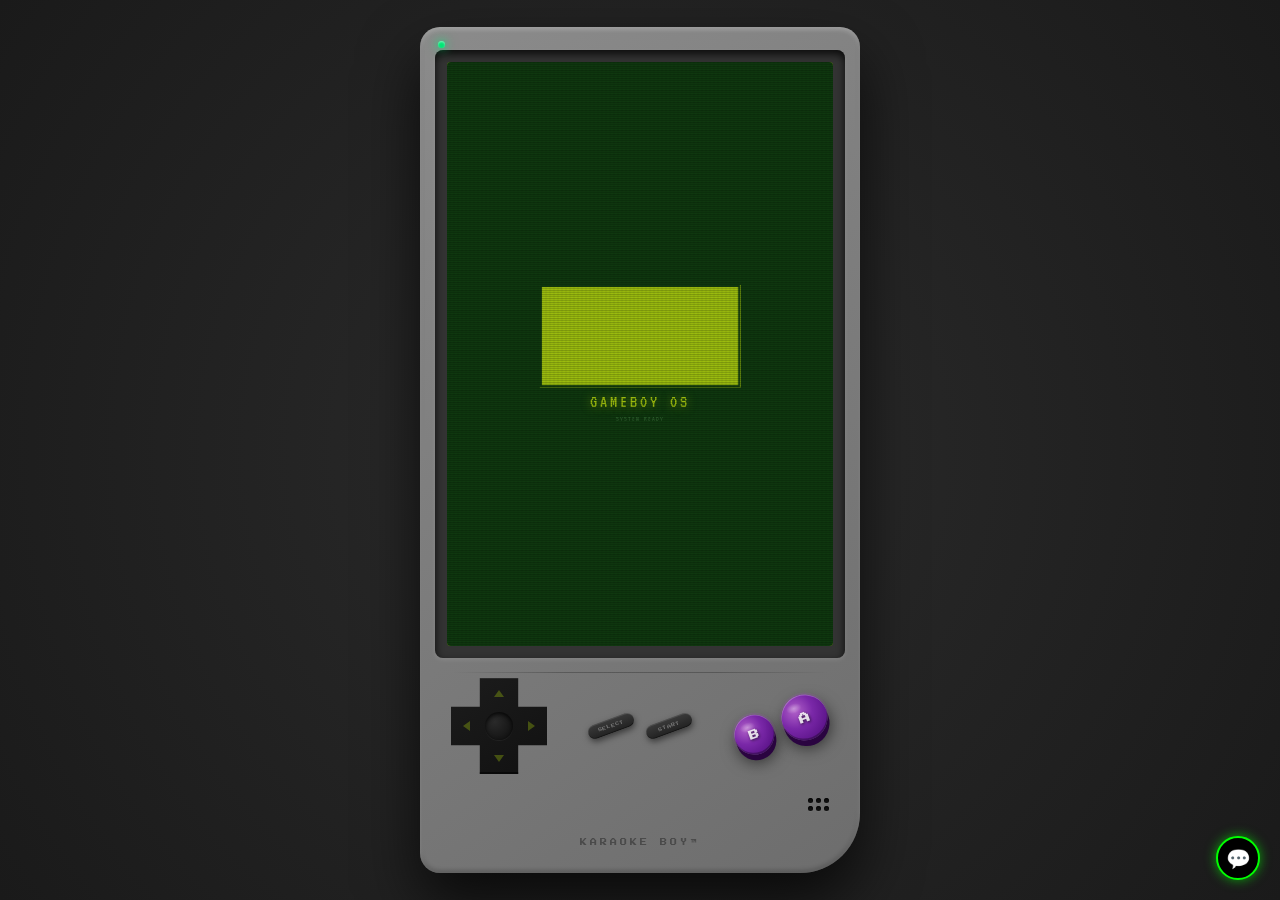
==== commit b0e5a3f2: "Beat Boy v6.0 FX tab UI/UX redesign FX TAB REDESIGN: - Unified 'Track Mixer' section replaces separa" ====
--- a/index.html
+++ b/index.html
@@ -420,55 +420,68 @@
 
                         <!-- ═══════════ TAB: FX ═══════════ -->
                         <div id="bbTabFx" style="display:none;">
-                            <div style="padding:4px; background:rgba(0,0,0,0.2); border:1px solid #222; border-radius:4px;">
-                            <div style="font-size:5px; color:#0f0; margin-bottom:5px; letter-spacing:1px;">🎛 EFFECTS RACK</div>
-                            <!-- Delay -->
+                            <!-- GLOBAL FX — compact one-liner style -->
+                            <div class="bb-fx-panel">
+                            <div class="bb-fx-title">🎛 FX RACK</div>
+                            <div class="bb-fx-row">
+                                <span class="bb-fx-label">DLY</span>
+                                <div class="bb-fx-btns">
+                                <button class="bb-fx-btn bb-delay-time-btn" data-time="8n" onclick="bbSetDelayTime('8n')">8n</button>
+                                <button class="bb-fx-btn bb-delay-time-btn active" data-time="8n." onclick="bbSetDelayTime('8n.')">8n.</button>
+                                <button class="bb-fx-btn bb-delay-time-btn" data-time="16n" onclick="bbSetDelayTime('16n')">16n</button>
+                                <button class="bb-fx-btn bb-delay-time-btn" data-time="4n" onclick="bbSetDelayTime('4n')">4n</button>
+                                </div>
+                                <input type="range" class="bb-fx-slider" min="0" max="100" value="0" oninput="bbSetDelay(this.value)">
+                                <span id="delayLabel" class="bb-fx-val">0%</span>
+                            </div>
+                            <div class="bb-fx-row">
+                                <span class="bb-fx-label">FLT</span>
+                                <div class="bb-fx-btns">
+                                <button class="bb-fx-btn bb-filter-type-btn active" data-ftype="lowpass" onclick="bbSetFilterType('lowpass')">LP</button>
+                                <button class="bb-fx-btn bb-filter-type-btn" data-ftype="highpass" onclick="bbSetFilterType('highpass')">HP</button>
+                                <button class="bb-fx-btn bb-filter-type-btn" data-ftype="bandpass" onclick="bbSetFilterType('bandpass')">BP</button>
+                                </div>
+                                <input type="range" class="bb-fx-slider" min="100" max="20000" value="20000" step="100" oninput="bbSetFilter(this.value)">
+                                <span id="filterLabel" class="bb-fx-val">20k</span>
+                            </div>
+                            <div class="bb-fx-row">
+                                <span class="bb-fx-label">REV</span>
+                                <input type="range" class="bb-fx-slider" min="0" max="100" value="0" oninput="bbSetReverb(this.value)">
+                                <span id="reverbLabel" class="bb-fx-val">0%</span>
+                            </div>
+                            </div>
+
+                            <!-- PER-TRACK MIXER — mini-tab EQ / SENDS -->
+                            <div class="bb-fx-panel" style="margin-top:4px;">
                             <div style="display:flex; align-items:center; gap:3px; margin-bottom:4px;">
-                                <span class="bb-section-label" style="min-width:20px;">DLY</span>
-                                <div style="display:flex; gap:2px;">
-                                <button class="bb-delay-time-btn" data-time="8n" onclick="bbSetDelayTime('8n')" style="font-size:4px; padding:2px 3px; background:#0a0a0a; color:#aaa; border:1px solid #333; border-radius:2px;">8n</button>
-                                <button class="bb-delay-time-btn active" data-time="8n." onclick="bbSetDelayTime('8n.')" style="font-size:4px; padding:2px 3px; background:#0f0; color:#000; border:1px solid #0f0; border-radius:2px;">8n.</button>
-                                <button class="bb-delay-time-btn" data-time="16n" onclick="bbSetDelayTime('16n')" style="font-size:4px; padding:2px 3px; background:#0a0a0a; color:#aaa; border:1px solid #333; border-radius:2px;">16n</button>
-                                <button class="bb-delay-time-btn" data-time="4n" onclick="bbSetDelayTime('4n')" style="font-size:4px; padding:2px 3px; background:#0a0a0a; color:#aaa; border:1px solid #333; border-radius:2px;">4n</button>
-                                </div>
-                                <input type="range" min="0" max="100" value="0" oninput="bbSetDelay(this.value)" style="flex:1; height:3px; background:#222; border:none; padding:0;">
-                                <span id="delayLabel" style="font-size:5px; color:#0cf; min-width:14px; text-align:right;">0%</span>
-                            </div>
-                            <!-- Filter -->
-                            <div style="display:flex; align-items:center; gap:3px; margin-bottom:4px;">
-                                <span class="bb-section-label" style="min-width:20px;">FLT</span>
-                                <div style="display:flex; gap:2px;">
-                                <button class="bb-filter-type-btn active" data-ftype="lowpass" onclick="bbSetFilterType('lowpass')" style="font-size:4px; padding:2px 3px; background:#0f0; color:#000; border:1px solid #0f0; border-radius:2px;">LP</button>
-                                <button class="bb-filter-type-btn" data-ftype="highpass" onclick="bbSetFilterType('highpass')" style="font-size:4px; padding:2px 3px; background:#0a0a0a; color:#aaa; border:1px solid #333; border-radius:2px;">HP</button>
-                                <button class="bb-filter-type-btn" data-ftype="bandpass" onclick="bbSetFilterType('bandpass')" style="font-size:4px; padding:2px 3px; background:#0a0a0a; color:#aaa; border:1px solid #333; border-radius:2px;">BP</button>
-                                </div>
-                                <input type="range" min="100" max="20000" value="20000" step="100" oninput="bbSetFilter(this.value)" style="flex:1; height:3px; background:#222; border:none; padding:0;">
-                                <span id="filterLabel" style="font-size:5px; color:#0cf; min-width:16px; text-align:right;">20k</span>
-                            </div>
-                            <!-- Reverb -->
-                            <div style="display:flex; align-items:center; gap:3px;">
-                                <span class="bb-section-label" style="min-width:20px;">REV</span>
-                                <input type="range" min="0" max="100" value="0" oninput="bbSetReverb(this.value)" style="flex:1; height:3px; background:#222; border:none; padding:0;">
-                                <span id="reverbLabel" style="font-size:5px; color:#0cf; min-width:14px; text-align:right;">0%</span>
-                            </div>
-                            </div>
-
-                            <!-- PER-TRACK EQ -->
-                            <div style="padding:4px; background:rgba(0,0,0,0.2); border:1px solid #222; border-radius:4px; margin-top:4px;">
-                            <div style="font-size:5px; color:#0f0; margin-bottom:4px; letter-spacing:1px;">🎚 TRACK EQ</div>
-                            <div id="bbTrackEQList" style="display:flex; flex-direction:column; gap:2px; max-height:180px; overflow-y:auto;">
-                                <!-- Populated by JS -->
-                            </div>
-                            <div style="font-size:4px; color:#444; margin-top:3px; text-align:center;">BASS · MID · TRE · COMP</div>
-                            </div>
-
-                            <!-- PER-TRACK EFFECT SENDS -->
-                            <div style="padding:4px; background:rgba(0,0,0,0.2); border:1px solid #222; border-radius:4px; margin-top:4px;">
-                            <div style="font-size:5px; color:#0f0; margin-bottom:4px; letter-spacing:1px;">🔀 TRACK SENDS</div>
-                            <div id="bbTrackSendList" style="display:flex; flex-direction:column; gap:2px; max-height:180px; overflow-y:auto;">
-                                <!-- Populated by JS -->
-                            </div>
-                            <div style="font-size:4px; color:#444; margin-top:3px; text-align:center;">DLY · REV · FLT</div>
+                                <div class="bb-fx-title" style="margin:0;">🎚 TRACK MIXER</div>
+                                <div style="margin-left:auto; display:flex; gap:2px;">
+                                <button class="bb-mixer-tab-btn active" data-mixertab="eq" onclick="bbSwitchMixerTab('eq')">EQ</button>
+                                <button class="bb-mixer-tab-btn" data-mixertab="send" onclick="bbSwitchMixerTab('send')">SEND</button>
+                                <button class="bb-mixer-reset-btn" onclick="bbResetMixer()">↺</button>
+                                </div>
+                            </div>
+                            <!-- EQ sub-tab -->
+                            <div id="bbMixerEQ" style="display:flex; flex-direction:column; gap:1px;">
+                                <div class="bb-mixer-header">
+                                    <span style="min-width:18px;"></span>
+                                    <span class="bb-mixer-col-hdr" style="color:#fa0;">BASS</span>
+                                    <span class="bb-mixer-col-hdr" style="color:#0f0;">MID</span>
+                                    <span class="bb-mixer-col-hdr" style="color:#0cf;">TRE</span>
+                                    <span class="bb-mixer-col-hdr" style="color:#f0f;">CMP</span>
+                                </div>
+                                <div id="bbTrackEQList"></div>
+                            </div>
+                            <!-- SEND sub-tab -->
+                            <div id="bbMixerSend" style="display:none; flex-direction:column; gap:1px;">
+                                <div class="bb-mixer-header">
+                                    <span style="min-width:18px;"></span>
+                                    <span class="bb-mixer-col-hdr" style="color:#0cf;">DLY</span>
+                                    <span class="bb-mixer-col-hdr" style="color:#88f;">REV</span>
+                                    <span class="bb-mixer-col-hdr" style="color:#0f0;">FLT</span>
+                                </div>
+                                <div id="bbTrackSendList"></div>
+                            </div>
                             </div>
                         </div>
 
--- a/beat-boy.css
+++ b/beat-boy.css
@@ -471,4 +471,187 @@
 }
 .bb-lib-cat {
   transition: all 0.1s !important;
+}
+
+/* ── FX Tab Styling ────────────────────────────────────── */
+.bb-fx-panel {
+  padding: 4px;
+  background: rgba(0,0,0,0.25);
+  border: 1px solid #222;
+  border-radius: 4px;
+}
+
+.bb-fx-title {
+  font-size: 5px;
+  color: #0f0;
+  letter-spacing: 1px;
+  margin-bottom: 4px;
+}
+
+.bb-fx-row {
+  display: flex;
+  align-items: center;
+  gap: 3px;
+  margin-bottom: 3px;
+}
+
+.bb-fx-label {
+  font-size: 4px;
+  color: #888;
+  min-width: 18px;
+  text-align: right;
+  font-family: "VT323", monospace;
+  letter-spacing: 0.5px;
+}
+
+.bb-fx-btns {
+  display: flex;
+  gap: 1px;
+}
+
+.bb-fx-btn {
+  font-size: 4px !important;
+  padding: 2px 3px !important;
+  background: #0a0a0a !important;
+  color: #aaa !important;
+  border: 1px solid #333 !important;
+  border-radius: 2px !important;
+  cursor: pointer;
+  transition: all 0.08s;
+  line-height: 1;
+}
+
+.bb-fx-btn:hover {
+  background: rgba(0,255,0,0.1) !important;
+  border-color: #0f0 !important;
+}
+
+.bb-fx-btn.active {
+  background: #0f0 !important;
+  color: #000 !important;
+  border-color: #0f0 !important;
+}
+
+.bb-fx-slider {
+  flex: 1;
+  height: 4px;
+  background: #1a1a1a;
+  border: none;
+  padding: 0;
+  border-radius: 2px;
+  -webkit-appearance: none;
+  appearance: none;
+}
+
+.bb-fx-slider::-webkit-slider-thumb {
+  -webkit-appearance: none;
+  appearance: none;
+  width: 8px;
+  height: 8px;
+  background: #0f0;
+  border-radius: 50%;
+  border: 1px solid rgba(255,255,255,0.3);
+  cursor: pointer;
+}
+
+.bb-fx-val {
+  font-size: 5px;
+  color: #0cf;
+  min-width: 14px;
+  text-align: right;
+  font-family: "VT323", monospace;
+}
+
+/* ── Mixer Mini-Tab ────────────────────────────────────── */
+.bb-mixer-tab-btn {
+  font-size: 4px !important;
+  padding: 2px 5px !important;
+  background: transparent !important;
+  color: #555 !important;
+  border: 1px solid #333 !important;
+  border-radius: 2px !important;
+  cursor: pointer;
+  transition: all 0.08s;
+  line-height: 1;
+}
+
+.bb-mixer-tab-btn.active {
+  background: #0f0 !important;
+  color: #000 !important;
+  border-color: #0f0 !important;
+  font-weight: bold !important;
+}
+
+.bb-mixer-reset-btn {
+  font-size: 5px !important;
+  padding: 1px 4px !important;
+  background: transparent !important;
+  color: #555 !important;
+  border: 1px solid #333 !important;
+  border-radius: 2px !important;
+  cursor: pointer;
+  transition: all 0.08s;
+  line-height: 1;
+}
+
+.bb-mixer-reset-btn:hover {
+  color: #f44 !important;
+  border-color: #f44 !important;
+}
+
+.bb-mixer-header {
+  display: flex;
+  align-items: center;
+  gap: 2px;
+  padding: 0 2px;
+  margin-bottom: 1px;
+}
+
+.bb-mixer-col-hdr {
+  font-size: 3px;
+  text-align: center;
+  flex: 1;
+  letter-spacing: 0.5px;
+  font-family: "VT323", monospace;
+}
+
+.bb-mixer-row {
+  display: flex;
+  align-items: center;
+  gap: 2px;
+  padding: 1px 2px;
+  border-radius: 2px;
+  transition: background 0.08s;
+}
+
+.bb-mixer-row:hover {
+  background: rgba(255,255,255,0.03);
+}
+
+.bb-mixer-row .bb-mixer-emoji {
+  font-size: 5px;
+  min-width: 18px;
+  text-align: center;
+}
+
+.bb-mixer-slider {
+  flex: 1;
+  height: 4px;
+  background: #1a1a1a;
+  border: none;
+  padding: 0;
+  border-radius: 2px;
+  -webkit-appearance: none;
+  appearance: none;
+}
+
+.bb-mixer-slider::-webkit-slider-thumb {
+  -webkit-appearance: none;
+  appearance: none;
+  width: 7px;
+  height: 7px;
+  background: #0f0;
+  border-radius: 50%;
+  border: 1px solid rgba(255,255,255,0.2);
+  cursor: pointer;
 }
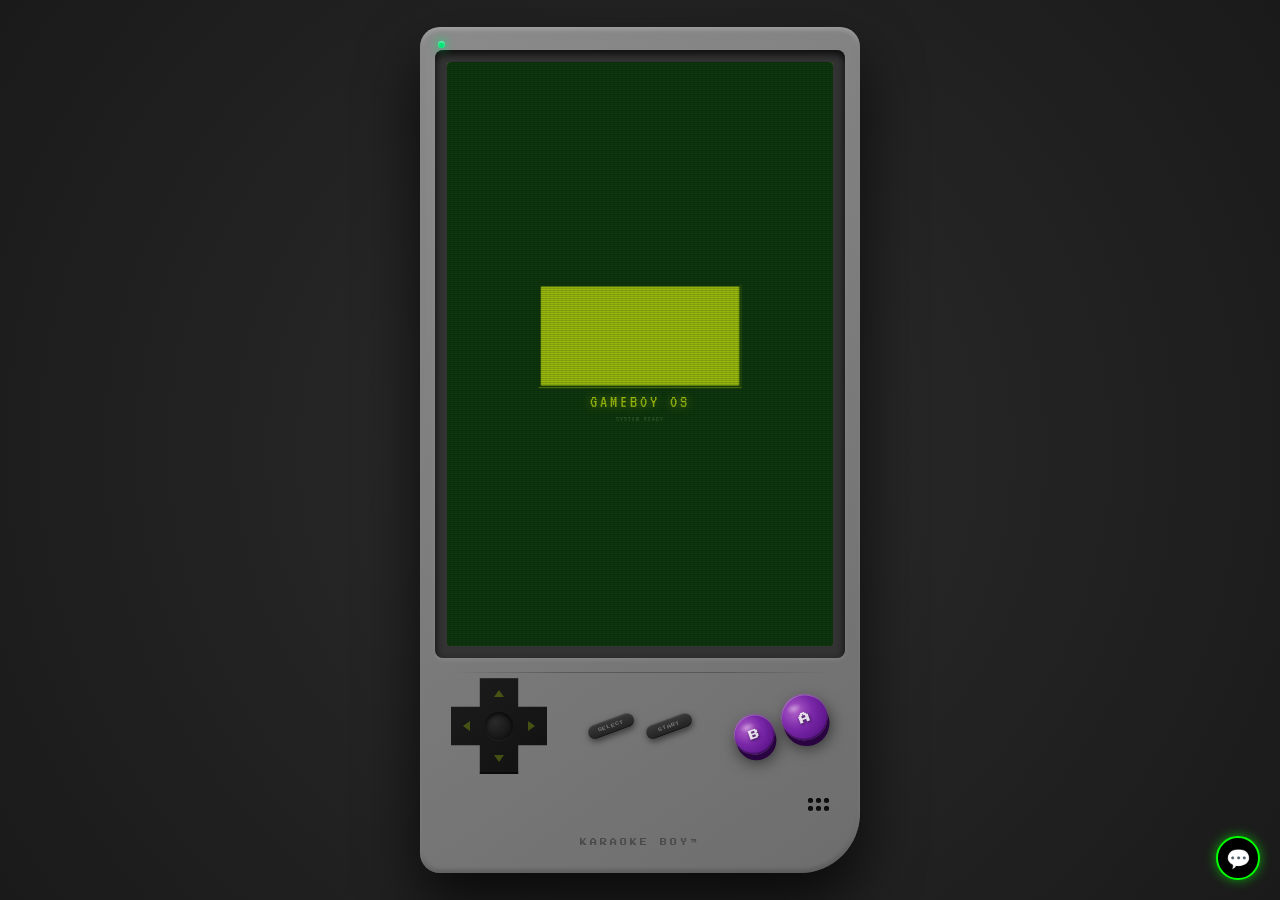
==== commit 343491e3: "NEW APP: FLUID — Real-Time Navier-Stokes Fluid Dynamics 🌊 FLUID — A real-time 2D fluid dynamics simu" ====
--- a/index.html
+++ b/index.html
@@ -2026,6 +2026,36 @@
                         </div>
                     </div>
 
+                    <!-- ═══════════ FLUID — Navier-Stokes Fluid Dynamics ═══════════ -->
+                    <div id="fluidScreen" class="game-screen" style="padding:0;display:flex;flex-direction:column;height:100%;box-sizing:border-box;">
+                        <!-- Toolbar -->
+                        <div style="display:flex;align-items:center;gap:3px;padding:3px 4px;background:#0a0a0a;border-bottom:1px solid #1a1a1a;flex-shrink:0;">
+                            <span style="font-size:5px;color:#0f0;letter-spacing:1px;font-family:'VT323',monospace;">🌊 FLUID</span>
+                            <div style="margin-left:auto;display:flex;gap:2px;">
+                                <button class="fluid-mode-btn active" data-mode="draw" onclick="fluidSetMode('draw')" style="font-size:4px;padding:2px 4px;background:#0f0;color:#000;border:1px solid #0f0;border-radius:2px;cursor:pointer;">DRAW</button>
+                                <button class="fluid-mode-btn" data-mode="heat" onclick="fluidSetMode('heat')" style="font-size:4px;padding:2px 4px;background:#0a0a0a;color:#aaa;border:1px solid #333;border-radius:2px;cursor:pointer;">HEAT</button>
+                                <button class="fluid-mode-btn" data-mode="wind" onclick="fluidSetMode('wind')" style="font-size:4px;padding:2px 4px;background:#0a0a0a;color:#aaa;border:1px solid #333;border-radius:2px;cursor:pointer;">WIND</button>
+                            </div>
+                        </div>
+                        <!-- Canvas -->
+                        <div style="flex:1;position:relative;overflow:hidden;background:#000;">
+                            <canvas id="fluidCanvas" style="display:block;width:100%;height:100%;image-rendering:pixelated;touch-action:none;"></canvas>
+                        </div>
+                        <!-- Controls -->
+                        <div style="display:flex;align-items:center;gap:4px;padding:3px 4px;background:#0a0a0a;border-top:1px solid #1a1a1a;flex-shrink:0;">
+                            <span style="font-size:4px;color:#555;font-family:'VT323',monospace;">VISC</span>
+                            <input type="range" min="0" max="100" value="1" step="1" oninput="fluidSetVisc(this.value)" style="flex:1;height:3px;background:#1a1a1a;border:none;padding:0;">
+                            <span id="fluidViscLabel" style="font-size:4px;color:#0cf;min-width:10px;text-align:right;">1</span>
+                            <span style="font-size:4px;color:#555;font-family:'VT323',monospace;margin-left:2px;">DIFF</span>
+                            <input type="range" min="0" max="100" value="1" step="1" oninput="fluidSetDiff(this.value)" style="flex:1;height:3px;background:#1a1a1a;border:none;padding:0;">
+                            <span id="fluidDiffLabel" style="font-size:4px;color:#0cf;min-width:10px;text-align:right;">1</span>
+                            <span style="font-size:4px;color:#555;font-family:'VT323',monospace;margin-left:2px;">CURL</span>
+                            <input type="range" min="0" max="50" value="8" step="1" oninput="fluidSetCurl(this.value)" style="flex:1;height:3px;background:#1a1a1a;border:none;padding:0;">
+                            <span id="fluidCurlLabel" style="font-size:4px;color:#0cf;min-width:10px;text-align:right;">8</span>
+                            <button onclick="fluidClear()" style="font-size:4px;padding:2px 5px;background:#300;color:#f44;border:1px solid #f44;border-radius:2px;cursor:pointer;margin-left:2px;">CLS</button>
+                        </div>
+                    </div>
+
                 </div>
             </div>
         </div>
@@ -2117,6 +2147,7 @@
     <script src="scripts/physics_puzzle.js"></script>
     <script src="scripts/kartracing.js"></script>
     <script src="beat-boy.js"></script>
+    <script src="fluid.js"></script>
     <script src="scripts/newapps.js"></script>
     <script src="scripts/newapps_batch5.js"></script>
     <script src="scripts/newapps_utility.js"></script>
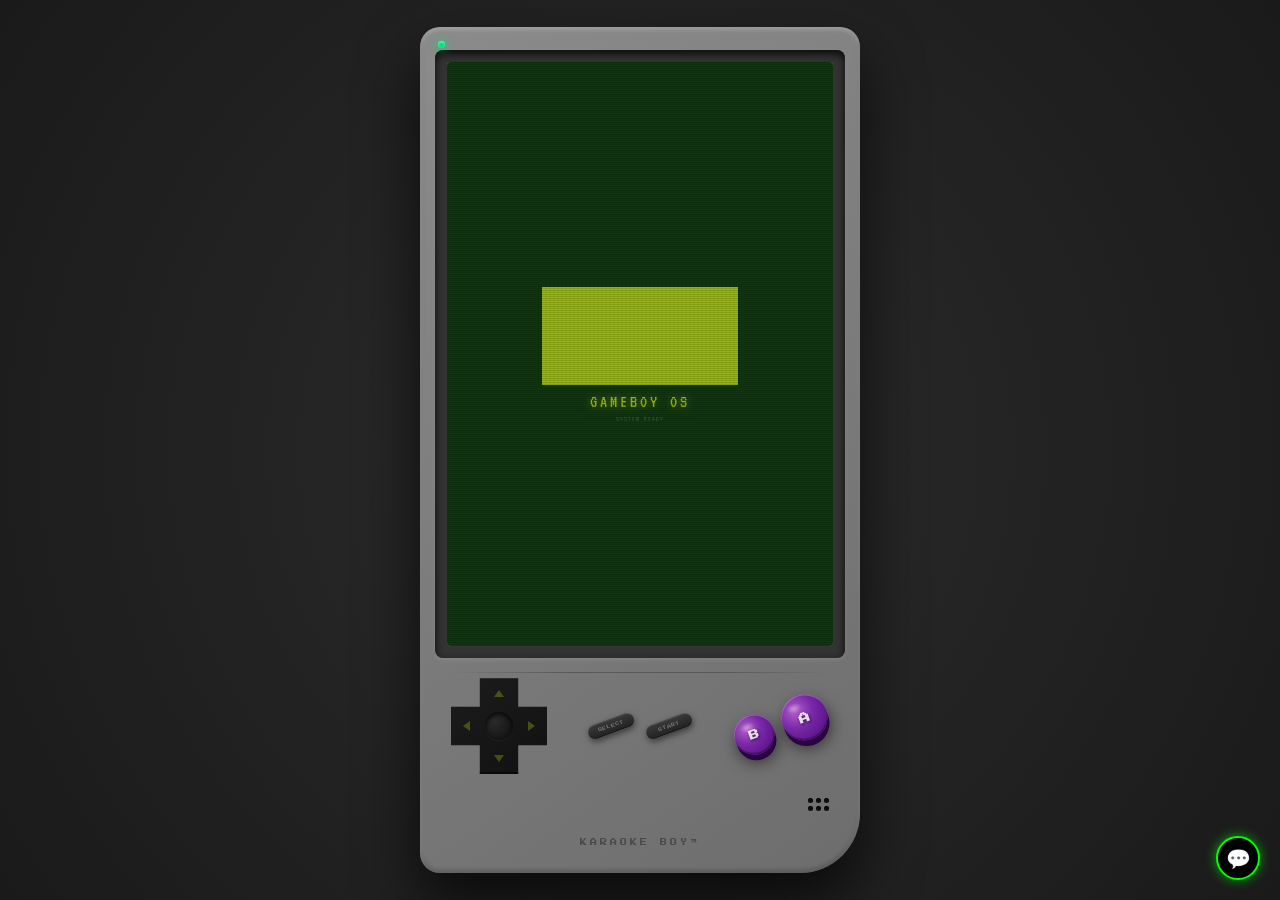
==== commit cec6fc37: "FIX: FLUID app layout — canvas now fills GameBoy screen properly - Override game-screen padding/over" ====
--- a/index.html
+++ b/index.html
@@ -2027,32 +2027,34 @@
                     </div>
 
                     <!-- ═══════════ FLUID — Navier-Stokes Fluid Dynamics ═══════════ -->
-                    <div id="fluidScreen" class="game-screen" style="padding:0;display:flex;flex-direction:column;height:100%;box-sizing:border-box;">
-                        <!-- Toolbar -->
-                        <div style="display:flex;align-items:center;gap:3px;padding:3px 4px;background:#0a0a0a;border-bottom:1px solid #1a1a1a;flex-shrink:0;">
-                            <span style="font-size:5px;color:#0f0;letter-spacing:1px;font-family:'VT323',monospace;">🌊 FLUID</span>
-                            <div style="margin-left:auto;display:flex;gap:2px;">
-                                <button class="fluid-mode-btn active" data-mode="draw" onclick="fluidSetMode('draw')" style="font-size:4px;padding:2px 4px;background:#0f0;color:#000;border:1px solid #0f0;border-radius:2px;cursor:pointer;">DRAW</button>
-                                <button class="fluid-mode-btn" data-mode="heat" onclick="fluidSetMode('heat')" style="font-size:4px;padding:2px 4px;background:#0a0a0a;color:#aaa;border:1px solid #333;border-radius:2px;cursor:pointer;">HEAT</button>
-                                <button class="fluid-mode-btn" data-mode="wind" onclick="fluidSetMode('wind')" style="font-size:4px;padding:2px 4px;background:#0a0a0a;color:#aaa;border:1px solid #333;border-radius:2px;cursor:pointer;">WIND</button>
-                            </div>
-                        </div>
-                        <!-- Canvas -->
-                        <div style="flex:1;position:relative;overflow:hidden;background:#000;">
-                            <canvas id="fluidCanvas" style="display:block;width:100%;height:100%;image-rendering:pixelated;touch-action:none;"></canvas>
-                        </div>
-                        <!-- Controls -->
-                        <div style="display:flex;align-items:center;gap:4px;padding:3px 4px;background:#0a0a0a;border-top:1px solid #1a1a1a;flex-shrink:0;">
-                            <span style="font-size:4px;color:#555;font-family:'VT323',monospace;">VISC</span>
-                            <input type="range" min="0" max="100" value="1" step="1" oninput="fluidSetVisc(this.value)" style="flex:1;height:3px;background:#1a1a1a;border:none;padding:0;">
-                            <span id="fluidViscLabel" style="font-size:4px;color:#0cf;min-width:10px;text-align:right;">1</span>
-                            <span style="font-size:4px;color:#555;font-family:'VT323',monospace;margin-left:2px;">DIFF</span>
-                            <input type="range" min="0" max="100" value="1" step="1" oninput="fluidSetDiff(this.value)" style="flex:1;height:3px;background:#1a1a1a;border:none;padding:0;">
-                            <span id="fluidDiffLabel" style="font-size:4px;color:#0cf;min-width:10px;text-align:right;">1</span>
-                            <span style="font-size:4px;color:#555;font-family:'VT323',monospace;margin-left:2px;">CURL</span>
-                            <input type="range" min="0" max="50" value="8" step="1" oninput="fluidSetCurl(this.value)" style="flex:1;height:3px;background:#1a1a1a;border:none;padding:0;">
-                            <span id="fluidCurlLabel" style="font-size:4px;color:#0cf;min-width:10px;text-align:right;">8</span>
-                            <button onclick="fluidClear()" style="font-size:4px;padding:2px 5px;background:#300;color:#f44;border:1px solid #f44;border-radius:2px;cursor:pointer;margin-left:2px;">CLS</button>
+                    <div id="fluidScreen" class="game-screen" style="padding:0;padding-bottom:0;overflow:hidden;">
+                        <div style="display:flex;flex-direction:column;height:100%;overflow:hidden;">
+                            <!-- Toolbar -->
+                            <div style="display:flex;align-items:center;gap:3px;padding:3px 4px;background:#0a0a0a;border-bottom:1px solid #1a1a1a;flex-shrink:0;">
+                                <span style="font-size:5px;color:#0f0;letter-spacing:1px;font-family:'VT323',monospace;">🌊 FLUID</span>
+                                <div style="margin-left:auto;display:flex;gap:2px;">
+                                    <button class="fluid-mode-btn active" data-mode="draw" onclick="fluidSetMode('draw')" style="font-size:4px;padding:2px 4px;background:#0f0;color:#000;border:1px solid #0f0;border-radius:2px;cursor:pointer;">DRAW</button>
+                                    <button class="fluid-mode-btn" data-mode="heat" onclick="fluidSetMode('heat')" style="font-size:4px;padding:2px 4px;background:#0a0a0a;color:#aaa;border:1px solid #333;border-radius:2px;cursor:pointer;">HEAT</button>
+                                    <button class="fluid-mode-btn" data-mode="wind" onclick="fluidSetMode('wind')" style="font-size:4px;padding:2px 4px;background:#0a0a0a;color:#aaa;border:1px solid #333;border-radius:2px;cursor:pointer;">WIND</button>
+                                </div>
+                            </div>
+                            <!-- Canvas -->
+                            <div id="fluidCanvasWrap" style="flex:1;position:relative;overflow:hidden;background:#000;min-height:0;">
+                                <canvas id="fluidCanvas" style="position:absolute;top:0;left:0;width:100%;height:100%;image-rendering:pixelated;touch-action:none;"></canvas>
+                            </div>
+                            <!-- Controls -->
+                            <div style="display:flex;align-items:center;gap:4px;padding:3px 4px;background:#0a0a0a;border-top:1px solid #1a1a1a;flex-shrink:0;">
+                                <span style="font-size:4px;color:#555;font-family:'VT323',monospace;">VISC</span>
+                                <input type="range" min="0" max="100" value="1" step="1" oninput="fluidSetVisc(this.value)" style="flex:1;height:3px;background:#1a1a1a;border:none;padding:0;">
+                                <span id="fluidViscLabel" style="font-size:4px;color:#0cf;min-width:10px;text-align:right;">1</span>
+                                <span style="font-size:4px;color:#555;font-family:'VT323',monospace;margin-left:2px;">DIFF</span>
+                                <input type="range" min="0" max="100" value="1" step="1" oninput="fluidSetDiff(this.value)" style="flex:1;height:3px;background:#1a1a1a;border:none;padding:0;">
+                                <span id="fluidDiffLabel" style="font-size:4px;color:#0cf;min-width:10px;text-align:right;">1</span>
+                                <span style="font-size:4px;color:#555;font-family:'VT323',monospace;margin-left:2px;">CURL</span>
+                                <input type="range" min="0" max="50" value="8" step="1" oninput="fluidSetCurl(this.value)" style="flex:1;height:3px;background:#1a1a1a;border:none;padding:0;">
+                                <span id="fluidCurlLabel" style="font-size:4px;color:#0cf;min-width:10px;text-align:right;">8</span>
+                                <button onclick="fluidClear()" style="font-size:4px;padding:2px 5px;background:#300;color:#f44;border:1px solid #f44;border-radius:2px;cursor:pointer;margin-left:2px;">CLS</button>
+                            </div>
                         </div>
                     </div>
 
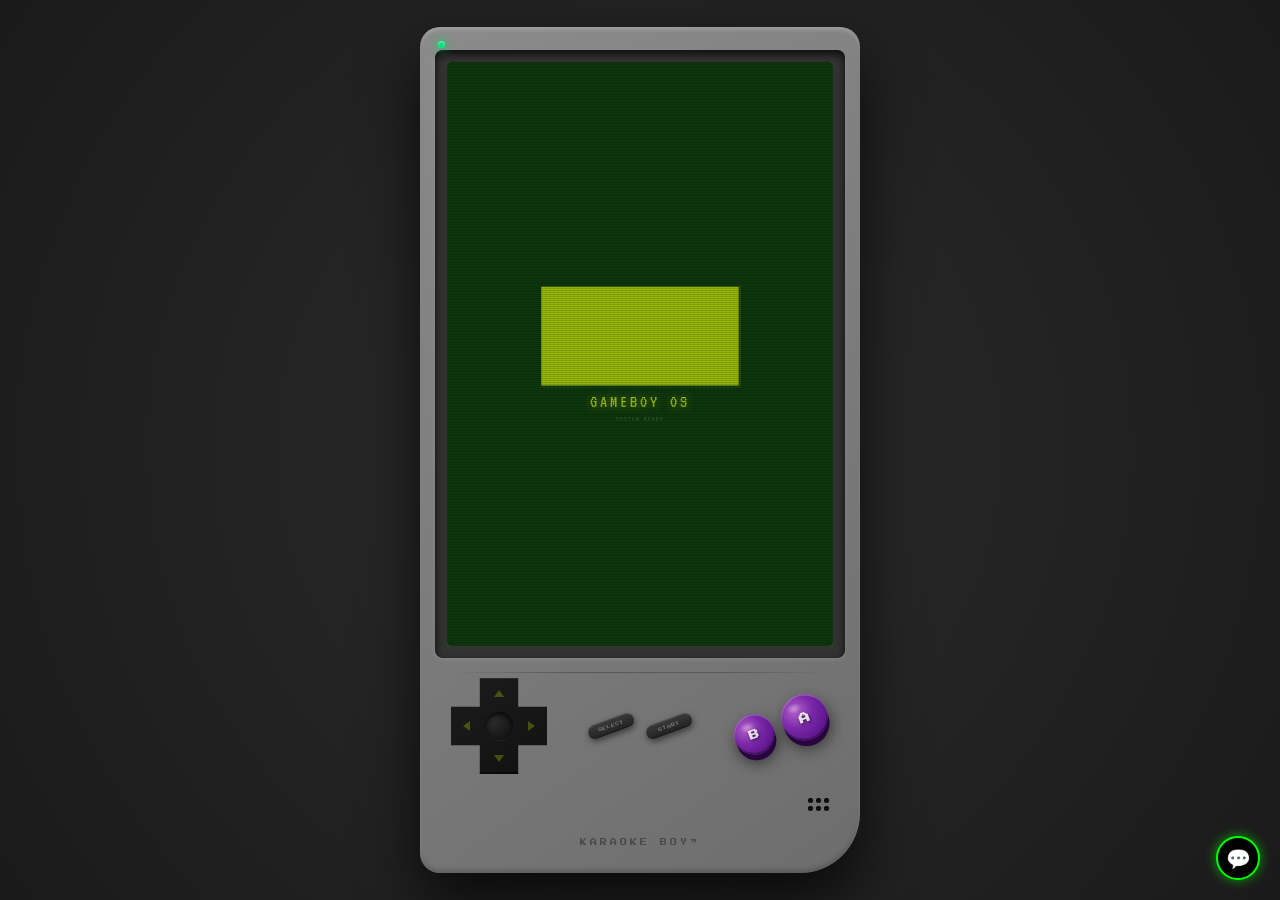
==== commit 29cf01e6: "PAINT v2.0 complete rewrite: oil paint, watercolor, smudge, fill, eyedropper, HSL color picker, undo" ====
--- a/index.html
+++ b/index.html
@@ -224,69 +224,83 @@
                     </div>
 
                     <!-- PAINT -->
-                    <div id="paintScreen" class="game-screen" style="padding: 0; flex-direction: column; height: 100%; box-sizing: border-box;">
-                        <canvas id="paintCanvas" width="300" height="280" style="background: white; cursor: crosshair; flex: 1; width: 100%; border: none;"></canvas>
-                        <div style="flex-shrink: 0; padding: 5px 6px; border-top: 2px solid var(--gb-text); background: var(--gb-bg);">
-                            <!-- Color palette -->
-                            <div class="paint-palette-row" style="display:flex; gap:3px; align-items:center;">
-                                <div id="paintPalette" style="display: flex; gap: 3px; overflow-x: auto; flex: 1; padding-bottom: 2px; scrollbar-width: none;">
-                                <div onclick="setPaintColor('#000000')" style="width:18px;height:18px;background:#000;cursor:pointer;border-radius:3px;flex-shrink:0;border:1px solid #555;"></div>
-                                <div onclick="setPaintColor('#ffffff')" style="width:18px;height:18px;background:#fff;cursor:pointer;border-radius:3px;flex-shrink:0;border:1px solid #555;"></div>
-                                <div onclick="setPaintColor('#ff0000')" style="width:18px;height:18px;background:#f00;cursor:pointer;border-radius:3px;flex-shrink:0;border:1px solid #555;"></div>
-                                <div onclick="setPaintColor('#00aa00')" style="width:18px;height:18px;background:#0a0;cursor:pointer;border-radius:3px;flex-shrink:0;border:1px solid #555;"></div>
-                                <div onclick="setPaintColor('#0044ff')" style="width:18px;height:18px;background:#04f;cursor:pointer;border-radius:3px;flex-shrink:0;border:1px solid #555;"></div>
-                                <div onclick="setPaintColor('#ffaa00')" style="width:18px;height:18px;background:#fa0;cursor:pointer;border-radius:3px;flex-shrink:0;border:1px solid #555;"></div>
-                                <div onclick="setPaintColor('#aa00ff')" style="width:18px;height:18px;background:#a0f;cursor:pointer;border-radius:3px;flex-shrink:0;border:1px solid #555;"></div>
-                                <div onclick="setPaintColor('#ff00aa')" style="width:18px;height:18px;background:#f0a;cursor:pointer;border-radius:3px;flex-shrink:0;border:1px solid #555;"></div>
-                                <div onclick="setPaintColor('#00ffcc')" style="width:18px;height:18px;background:#0fc;cursor:pointer;border-radius:3px;flex-shrink:0;border:1px solid #555;"></div>
-                                <div onclick="setPaintColor('#888888')" style="width:18px;height:18px;background:#888;cursor:pointer;border-radius:3px;flex-shrink:0;border:1px solid #555;"></div>
-                                <div onclick="setPaintColor('#ffcccc')" style="width:18px;height:18px;background:#fcc;cursor:pointer;border-radius:3px;flex-shrink:0;border:1px solid #555;"></div>
-                                <div onclick="setPaintColor('#884400')" style="width:18px;height:18px;background:#840;cursor:pointer;border-radius:3px;flex-shrink:0;border:1px solid #555;"></div>
-                                </div>
-                                <div id="paintScrollToggle" onclick="paintToggleScroll()" style="width:18px;height:18px;background:#222;color:#aaa;font-size:8px;display:flex;align-items:center;justify-content:center;cursor:pointer;border-radius:3px;flex-shrink:0;border:1px solid #555;" title="Scroll down">▼</div>
-                            </div>
-
-                            <!-- Blend colors: Primary / Secondary / Tertiary -->
-                            <div style="display:flex; gap:3px; align-items:center; margin:3px 0;">
-                                <span style="font-size:4px; color:#888;">1°</span>
-                                <input type="color" id="paintPrimary" value="#000000" onchange="paintSetBlendColor('primary', this.value)" style="width:18px; height:14px; padding:0; border:1px solid #555; cursor:pointer;">
-                                <span style="font-size:4px; color:#888;">2°</span>
-                                <input type="color" id="paintSecondary" value="#ff0000" onchange="paintSetBlendColor('secondary', this.value)" style="width:18px; height:14px; padding:0; border:1px solid #555; cursor:pointer;">
-                                <span style="font-size:4px; color:#888;">3°</span>
-                                <div id="paintTertiaryPreview" style="width:18px; height:14px; border:1px solid #555; border-radius:2px; background:#ff0000; cursor:pointer;" onclick="paintCycleTertiary()" title="Tap to cycle blend"></div>
-                                <span style="font-size:4px; color:#555;">mix</span>
-                                <input type="range" id="paintBlendAmount" min="0" max="100" value="50" oninput="document.getElementById('paintBlendLabel').textContent=this.value+'%'" style="flex:1; height:3px;">
-                                <span id="paintBlendLabel" style="font-size:4px; color:#aaa; min-width:14px; text-align:right;">50%</span>
-                            </div>
-
-                            <!-- Brush mode row -->
-                            <div style="display:flex; gap:2px; margin:3px 0; flex-wrap:wrap;">
-                                <button class="paint-mode-btn active" data-mode="normal" onclick="paintSetMode('normal')" style="font-size:4px; padding:2px 4px; background:var(--gb-text); color:var(--gb-bg); border:1px solid var(--gb-text); border-radius:2px; cursor:pointer;">🖌</button>
-                                <button class="paint-mode-btn" data-mode="gradient" onclick="paintSetMode('gradient')" style="font-size:4px; padding:2px 4px; background:transparent; color:var(--gb-text); border:1px solid #444; border-radius:2px; cursor:pointer;">🌈</button>
-                                <button class="paint-mode-btn" data-mode="rainbow" onclick="paintSetMode('rainbow')" style="font-size:4px; padding:2px 4px; background:transparent; color:var(--gb-text); border:1px solid #444; border-radius:2px; cursor:pointer;">🎨</button>
-                                <button class="paint-mode-btn" data-mode="glow" onclick="paintSetMode('glow')" style="font-size:4px; padding:2px 4px; background:transparent; color:var(--gb-text); border:1px solid #444; border-radius:2px; cursor:pointer;">✨</button>
-                                <button class="paint-mode-btn" data-mode="blur" onclick="paintSetMode('blur')" style="font-size:4px; padding:2px 4px; background:transparent; color:var(--gb-text); border:1px solid #444; border-radius:2px; cursor:pointer;">💧</button>
-                                <button class="paint-mode-btn" data-mode="spray" onclick="paintSetMode('spray')" style="font-size:4px; padding:2px 4px; background:transparent; color:var(--gb-text); border:1px solid #444; border-radius:2px; cursor:pointer;">☄</button>
-                                <button class="paint-mode-btn" data-mode="neon" onclick="paintSetMode('neon')" style="font-size:4px; padding:2px 4px; background:transparent; color:var(--gb-text); border:1px solid #444; border-radius:2px; cursor:pointer;">💡</button>
-                                <button class="paint-mode-btn" data-mode="shape" onclick="paintSetMode('shape')" style="font-size:4px; padding:2px 4px; background:transparent; color:var(--gb-text); border:1px solid #444; border-radius:2px; cursor:pointer;">⬡</button>
-                                <span style="font-size:4px; color:#555;">│</span>
-                                <button class="paint-shape-btn active" data-shape="circle" onclick="paintSetShape('circle')" style="font-size:5px; padding:1px 4px; background:#333; color:#aaa; border:1px solid #555; border-radius:2px; cursor:pointer;">○</button>
-                                <button class="paint-shape-btn" data-shape="square" onclick="paintSetShape('square')" style="font-size:5px; padding:1px 4px; background:transparent; color:#aaa; border:1px solid #444; border-radius:2px; cursor:pointer;">□</button>
-                                <button class="paint-shape-btn" data-shape="triangle" onclick="paintSetShape('triangle')" style="font-size:5px; padding:1px 4px; background:transparent; color:#aaa; border:1px solid #444; border-radius:2px; cursor:pointer;">△</button>
-                                <button class="paint-shape-btn" data-shape="star" onclick="paintSetShape('star')" style="font-size:5px; padding:1px 4px; background:transparent; color:#aaa; border:1px solid #444; border-radius:2px; cursor:pointer;">★</button>
-                                <button class="paint-shape-btn" data-shape="line" onclick="paintSetShape('line')" style="font-size:5px; padding:1px 4px; background:transparent; color:#aaa; border:1px solid #444; border-radius:2px; cursor:pointer;">╱</button>
-                                <button class="paint-shape-btn" data-shape="diamond" onclick="paintSetShape('diamond')" style="font-size:5px; padding:1px 4px; background:transparent; color:#aaa; border:1px solid #444; border-radius:2px; cursor:pointer;">◆</button>
-                            </div>
-
-                            <!-- Brush size + tools -->
-                            <div style="display: flex; gap: 3px; align-items: center;">
-                                <input type="range" id="brushSize" min="1" max="30" value="3" style="flex: 1;">
-                                <span id="brushSizeLabel" style="font-size: 6px; min-width: 16px;">3</span>
-                                <span style="font-size:4px; color:#555;">│</span>
-                                <button onclick="paintFunc('undo')" style="font-size: 6px; padding: 3px 5px;">↩</button>
-                                <button onclick="paintFunc('eraser')" id="paintEraserBtn" style="font-size: 6px; padding: 3px 5px;">⬜</button>
-                                <button onclick="paintFunc('clear')" style="font-size: 6px; padding: 3px 5px; color:#f00;">CLR</button>
-                                <button onclick="paintFunc('save')" style="font-size: 6px; padding: 3px 5px;">💾</button>
+                    <!-- ═══════════ PAINT v2.0 — Professional Painting Suite ═══════════ -->
+                    <div id="paintScreen" class="game-screen" style="padding:0;padding-bottom:0;overflow:hidden;">
+                        <div style="display:flex;flex-direction:column;height:100%;overflow:hidden;">
+                            <!-- Canvas -->
+                            <div style="flex:1;position:relative;overflow:hidden;background:#fff;min-height:0;">
+                                <canvas id="paintCanvas" style="position:absolute;top:0;left:0;width:100%;height:100%;cursor:crosshair;touch-action:none;"></canvas>
+                            </div>
+                            <!-- Controls Panel -->
+                            <div style="flex-shrink:0;padding:3px 4px;background:var(--gb-bg);border-top:2px solid var(--gb-text);overflow-y:auto;max-height:45%;">
+                                <!-- Row 1: Color Picker -->
+                                <div style="display:flex;align-items:center;gap:3px;margin-bottom:3px;">
+                                    <div id="paintColorPreview" style="width:16px;height:16px;background:#000;border:2px solid var(--gb-text);border-radius:3px;flex-shrink:0;"></div>
+                                    <input type="text" id="paintHexInput" value="#000000" onchange="paintSetColor(this.value)" style="width:48px;font-size:4px;background:#111;color:#0f0;border:1px solid #333;padding:1px 2px;font-family:'VT323',monospace;text-align:center;border-radius:2px;">
+                                    <div style="flex:1;display:flex;flex-direction:column;gap:1px;">
+                                        <div style="display:flex;align-items:center;gap:2px;">
+                                            <span style="font-size:3px;color:#555;min-width:8px;">H</span>
+                                            <input type="range" id="paintHueBar" min="0" max="359" value="0" oninput="paintSetHue(this.value)" style="flex:1;height:4px;background:linear-gradient(to right,hsl(0,100%,50%),hsl(60,100%,50%),hsl(120,100%,50%),hsl(180,100%,50%),hsl(240,100%,50%),hsl(300,100%,50%),hsl(360,100%,50%));border:none;padding:0;">
+                                        </div>
+                                        <div style="display:flex;align-items:center;gap:2px;">
+                                            <span style="font-size:3px;color:#555;min-width:8px;">S</span>
+                                            <input type="range" id="paintSatBar" min="0" max="100" value="100" oninput="paintSetSat(this.value)" style="flex:1;height:4px;background:linear-gradient(to right,#888,#0f0);border:none;padding:0;">
+                                        </div>
+                                        <div style="display:flex;align-items:center;gap:2px;">
+                                            <span style="font-size:3px;color:#555;min-width:8px;">L</span>
+                                            <input type="range" id="paintLightBar" min="0" max="100" value="50" oninput="paintSetLight(this.value)" style="flex:1;height:4px;background:linear-gradient(to right,#000,#888,#fff);border:none;padding:0;">
+                                        </div>
+                                    </div>
+                                </div>
+                                <!-- Row 2: Quick Colors -->
+                                <div style="display:flex;gap:2px;margin-bottom:3px;flex-wrap:wrap;">
+                                    <div onclick="paintSetColor('#000000')" style="width:12px;height:12px;background:#000;cursor:pointer;border-radius:2px;border:1px solid #555;"></div>
+                                    <div onclick="paintSetColor('#ffffff')" style="width:12px;height:12px;background:#fff;cursor:pointer;border-radius:2px;border:1px solid #555;"></div>
+                                    <div onclick="paintSetColor('#ff0000')" style="width:12px;height:12px;background:#f00;cursor:pointer;border-radius:2px;border:1px solid #555;"></div>
+                                    <div onclick="paintSetColor('#00aa00')" style="width:12px;height:12px;background:#0a0;cursor:pointer;border-radius:2px;border:1px solid #555;"></div>
+                                    <div onclick="paintSetColor('#0044ff')" style="width:12px;height:12px;background:#04f;cursor:pointer;border-radius:2px;border:1px solid #555;"></div>
+                                    <div onclick="paintSetColor('#ffaa00')" style="width:12px;height:12px;background:#fa0;cursor:pointer;border-radius:2px;border:1px solid #555;"></div>
+                                    <div onclick="paintSetColor('#aa00ff')" style="width:12px;height:12px;background:#a0f;cursor:pointer;border-radius:2px;border:1px solid #555;"></div>
+                                    <div onclick="paintSetColor('#ff00aa')" style="width:12px;height:12px;background:#f0a;cursor:pointer;border-radius:2px;border:1px solid #555;"></div>
+                                    <div onclick="paintSetColor('#00ffcc')" style="width:12px;height:12px;background:#0fc;cursor:pointer;border-radius:2px;border:1px solid #555;"></div>
+                                    <div onclick="paintSetColor('#888888')" style="width:12px;height:12px;background:#888;cursor:pointer;border-radius:2px;border:1px solid #555;"></div>
+                                    <div onclick="paintSetColor('#ff6600')" style="width:12px;height:12px;background:#f60;cursor:pointer;border-radius:2px;border:1px solid #555;"></div>
+                                    <div onclick="paintSetColor('#663300')" style="width:12px;height:12px;background:#630;cursor:pointer;border-radius:2px;border:1px solid #555;"></div>
+                                </div>
+                                <!-- Row 3: Tools -->
+                                <div style="display:flex;gap:2px;margin-bottom:3px;flex-wrap:wrap;">
+                                    <button class="paint-tool-btn active" data-tool="oil" onclick="paintSetTool('oil')" style="font-size:4px;padding:2px 4px;background:var(--gb-text);color:var(--gb-bg);border:1px solid var(--gb-text);border-radius:2px;cursor:pointer;">🖌 OIL</button>
+                                    <button class="paint-tool-btn" data-tool="watercolor" onclick="paintSetTool('watercolor')" style="font-size:4px;padding:2px 4px;background:transparent;color:var(--gb-text);border:1px solid #444;border-radius:2px;cursor:pointer;">💧 WATER</button>
+                                    <button class="paint-tool-btn" data-tool="spray" onclick="paintSetTool('spray')" style="font-size:4px;padding:2px 4px;background:transparent;color:var(--gb-text);border:1px solid #444;border-radius:2px;cursor:pointer;">☄ SPRAY</button>
+                                    <button class="paint-tool-btn" data-tool="smudge" onclick="paintSetTool('smudge')" style="font-size:4px;padding:2px 4px;background:transparent;color:var(--gb-text);border:1px solid #444;border-radius:2px;cursor:pointer;">👆 SMUDGE</button>
+                                    <button class="paint-tool-btn" data-tool="fill" onclick="paintSetTool('fill')" style="font-size:4px;padding:2px 4px;background:transparent;color:var(--gb-text);border:1px solid #444;border-radius:2px;cursor:pointer;">🪣 FILL</button>
+                                    <button class="paint-tool-btn" data-tool="eyedropper" onclick="paintSetTool('eyedropper')" style="font-size:4px;padding:2px 4px;background:transparent;color:var(--gb-text);border:1px solid #444;border-radius:2px;cursor:pointer;">💉 PICK</button>
+                                    <button class="paint-tool-btn" data-tool="eraser" onclick="paintSetTool('eraser')" style="font-size:4px;padding:2px 4px;background:transparent;color:var(--gb-text);border:1px solid #444;border-radius:2px;cursor:pointer;">⬜ ERASE</button>
+                                </div>
+                                <!-- Row 4: Shapes -->
+                                <div style="display:flex;gap:2px;margin-bottom:3px;align-items:center;">
+                                    <span style="font-size:3px;color:#555;">SHAPE:</span>
+                                    <button class="paint-shape-btn active" data-shape="free" onclick="paintSetShape('free')" style="font-size:4px;padding:1px 3px;background:var(--gb-text);color:var(--gb-bg);border:1px solid var(--gb-text);border-radius:2px;cursor:pointer;">✏ FREE</button>
+                                    <button class="paint-shape-btn" data-shape="line" onclick="paintSetShape('line')" style="font-size:4px;padding:1px 3px;background:transparent;color:var(--gb-text);border:1px solid #444;border-radius:2px;cursor:pointer;">╱ LINE</button>
+                                    <button class="paint-shape-btn" data-shape="rect" onclick="paintSetShape('rect')" style="font-size:4px;padding:1px 3px;background:transparent;color:var(--gb-text);border:1px solid #444;border-radius:2px;cursor:pointer;">□ RECT</button>
+                                    <button class="paint-shape-btn" data-shape="circle" onclick="paintSetShape('circle')" style="font-size:4px;padding:1px 3px;background:transparent;color:var(--gb-text);border:1px solid #444;border-radius:2px;cursor:pointer;">○ CIRC</button>
+                                </div>
+                                <!-- Row 5: Size + Opacity + Actions -->
+                                <div style="display:flex;gap:3px;align-items:center;">
+                                    <span style="font-size:3px;color:#555;">SIZE</span>
+                                    <input type="range" id="paintSizeSlider" min="1" max="50" value="4" oninput="paintSetSize(this.value)" style="width:40px;height:3px;background:#1a1a1a;border:none;padding:0;">
+                                    <span id="paintSizeLabel" style="font-size:4px;color:#0cf;min-width:8px;">4</span>
+                                    <div id="paintSizePreview" style="width:4px;height:4px;background:var(--gb-text);border-radius:50%;flex-shrink:0;"></div>
+                                    <span style="font-size:3px;color:#555;margin-left:2px;">OPC</span>
+                                    <input type="range" min="1" max="100" value="100" oninput="paintSetOpacity(this.value)" style="width:30px;height:3px;background:#1a1a1a;border:none;padding:0;">
+                                    <span id="paintOpacityLabel" style="font-size:4px;color:#0cf;min-width:14px;">100%</span>
+                                    <div style="margin-left:auto;display:flex;gap:2px;">
+                                        <button onclick="paintUndo()" style="font-size:5px;padding:2px 4px;background:#111;color:#aaa;border:1px solid #333;border-radius:2px;cursor:pointer;">↩</button>
+                                        <button onclick="paintRedo()" style="font-size:5px;padding:2px 4px;background:#111;color:#aaa;border:1px solid #333;border-radius:2px;cursor:pointer;">↪</button>
+                                        <button onclick="paintClear()" style="font-size:5px;padding:2px 4px;background:#300;color:#f44;border:1px solid #f44;border-radius:2px;cursor:pointer;">CLR</button>
+                                        <button onclick="paintSave()" style="font-size:5px;padding:2px 4px;background:#030;color:#0f0;border:1px solid #0f0;border-radius:2px;cursor:pointer;">💾</button>
+                                    </div>
+                                </div>
                             </div>
                         </div>
                     </div>
@@ -2150,6 +2164,7 @@
     <script src="scripts/kartracing.js"></script>
     <script src="beat-boy.js"></script>
     <script src="fluid.js"></script>
+    <script src="paint.js"></script>
     <script src="scripts/newapps.js"></script>
     <script src="scripts/newapps_batch5.js"></script>
     <script src="scripts/newapps_utility.js"></script>
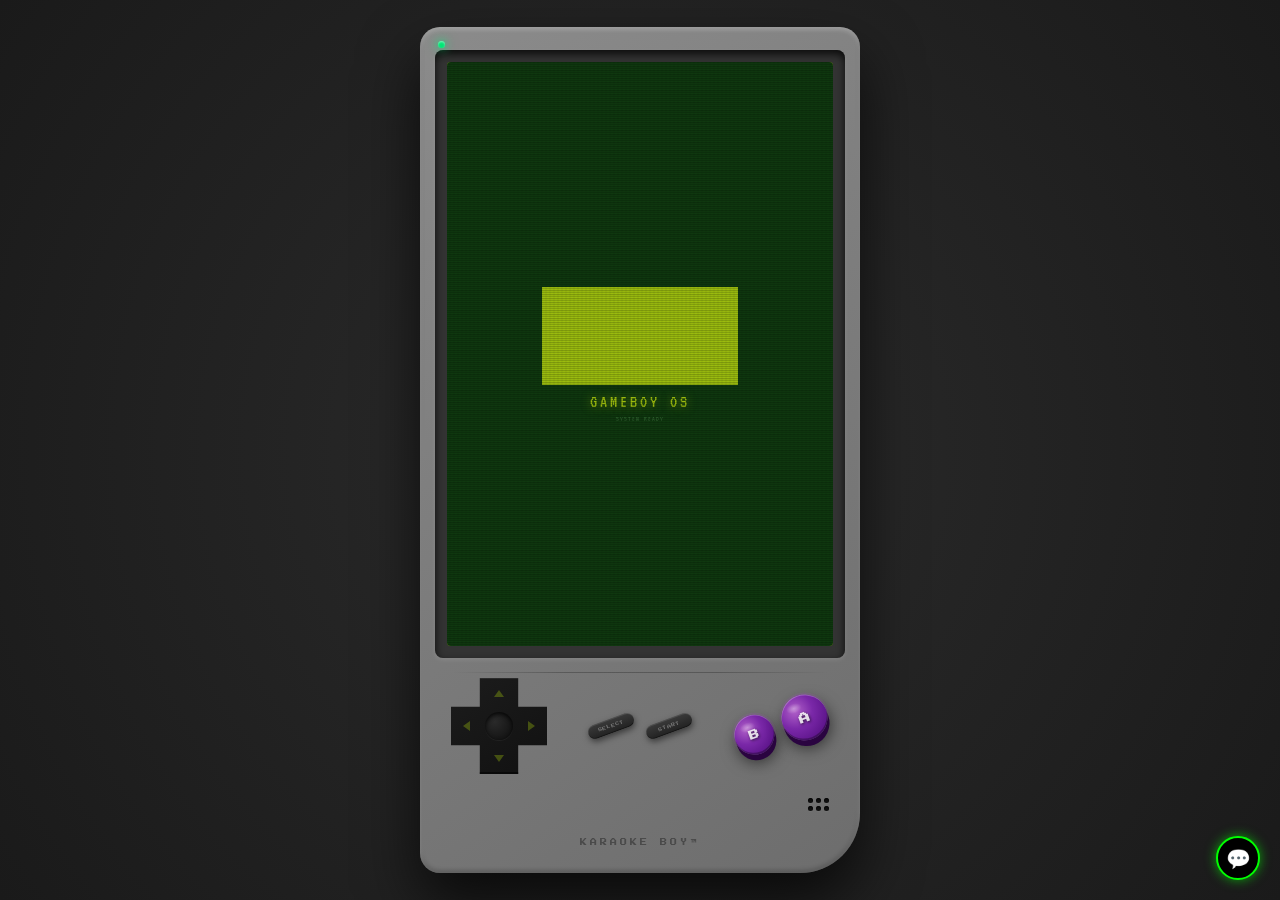
==== commit 64f20b1a: "PAINT v2.1: clean 2-row toolbar, native color picker, active button glow, collapsible panel" ====
--- a/index.html
+++ b/index.html
@@ -224,83 +224,80 @@
                     </div>
 
                     <!-- PAINT -->
-                    <!-- ═══════════ PAINT v2.0 — Professional Painting Suite ═══════════ -->
+                    <!-- ═══════════ PAINT v2.1 — Clean Toolbar ═══════════ -->
                     <div id="paintScreen" class="game-screen" style="padding:0;padding-bottom:0;overflow:hidden;">
                         <div style="display:flex;flex-direction:column;height:100%;overflow:hidden;">
                             <!-- Canvas -->
                             <div style="flex:1;position:relative;overflow:hidden;background:#fff;min-height:0;">
                                 <canvas id="paintCanvas" style="position:absolute;top:0;left:0;width:100%;height:100%;cursor:crosshair;touch-action:none;"></canvas>
                             </div>
-                            <!-- Controls Panel -->
-                            <div style="flex-shrink:0;padding:3px 4px;background:var(--gb-bg);border-top:2px solid var(--gb-text);overflow-y:auto;max-height:45%;">
-                                <!-- Row 1: Color Picker -->
-                                <div style="display:flex;align-items:center;gap:3px;margin-bottom:3px;">
-                                    <div id="paintColorPreview" style="width:16px;height:16px;background:#000;border:2px solid var(--gb-text);border-radius:3px;flex-shrink:0;"></div>
-                                    <input type="text" id="paintHexInput" value="#000000" onchange="paintSetColor(this.value)" style="width:48px;font-size:4px;background:#111;color:#0f0;border:1px solid #333;padding:1px 2px;font-family:'VT323',monospace;text-align:center;border-radius:2px;">
-                                    <div style="flex:1;display:flex;flex-direction:column;gap:1px;">
-                                        <div style="display:flex;align-items:center;gap:2px;">
-                                            <span style="font-size:3px;color:#555;min-width:8px;">H</span>
-                                            <input type="range" id="paintHueBar" min="0" max="359" value="0" oninput="paintSetHue(this.value)" style="flex:1;height:4px;background:linear-gradient(to right,hsl(0,100%,50%),hsl(60,100%,50%),hsl(120,100%,50%),hsl(180,100%,50%),hsl(240,100%,50%),hsl(300,100%,50%),hsl(360,100%,50%));border:none;padding:0;">
-                                        </div>
-                                        <div style="display:flex;align-items:center;gap:2px;">
-                                            <span style="font-size:3px;color:#555;min-width:8px;">S</span>
-                                            <input type="range" id="paintSatBar" min="0" max="100" value="100" oninput="paintSetSat(this.value)" style="flex:1;height:4px;background:linear-gradient(to right,#888,#0f0);border:none;padding:0;">
-                                        </div>
-                                        <div style="display:flex;align-items:center;gap:2px;">
-                                            <span style="font-size:3px;color:#555;min-width:8px;">L</span>
-                                            <input type="range" id="paintLightBar" min="0" max="100" value="50" oninput="paintSetLight(this.value)" style="flex:1;height:4px;background:linear-gradient(to right,#000,#888,#fff);border:none;padding:0;">
-                                        </div>
+
+                            <!-- ═══ EXPANDED PANEL (hidden by default) ═══ -->
+                            <div id="paintExpanded" style="display:none;flex-shrink:0;padding:5px 6px;background:#0a0a0a;border-top:1px solid #333;">
+                                <div style="display:flex;gap:8px;align-items:center;">
+                                    <div style="flex:1;display:flex;align-items:center;gap:4px;">
+                                        <span style="font-size:5px;color:#666;min-width:18px;">SIZE</span>
+                                        <input type="range" id="paintSizeSlider" min="1" max="50" value="4" oninput="paintSetSize(this.value)" style="flex:1;height:4px;background:#1a1a1a;border:none;padding:0;">
+                                        <span id="paintSizeLabel" style="font-size:5px;color:#0cf;min-width:10px;text-align:right;">4</span>
+                                        <div id="paintSizePreview" style="width:4px;height:4px;background:var(--gb-text);border-radius:50%;flex-shrink:0;"></div>
                                     </div>
-                                </div>
-                                <!-- Row 2: Quick Colors -->
-                                <div style="display:flex;gap:2px;margin-bottom:3px;flex-wrap:wrap;">
-                                    <div onclick="paintSetColor('#000000')" style="width:12px;height:12px;background:#000;cursor:pointer;border-radius:2px;border:1px solid #555;"></div>
-                                    <div onclick="paintSetColor('#ffffff')" style="width:12px;height:12px;background:#fff;cursor:pointer;border-radius:2px;border:1px solid #555;"></div>
-                                    <div onclick="paintSetColor('#ff0000')" style="width:12px;height:12px;background:#f00;cursor:pointer;border-radius:2px;border:1px solid #555;"></div>
-                                    <div onclick="paintSetColor('#00aa00')" style="width:12px;height:12px;background:#0a0;cursor:pointer;border-radius:2px;border:1px solid #555;"></div>
-                                    <div onclick="paintSetColor('#0044ff')" style="width:12px;height:12px;background:#04f;cursor:pointer;border-radius:2px;border:1px solid #555;"></div>
-                                    <div onclick="paintSetColor('#ffaa00')" style="width:12px;height:12px;background:#fa0;cursor:pointer;border-radius:2px;border:1px solid #555;"></div>
-                                    <div onclick="paintSetColor('#aa00ff')" style="width:12px;height:12px;background:#a0f;cursor:pointer;border-radius:2px;border:1px solid #555;"></div>
-                                    <div onclick="paintSetColor('#ff00aa')" style="width:12px;height:12px;background:#f0a;cursor:pointer;border-radius:2px;border:1px solid #555;"></div>
-                                    <div onclick="paintSetColor('#00ffcc')" style="width:12px;height:12px;background:#0fc;cursor:pointer;border-radius:2px;border:1px solid #555;"></div>
-                                    <div onclick="paintSetColor('#888888')" style="width:12px;height:12px;background:#888;cursor:pointer;border-radius:2px;border:1px solid #555;"></div>
-                                    <div onclick="paintSetColor('#ff6600')" style="width:12px;height:12px;background:#f60;cursor:pointer;border-radius:2px;border:1px solid #555;"></div>
-                                    <div onclick="paintSetColor('#663300')" style="width:12px;height:12px;background:#630;cursor:pointer;border-radius:2px;border:1px solid #555;"></div>
-                                </div>
-                                <!-- Row 3: Tools -->
-                                <div style="display:flex;gap:2px;margin-bottom:3px;flex-wrap:wrap;">
-                                    <button class="paint-tool-btn active" data-tool="oil" onclick="paintSetTool('oil')" style="font-size:4px;padding:2px 4px;background:var(--gb-text);color:var(--gb-bg);border:1px solid var(--gb-text);border-radius:2px;cursor:pointer;">🖌 OIL</button>
-                                    <button class="paint-tool-btn" data-tool="watercolor" onclick="paintSetTool('watercolor')" style="font-size:4px;padding:2px 4px;background:transparent;color:var(--gb-text);border:1px solid #444;border-radius:2px;cursor:pointer;">💧 WATER</button>
-                                    <button class="paint-tool-btn" data-tool="spray" onclick="paintSetTool('spray')" style="font-size:4px;padding:2px 4px;background:transparent;color:var(--gb-text);border:1px solid #444;border-radius:2px;cursor:pointer;">☄ SPRAY</button>
-                                    <button class="paint-tool-btn" data-tool="smudge" onclick="paintSetTool('smudge')" style="font-size:4px;padding:2px 4px;background:transparent;color:var(--gb-text);border:1px solid #444;border-radius:2px;cursor:pointer;">👆 SMUDGE</button>
-                                    <button class="paint-tool-btn" data-tool="fill" onclick="paintSetTool('fill')" style="font-size:4px;padding:2px 4px;background:transparent;color:var(--gb-text);border:1px solid #444;border-radius:2px;cursor:pointer;">🪣 FILL</button>
-                                    <button class="paint-tool-btn" data-tool="eyedropper" onclick="paintSetTool('eyedropper')" style="font-size:4px;padding:2px 4px;background:transparent;color:var(--gb-text);border:1px solid #444;border-radius:2px;cursor:pointer;">💉 PICK</button>
-                                    <button class="paint-tool-btn" data-tool="eraser" onclick="paintSetTool('eraser')" style="font-size:4px;padding:2px 4px;background:transparent;color:var(--gb-text);border:1px solid #444;border-radius:2px;cursor:pointer;">⬜ ERASE</button>
-                                </div>
-                                <!-- Row 4: Shapes -->
-                                <div style="display:flex;gap:2px;margin-bottom:3px;align-items:center;">
-                                    <span style="font-size:3px;color:#555;">SHAPE:</span>
-                                    <button class="paint-shape-btn active" data-shape="free" onclick="paintSetShape('free')" style="font-size:4px;padding:1px 3px;background:var(--gb-text);color:var(--gb-bg);border:1px solid var(--gb-text);border-radius:2px;cursor:pointer;">✏ FREE</button>
-                                    <button class="paint-shape-btn" data-shape="line" onclick="paintSetShape('line')" style="font-size:4px;padding:1px 3px;background:transparent;color:var(--gb-text);border:1px solid #444;border-radius:2px;cursor:pointer;">╱ LINE</button>
-                                    <button class="paint-shape-btn" data-shape="rect" onclick="paintSetShape('rect')" style="font-size:4px;padding:1px 3px;background:transparent;color:var(--gb-text);border:1px solid #444;border-radius:2px;cursor:pointer;">□ RECT</button>
-                                    <button class="paint-shape-btn" data-shape="circle" onclick="paintSetShape('circle')" style="font-size:4px;padding:1px 3px;background:transparent;color:var(--gb-text);border:1px solid #444;border-radius:2px;cursor:pointer;">○ CIRC</button>
-                                </div>
-                                <!-- Row 5: Size + Opacity + Actions -->
-                                <div style="display:flex;gap:3px;align-items:center;">
-                                    <span style="font-size:3px;color:#555;">SIZE</span>
-                                    <input type="range" id="paintSizeSlider" min="1" max="50" value="4" oninput="paintSetSize(this.value)" style="width:40px;height:3px;background:#1a1a1a;border:none;padding:0;">
-                                    <span id="paintSizeLabel" style="font-size:4px;color:#0cf;min-width:8px;">4</span>
-                                    <div id="paintSizePreview" style="width:4px;height:4px;background:var(--gb-text);border-radius:50%;flex-shrink:0;"></div>
-                                    <span style="font-size:3px;color:#555;margin-left:2px;">OPC</span>
-                                    <input type="range" min="1" max="100" value="100" oninput="paintSetOpacity(this.value)" style="width:30px;height:3px;background:#1a1a1a;border:none;padding:0;">
-                                    <span id="paintOpacityLabel" style="font-size:4px;color:#0cf;min-width:14px;">100%</span>
-                                    <div style="margin-left:auto;display:flex;gap:2px;">
-                                        <button onclick="paintUndo()" style="font-size:5px;padding:2px 4px;background:#111;color:#aaa;border:1px solid #333;border-radius:2px;cursor:pointer;">↩</button>
-                                        <button onclick="paintRedo()" style="font-size:5px;padding:2px 4px;background:#111;color:#aaa;border:1px solid #333;border-radius:2px;cursor:pointer;">↪</button>
-                                        <button onclick="paintClear()" style="font-size:5px;padding:2px 4px;background:#300;color:#f44;border:1px solid #f44;border-radius:2px;cursor:pointer;">CLR</button>
-                                        <button onclick="paintSave()" style="font-size:5px;padding:2px 4px;background:#030;color:#0f0;border:1px solid #0f0;border-radius:2px;cursor:pointer;">💾</button>
+                                    <div style="flex:1;display:flex;align-items:center;gap:4px;">
+                                        <span style="font-size:5px;color:#666;min-width:18px;">OPC</span>
+                                        <input type="range" min="1" max="100" value="100" oninput="paintSetOpacity(this.value)" style="flex:1;height:4px;background:#1a1a1a;border:none;padding:0;">
+                                        <span id="paintOpacityLabel" style="font-size:5px;color:#0cf;min-width:18px;text-align:right;">100%</span>
                                     </div>
                                 </div>
+                            </div>
+
+                            <!-- ═══ TOOLBAR ROW 1: Tools + Shapes ═══ -->
+                            <div style="flex-shrink:0;display:flex;align-items:center;gap:2px;padding:3px 4px;background:var(--gb-bg);border-top:2px solid var(--gb-text);">
+                                <!-- Tool buttons -->
+                                <button class="paint-tool-btn active" data-tool="oil" onclick="paintSetTool('oil')" style="font-size:5px;padding:3px 4px;background:var(--gb-text);color:var(--gb-bg);border:1px solid var(--gb-text);border-radius:3px;cursor:pointer;font-weight:bold;">🖌 OIL</button>
+                                <button class="paint-tool-btn" data-tool="watercolor" onclick="paintSetTool('watercolor')" style="font-size:5px;padding:3px 4px;background:#1a1a1a;color:#aaa;border:1px solid #333;border-radius:3px;cursor:pointer;">💧</button>
+                                <button class="paint-tool-btn" data-tool="spray" onclick="paintSetTool('spray')" style="font-size:5px;padding:3px 4px;background:#1a1a1a;color:#aaa;border:1px solid #333;border-radius:3px;cursor:pointer;">☄</button>
+                                <button class="paint-tool-btn" data-tool="smudge" onclick="paintSetTool('smudge')" style="font-size:5px;padding:3px 4px;background:#1a1a1a;color:#aaa;border:1px solid #333;border-radius:3px;cursor:pointer;">👆</button>
+                                <button class="paint-tool-btn" data-tool="fill" onclick="paintSetTool('fill')" style="font-size:5px;padding:3px 4px;background:#1a1a1a;color:#aaa;border:1px solid #333;border-radius:3px;cursor:pointer;">🪣</button>
+                                <button class="paint-tool-btn" data-tool="eyedropper" onclick="paintSetTool('eyedropper')" style="font-size:5px;padding:3px 4px;background:#1a1a1a;color:#aaa;border:1px solid #333;border-radius:3px;cursor:pointer;">💉</button>
+                                <button class="paint-tool-btn" data-tool="eraser" onclick="paintSetTool('eraser')" style="font-size:5px;padding:3px 4px;background:#1a1a1a;color:#aaa;border:1px solid #333;border-radius:3px;cursor:pointer;">⬜</button>
+                                <!-- Separator -->
+                                <div style="width:1px;height:14px;background:#333;margin:0 1px;flex-shrink:0;"></div>
+                                <!-- Shape buttons -->
+                                <button class="paint-shape-btn active" data-shape="free" onclick="paintSetShape('free')" style="font-size:5px;padding:3px 4px;background:var(--gb-text);color:var(--gb-bg);border:1px solid var(--gb-text);border-radius:3px;cursor:pointer;">✏</button>
+                                <button class="paint-shape-btn" data-shape="line" onclick="paintSetShape('line')" style="font-size:5px;padding:3px 4px;background:#1a1a1a;color:#aaa;border:1px dashed #444;border-radius:3px;cursor:pointer;">╱</button>
+                                <button class="paint-shape-btn" data-shape="rect" onclick="paintSetShape('rect')" style="font-size:5px;padding:3px 4px;background:#1a1a1a;color:#aaa;border:1px dashed #444;border-radius:3px;cursor:pointer;">□</button>
+                                <button class="paint-shape-btn" data-shape="circle" onclick="paintSetShape('circle')" style="font-size:5px;padding:3px 4px;background:#1a1a1a;color:#aaa;border:1px dashed #444;border-radius:3px;cursor:pointer;">○</button>
+                                <!-- Spacer -->
+                                <div style="flex:1;"></div>
+                                <!-- Expand toggle -->
+                                <div id="paintScrollToggle" onclick="paintTogglePanel()" style="font-size:6px;padding:3px 4px;background:#111;color:#aaa;border:1px solid #333;border-radius:3px;cursor:pointer;">▲</div>
+                            </div>
+
+                            <!-- ═══ TOOLBAR ROW 2: Colors + Actions ═══ -->
+                            <div style="flex-shrink:0;display:flex;align-items:center;gap:3px;padding:3px 4px;background:var(--gb-bg);border-top:1px solid #333;">
+                                <!-- Native color picker -->
+                                <input type="color" id="paintNativeColor" value="#000000" onchange="paintNativeColor(this.value)" style="width:22px;height:22px;padding:0;border:2px solid var(--gb-text);border-radius:3px;cursor:pointer;background:var(--gb-bg);flex-shrink:0;">
+                                <!-- Color preview -->
+                                <div id="paintColorPreview" style="width:14px;height:14px;background:#000;border:2px solid var(--gb-text);border-radius:2px;flex-shrink:0;"></div>
+                                <!-- Quick color swatches -->
+                                <div style="display:flex;gap:2px;flex:1;overflow-x:auto;scrollbar-width:none;">
+                                    <div class="paint-swatch active" onclick="paintSetColor('#000000')" data-color="#000000" style="width:16px;height:16px;background:#000;cursor:pointer;border-radius:2px;border:2px solid var(--gb-text);flex-shrink:0;"></div>
+                                    <div class="paint-swatch" onclick="paintSetColor('#ffffff')" data-color="#ffffff" style="width:16px;height:16px;background:#fff;cursor:pointer;border-radius:2px;border:1px solid #555;flex-shrink:0;"></div>
+                                    <div class="paint-swatch" onclick="paintSetColor('#ff0000')" data-color="#ff0000" style="width:16px;height:16px;background:#f00;cursor:pointer;border-radius:2px;border:1px solid #555;flex-shrink:0;"></div>
+                                    <div class="paint-swatch" onclick="paintSetColor('#00aa00')" data-color="#00aa00" style="width:16px;height:16px;background:#0a0;cursor:pointer;border-radius:2px;border:1px solid #555;flex-shrink:0;"></div>
+                                    <div class="paint-swatch" onclick="paintSetColor('#0044ff')" data-color="#0044ff" style="width:16px;height:16px;background:#04f;cursor:pointer;border-radius:2px;border:1px solid #555;flex-shrink:0;"></div>
+                                    <div class="paint-swatch" onclick="paintSetColor('#ffaa00')" data-color="#ffaa00" style="width:16px;height:16px;background:#fa0;cursor:pointer;border-radius:2px;border:1px solid #555;flex-shrink:0;"></div>
+                                    <div class="paint-swatch" onclick="paintSetColor('#aa00ff')" data-color="#aa00ff" style="width:16px;height:16px;background:#a0f;cursor:pointer;border-radius:2px;border:1px solid #555;flex-shrink:0;"></div>
+                                    <div class="paint-swatch" onclick="paintSetColor('#ff00aa')" data-color="#ff00aa" style="width:16px;height:16px;background:#f0a;cursor:pointer;border-radius:2px;border:1px solid #555;flex-shrink:0;"></div>
+                                    <div class="paint-swatch" onclick="paintSetColor('#00ffcc')" data-color="#00ffcc" style="width:16px;height:16px;background:#0fc;cursor:pointer;border-radius:2px;border:1px solid #555;flex-shrink:0;"></div>
+                                    <div class="paint-swatch" onclick="paintSetColor('#888888')" data-color="#888888" style="width:16px;height:16px;background:#888;cursor:pointer;border-radius:2px;border:1px solid #555;flex-shrink:0;"></div>
+                                </div>
+                                <!-- Separator -->
+                                <div style="width:1px;height:14px;background:#333;flex-shrink:0;"></div>
+                                <!-- Action buttons -->
+                                <button onclick="paintUndo()" style="font-size:6px;padding:3px 5px;background:#111;color:#aaa;border:1px solid #333;border-radius:3px;cursor:pointer;flex-shrink:0;">↩</button>
+                                <button onclick="paintRedo()" style="font-size:6px;padding:3px 5px;background:#111;color:#aaa;border:1px solid #333;border-radius:3px;cursor:pointer;flex-shrink:0;">↪</button>
+                                <button onclick="paintClear()" style="font-size:6px;padding:3px 5px;background:#200;color:#f44;border:1px solid #622;border-radius:3px;cursor:pointer;flex-shrink:0;">CLR</button>
+                                <button onclick="paintSave()" style="font-size:6px;padding:3px 5px;background:#020;color:#0f0;border:1px solid #262;border-radius:3px;cursor:pointer;flex-shrink:0;">💾</button>
                             </div>
                         </div>
                     </div>
@@ -2149,6 +2146,28 @@
 
         #bookDetail {
             transition: opacity 0.2s;
+        }
+
+        /* ═══ PAINT APP — Active Button Glow ═══ */
+        .paint-tool-btn.active,
+        .paint-shape-btn.active {
+            background: var(--gb-text) !important;
+            color: var(--gb-bg) !important;
+            border-color: var(--gb-text) !important;
+            border-style: solid !important;
+            font-weight: bold !important;
+            box-shadow: 0 0 4px var(--gb-text), 0 0 8px rgba(155,188,15,0.4);
+        }
+        .paint-tool-btn:not(.active),
+        .paint-shape-btn:not(.active) {
+            background: #1a1a1a;
+            color: #aaa;
+            border: 1px solid #333;
+        }
+        .paint-swatch.active {
+            border: 2px solid var(--gb-text) !important;
+            transform: scale(1.15);
+            box-shadow: 0 0 4px var(--gb-text);
         }
     </style>
 
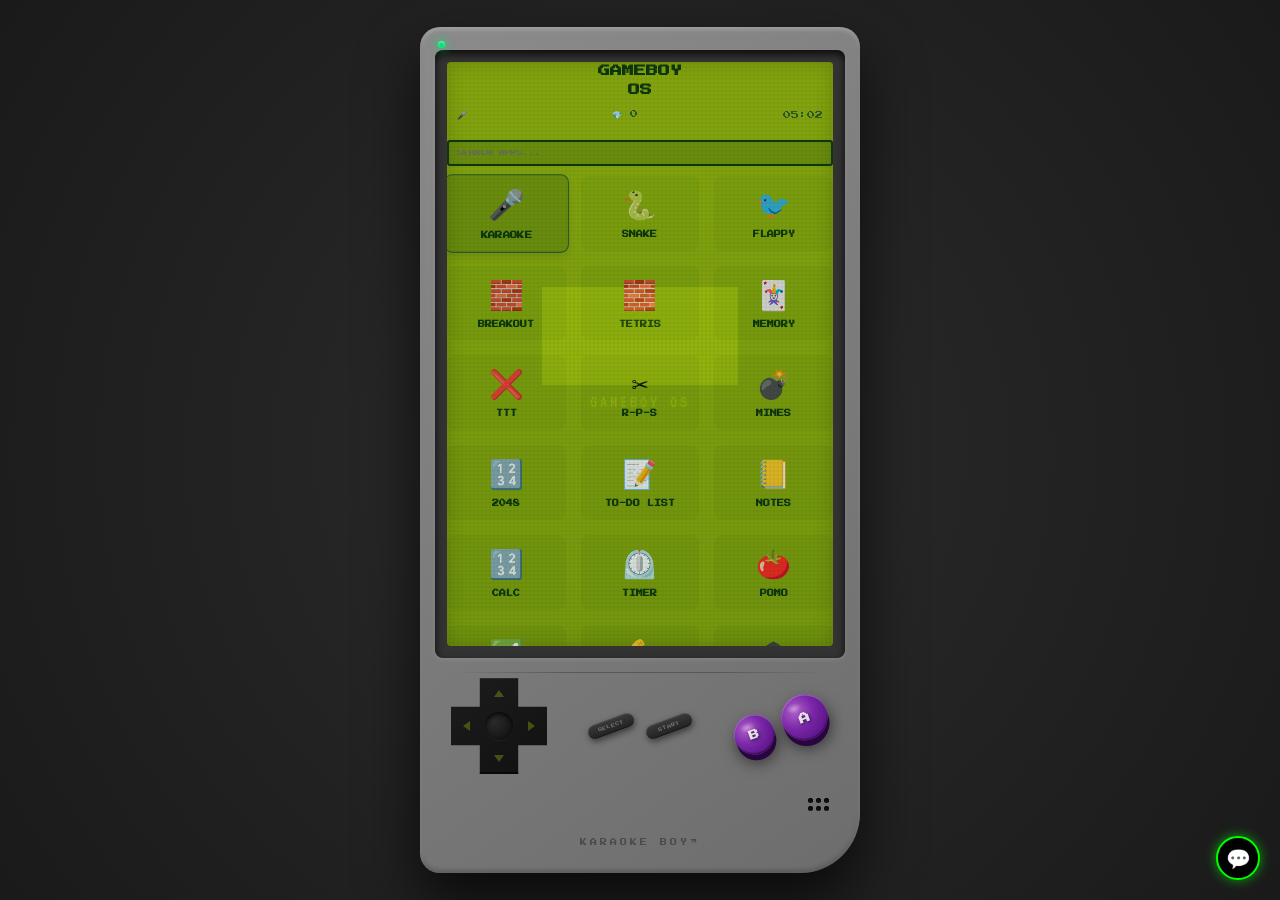
==== commit df658e87: "PAINT v2.1 fix: remove old paint code from retroos.js, fix native color picker naming conflict, fix " ====
--- a/index.html
+++ b/index.html
@@ -275,7 +275,7 @@
                             <!-- ═══ TOOLBAR ROW 2: Colors + Actions ═══ -->
                             <div style="flex-shrink:0;display:flex;align-items:center;gap:3px;padding:3px 4px;background:var(--gb-bg);border-top:1px solid #333;">
                                 <!-- Native color picker -->
-                                <input type="color" id="paintNativeColor" value="#000000" onchange="paintNativeColor(this.value)" style="width:22px;height:22px;padding:0;border:2px solid var(--gb-text);border-radius:3px;cursor:pointer;background:var(--gb-bg);flex-shrink:0;">
+                                <input type="color" id="paintColorPicker" value="#000000" onchange="paintPickColor(this.value)" style="width:22px;height:22px;padding:0;border:2px solid var(--gb-text);border-radius:3px;cursor:pointer;background:var(--gb-bg);flex-shrink:0;">
                                 <!-- Color preview -->
                                 <div id="paintColorPreview" style="width:14px;height:14px;background:#000;border:2px solid var(--gb-text);border-radius:2px;flex-shrink:0;"></div>
                                 <!-- Quick color swatches -->
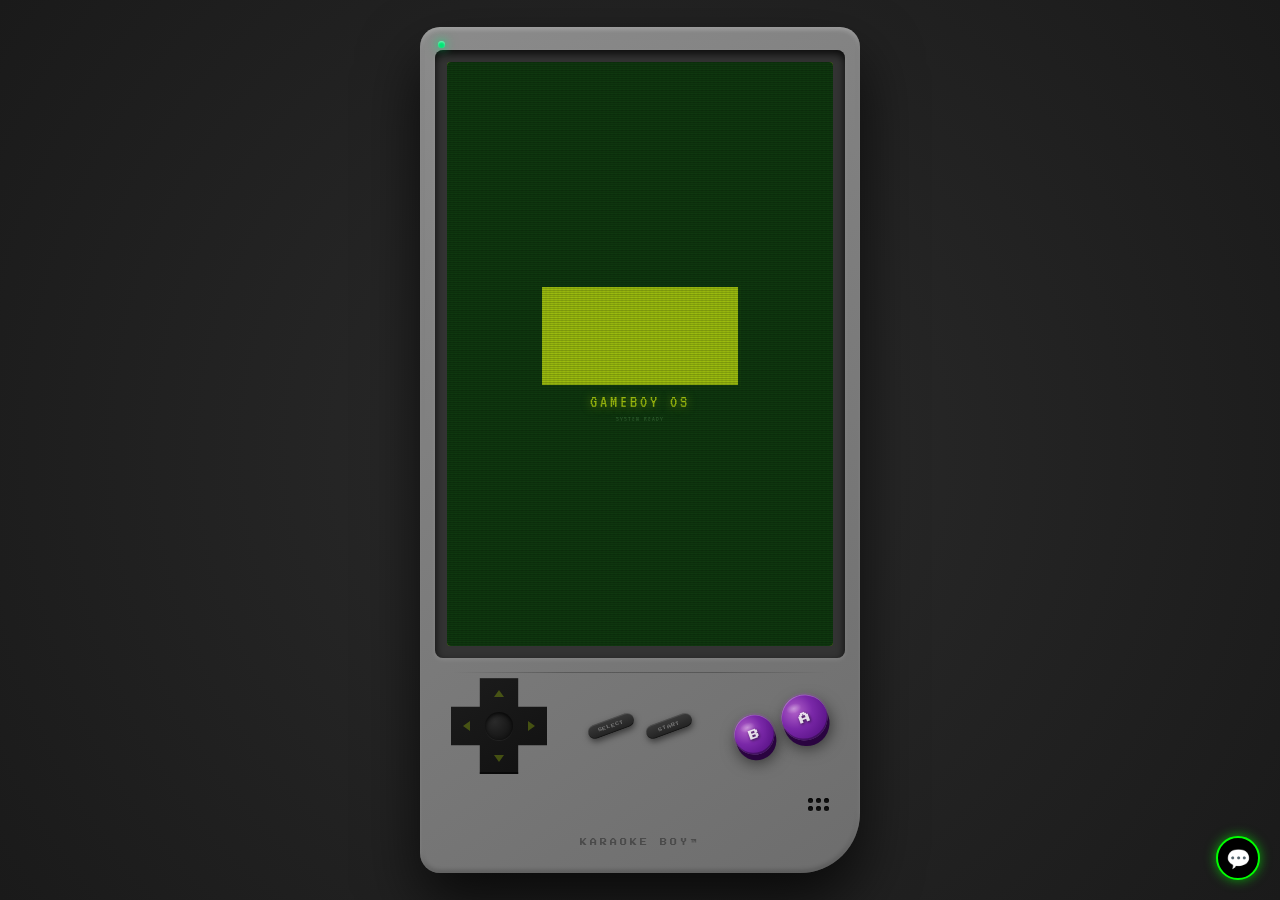
==== commit e4170eba: "PAINT v3.0: smooth brush with quadratic curve interpolation, removed oil/watercolor/spray/smudge, cl" ====
--- a/index.html
+++ b/index.html
@@ -252,13 +252,10 @@
                             <!-- ═══ TOOLBAR ROW 1: Tools + Shapes ═══ -->
                             <div style="flex-shrink:0;display:flex;align-items:center;gap:2px;padding:3px 4px;background:var(--gb-bg);border-top:2px solid var(--gb-text);">
                                 <!-- Tool buttons -->
-                                <button class="paint-tool-btn active" data-tool="oil" onclick="paintSetTool('oil')" style="font-size:5px;padding:3px 4px;background:var(--gb-text);color:var(--gb-bg);border:1px solid var(--gb-text);border-radius:3px;cursor:pointer;font-weight:bold;">🖌 OIL</button>
-                                <button class="paint-tool-btn" data-tool="watercolor" onclick="paintSetTool('watercolor')" style="font-size:5px;padding:3px 4px;background:#1a1a1a;color:#aaa;border:1px solid #333;border-radius:3px;cursor:pointer;">💧</button>
-                                <button class="paint-tool-btn" data-tool="spray" onclick="paintSetTool('spray')" style="font-size:5px;padding:3px 4px;background:#1a1a1a;color:#aaa;border:1px solid #333;border-radius:3px;cursor:pointer;">☄</button>
-                                <button class="paint-tool-btn" data-tool="smudge" onclick="paintSetTool('smudge')" style="font-size:5px;padding:3px 4px;background:#1a1a1a;color:#aaa;border:1px solid #333;border-radius:3px;cursor:pointer;">👆</button>
-                                <button class="paint-tool-btn" data-tool="fill" onclick="paintSetTool('fill')" style="font-size:5px;padding:3px 4px;background:#1a1a1a;color:#aaa;border:1px solid #333;border-radius:3px;cursor:pointer;">🪣</button>
-                                <button class="paint-tool-btn" data-tool="eyedropper" onclick="paintSetTool('eyedropper')" style="font-size:5px;padding:3px 4px;background:#1a1a1a;color:#aaa;border:1px solid #333;border-radius:3px;cursor:pointer;">💉</button>
-                                <button class="paint-tool-btn" data-tool="eraser" onclick="paintSetTool('eraser')" style="font-size:5px;padding:3px 4px;background:#1a1a1a;color:#aaa;border:1px solid #333;border-radius:3px;cursor:pointer;">⬜</button>
+                                <button class="paint-tool-btn active" data-tool="brush" onclick="paintSetTool('brush')" style="font-size:5px;padding:3px 4px;background:var(--gb-text);color:var(--gb-bg);border:1px solid var(--gb-text);border-radius:3px;cursor:pointer;font-weight:bold;">🖌 BRUSH</button>
+                                <button class="paint-tool-btn" data-tool="eraser" onclick="paintSetTool('eraser')" style="font-size:5px;padding:3px 4px;background:#1a1a1a;color:#aaa;border:1px solid #333;border-radius:3px;cursor:pointer;">⬜ ERASE</button>
+                                <button class="paint-tool-btn" data-tool="fill" onclick="paintSetTool('fill')" style="font-size:5px;padding:3px 4px;background:#1a1a1a;color:#aaa;border:1px solid #333;border-radius:3px;cursor:pointer;">🪣 FILL</button>
+                                <button class="paint-tool-btn" data-tool="eyedropper" onclick="paintSetTool('eyedropper')" style="font-size:5px;padding:3px 4px;background:#1a1a1a;color:#aaa;border:1px solid #333;border-radius:3px;cursor:pointer;">💉 PICK</button>
                                 <!-- Separator -->
                                 <div style="width:1px;height:14px;background:#333;margin:0 1px;flex-shrink:0;"></div>
                                 <!-- Shape buttons -->
